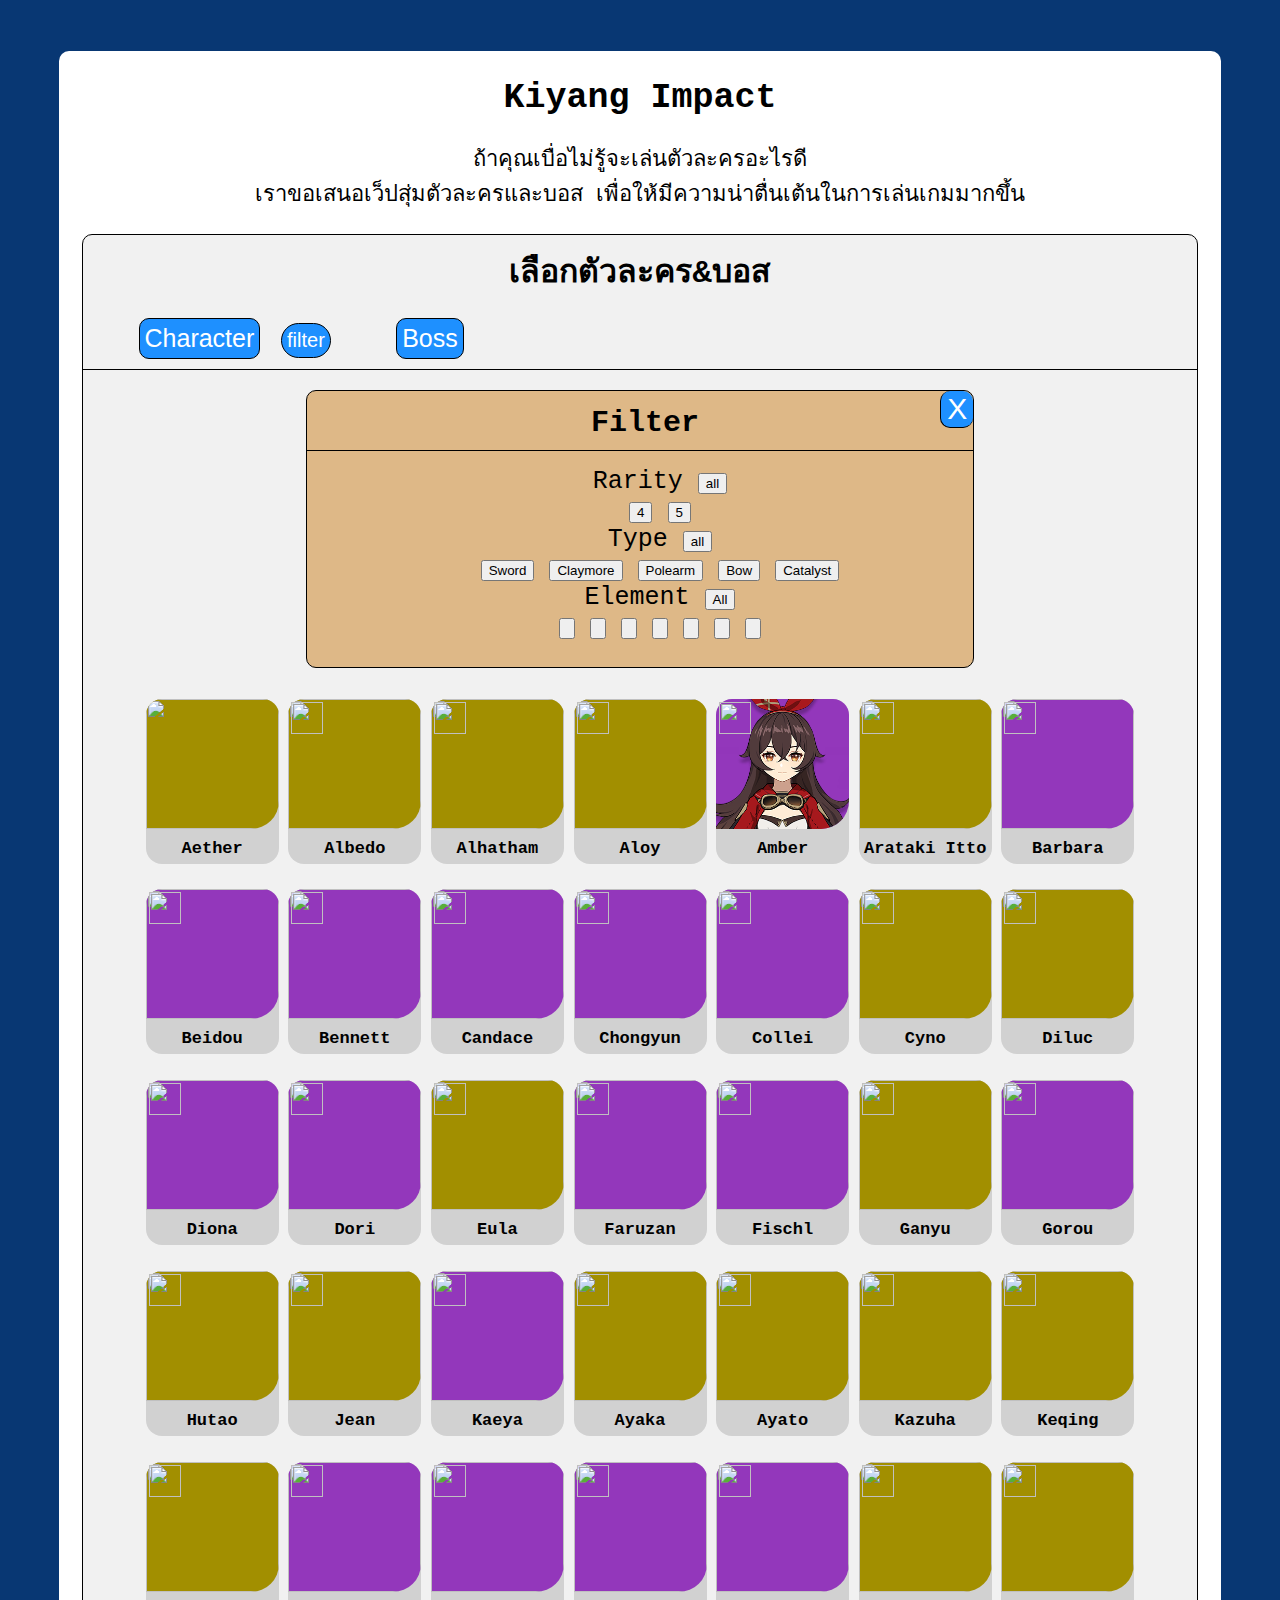
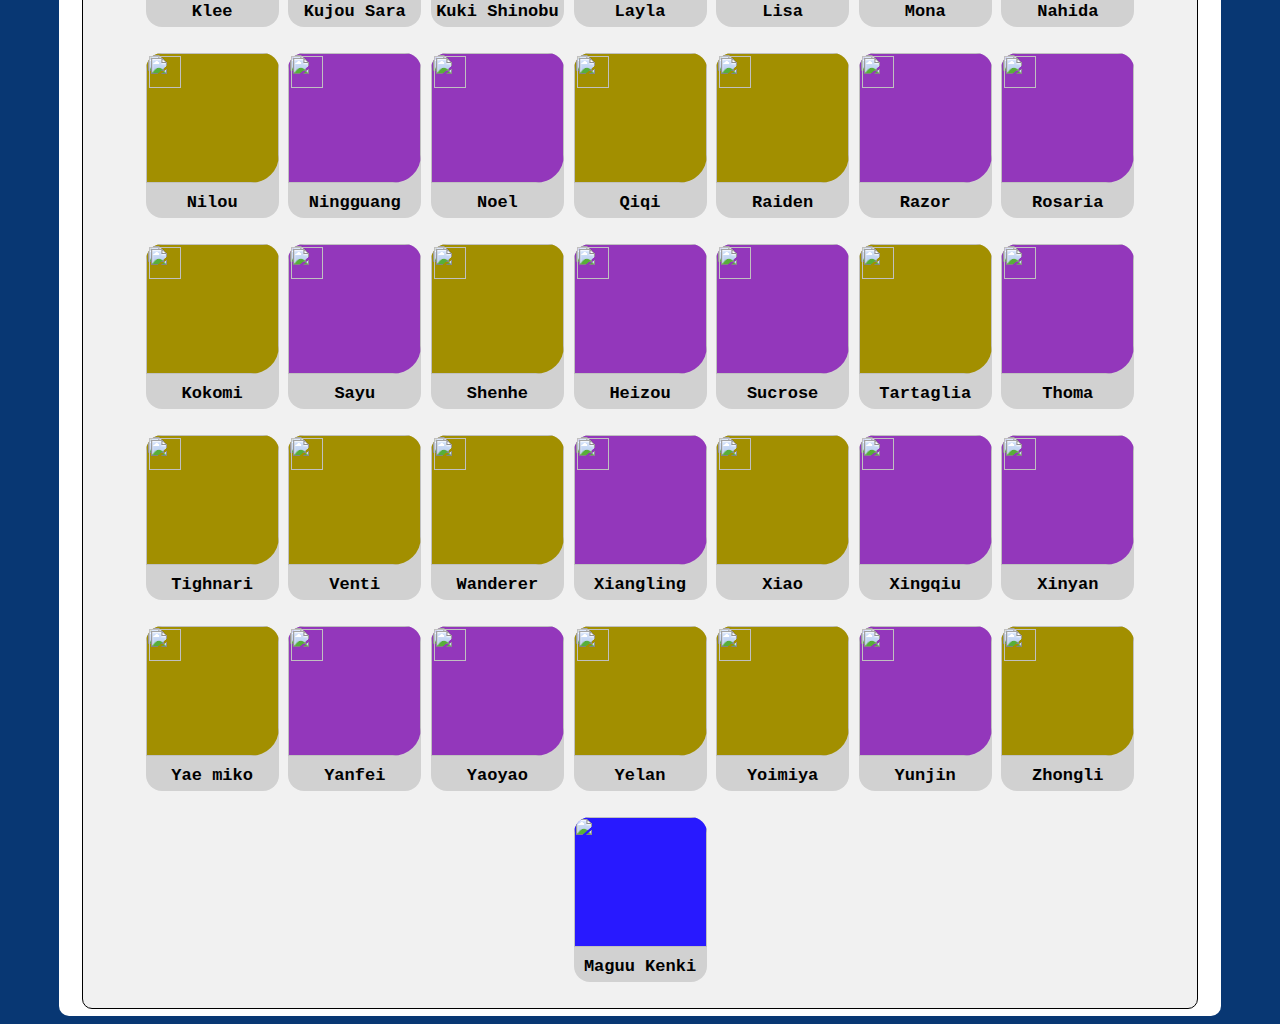
==== public/html/index.html @ da779dc0 "." ====
<!DOCTYPE html>
<html>
  <head>
    <meta charset="utf-8">
    <meta name="viewport" content="width=device-width, initial-scale=1">
    <title>Kiyang Impact | Random Character and Boss</title>
    <link href="https://fonts.googleapis.com/css2?family=Sarabun:wght@300&display=swap" rel="stylesheet">
    <link rel="stylesheet" href="../css/Main-UI.css">
    <link rel="stylesheet" href="../css/Character-UI.css">
    <link rel="stylesheet" href="../css/filter.css">
  </head>

  <body>
    <main class="main">
      <div class="head">
        <h1>Kiyang Impact</h1>
      </div>
      
      <p id="title">ถ้าคุณเบื่อไม่รู้จะเล่นตัวละครอะไรดี<br/>
        เราขอเสนอเว็ปสุ่มตัวละครและบอส เพื่อให้มีความน่าตื่นเต้นในการเล่นเกมมากขึ้น</p>

      <section class="menu">
        <div id="select">
          <header>
            <h1 id="h1">เลือกตัวละคร&บอส</h1>
            <button id="buttonchar" onclick="Char()">Character</button>
            <button class="filter" onclick="Filter()">filter</button>
            <button id="buttonboss" onclick="Boss()">Boss</button>         
          </header>
          
          <section Class="filter">
            <div class="header">
              <header id="filter">
                <h1>Filter</h1>
              </header>
              <button class="close" onclick="Close()">X</button>
            </div>
            <body>
              <ul>
                <li>Rarity
                  <Button>all</Button>
                </li>
                <li>
                  <Button>4</Button>
                  <Button>5</Button>
                </li>
                <li>Type
                  <button>all</button>
                </li>
                <li>
                  <button>Sword</button>
                  <button>Claymore</button>
                  <button>Polearm</button>
                  <button>Bow</button>
                  <button>Catalyst</button>
                </li>
                <li>Element
                  <button>All</button>
                </li>
                <li>
                  <button><img src="../image/Element/Anemo.png" alt=""></button>
                  <button><img src="../image/Element/Cryo.png" alt=""></button>
                  <button><img src="../image/Element/Dendro.png" alt=""></button>
                  <button><img src="../image/Element/Electro.png" alt=""></button>
                  <button><img src="../image/Element/Geo.png" alt=""></button>
                  <button><img src="../image/Element/Hydro.png" alt=""></button>
                  <button><img src="../image/Element/Pyro.png" alt=""></button>
                </li>
              </ul>
            </body>
          </section>

          <div class="char">

            <!--Character-->
            <span id="Character" class="Aether Sword 5-star" onclick="select_Aether()">
              <span id="5-star">
                <span class="box" id="element-none">
                <span id="color">
                  <img src="../image/Character/all/Aether.png" alt="" id="five-star">
                </span>
                <span id="text">
                  <h1>Aether</h1>
                </span>
              </span>
              </span>
            </span>

            <span id="Character" class="Albedo Sword Geo 5-star" onclick="select_Albedo()">
              <span id="5-star">
                <span class="box" id="element-geo">
                <span id="color">
                  <img src="../image/Element/Geo.png" alt="" id="element">  
                  <img src="../image/Character/all/Albedo.png" alt="" id="five-star">
                </span>
                <span id="text">
                  <h1>Albedo</h1>
                </span>
              </span>
              </span>
            </span>
            
            <span id="Character" class="Alhatham Sowrd Dendro 5-star" onclick="select_Alhatham()">
              <span id="5-star">
                <span class="box" id="element-dendro">
                <span id="color">
                  <img src="../image/Element/Dendro.png" alt="" id="element">  
                  <img src="../image/Character/all/Alhatham.png" alt="" id="five-star">
                </span>
                <span id="text">
                  <h1>Alhatham</h1>
                </span>
              </span>
              </span>
            </span>

            <span id="Character" class="Aloy Bow Cryo 5-star" onclick="select_Aloy()">
              <span id="5-star">
                <span class="box" id="element-cryo Character">
                  <span id="color">
                    <img src="../image/Element/Cryo.png" alt="" id="element">  
                    <img src="../image/Character/all/Aloy.png" alt="" id="five-star">
                  </span>
                  <span id="text">
                    <h1>Aloy</h1>
                  </span>
                </span>
              </span>
            </span>
                
            <span id="Character" class="Amber Bow Pryo 4-star" onclick="select_Amber()">
              <span id="4-star">
                <span class="box" id="element-pyro Character">
                  <span id="color">
                    <img src="../image/Element/Pyro.png" alt="" id="element">  
                    <img src="../image/Character/all/Amber.png" alt="" id="four-star">
                  </span>
                  <span id="text">
                    <h1>Amber</h1>
                  </span>
                </span>
              </span>
            </span>
            
            <span id="Character" class="Arataki_Itto Claymore Geo 5-star" onclick="select_Arataki_Itto()">
              <span id="5-star">
                <span class="box" id="element-geo Character">
                  <span id="color">
                    <img src="../image/Element/Geo.png" alt="" id="element">  
                    <img src="../image/Character/all/Arataki_Itto.png" alt="" id="five-star">
                  </span>
                  <span id="text">
                    <h1>Arataki Itto</h1>
                  </span>
                </span>
              </span>
            </span>
            
            <span id="Character" class="Barbara Catalyst Hydro 4-star" onclick="select_Barbara()">
              <span id="4-star">
                <span class="box" id="element-Hydro Character">
                  <span id="color">
                    <img src="../image/Element/Hydro.png" alt="" id="element">  
                    <img src="../image/Character/all/Barbara.png" alt="" id="four-star">
                  </span>
                  <span id="text">
                    <h1>Barbara</h1>
                  </span>
                </span>
              </span>
            </span>

            <span id="Character" class="Beidou Claymore Electro 4-star" onclick="select_Beidou()">
              <span id="4-star">
                <span class="box" id="element-Electro Character">
                  <span id="color">
                    <img src="../image/Element/Electro.png" alt="" id="element">  
                    <img src="../image/Character/all/Beidou.png" alt="" id="four-star">
                  </span>
                  <span id="text">
                    <h1>Beidou</h1>
                  </span>
                </span>
              </span>
            </span>

            <span id="Character" class="Bennett Sword Pyro 4-star" onclick="select_Bennett()">
              <span id="4-star">
                <span class="box" id="element-Pyro Character">
                  <span id="color">
                    <img src="../image/Element/Pyro.png" alt="" id="element">  
                    <img src="../image/Character/all/Bennett.png" alt="" id="four-star">
                  </span>
                  <span id="text">
                    <h1>Bennett</h1>
                  </span>
                </span>
              </span>
            </span>

            <span id="Character" class="Candace Polearm Hydro 4-star" onclick="select_Candace()">
              <span id="4-star">
                <span class="box" id="element-Hydro Character">
                  <span id="color">
                    <img src="../image/Element/Hydro.png" alt="" id="element">  
                    <img src="../image/Character/all/Candace.png" alt="" id="four-star">
                  </span>
                  <span id="text">
                    <h1>Candace</h1>
                  </span>
                </span>
              </span>
            </span>

            <span id="Character" class="Chongyun Claymore Cryo 4-star" onclick="select_Chongyun()">
              <span id="4-star">
                <span class="box" id="element-Cryo Character">
                  <span id="color">
                    <img src="../image/Element/Cryo.png" alt="" id="element">  
                    <img src="../image/Character/all/Chongyun.png" alt="" id="four-star">
                  </span>
                  <span id="text">
                    <h1>Chongyun</h1>
                  </span>
                </span>
              </span>
            </span>

            <span id="Character" class="Collei Bow Dendro 4-star" onclick="select_Collei()">
              <span id="4-star">
                <span class="box" id="element-Dendro Character">
                  <span id="color">
                    <img src="../image/Element/Dendro.png" alt="" id="element">  
                    <img src="../image/Character/all/Collei.png" alt="" id="four-star">
                  </span>
                  <span id="text">
                    <h1>Collei</h1>
                  </span>
                </span>
              </span>
            </span>

            <span id="Character" class="Cyno Polearm Dendro 5-star" onclick="select_Cyno()">
              <span id="5-star">
                <span class="box" id="element-Dendro Character">
                  <span id="color">
                    <img src="../image/Element/Dendro.png" alt="" id="element">  
                    <img src="../image/Character/all/Cyno.png" alt="" id="five-star">
                  </span>
                  <span id="text">
                    <h1>Cyno</h1>
                  </span>
                </span>
              </span>
            </span>

            <span id="Character" class="Diluc Claymore Pyro 5-star" onclick="select_Diluc()">
              <span id="5-star">
                <span class="box" id="element-Pyro Character">
                  <span id="color">
                    <img src="../image/Element/Pyro.png" alt="" id="element">  
                    <img src="../image/Character/all/Diluc.png" alt="" id="five-star">
                  </span>
                  <span id="text">
                    <h1>Diluc</h1>
                  </span>
                </span>
              </span>
            </span>

            <span id="Character" class="Diona Bow Cryo 4-star" onclick="select_Diona()">
              <span id="4-star">
                <span class="box" id="element-Pyro Character">
                  <span id="color">
                    <img src="../image/Element/Cryo.png" alt="" id="element">  
                    <img src="../image/Character/all/Diona.png" alt="" id="four-star">
                  </span>
                  <span id="text">
                    <h1>Diona</h1>
                  </span>
                </span>
              </span>
            </span>

            <span id="Character" class="Dori Claymore Electro 4-star" onclick="select_Dori()">
              <span id="4-star">
                <span class="box" id="element-Electro Character">
                  <span id="color">
                    <img src="../image/Element/Electro.png" alt="" id="element">  
                    <img src="../image/Character/all/Dori.png" alt="" id="four-star">
                  </span>
                  <span id="text">
                    <h1>Dori</h1>
                  </span>
                </span>
              </span>
            </span>

            <span id="Character" class="Eula Claymore Cryo 5-star" onclick="select_Eula()">
              <span id="5-star">
                <span class="box" id="element-Cryo Character">
                  <span id="color">
                    <img src="../image/Element/Cryo.png" alt="" id="element">  
                    <img src="../image/Character/all/Eula.png" alt="" id="five-star">
                  </span>
                  <span id="text">
                    <h1>Eula</h1>
                  </span>
                </span>
              </span>
            </span>

            <span id="Character" class="Faruzan Bow Anemo 4-star" onclick="select_Faruzan()">
              <span id="4-star">
                <span class="box" id="element-Anemo Character">
                  <span id="color">
                    <img src="../image/Element/Anemo.png" alt="" id="element">  
                    <img src="../image/Character/all/Faruzan.png" alt="" id="four-star">
                  </span>
                  <span id="text">
                    <h1>Faruzan</h1>
                  </span>
                </span>
              </span>
            </span>

            <span id="Character" class="Fischl Bow Electro 4-star" onclick="select_Fischl()">
              <span id="4-star">
                <span class="box" id="element-Electro Character">
                  <span id="color">
                    <img src="../image/Element/Electro.png" alt="" id="element">  
                    <img src="../image/Character/all/Fischl.png" alt="" id="four-star">
                  </span>
                  <span id="text">
                    <h1>Fischl</h1>
                  </span>
                </span>
              </span>
            </span>

            <span id="Character" class="Ganyu Bow Cryo 5-star" onclick="select_Ganyu()">
              <span id="5-star">
                <span class="box" id="element-Cryo Character">
                  <span id="color">
                    <img src="../image/Element/Cryo.png" alt="" id="element">  
                    <img src="../image/Character/all/Ganyu.png" alt="" id="five-star">
                  </span>
                  <span id="text">
                    <h1>Ganyu</h1>
                  </span>
                </span>
              </span>
            </span>

            <span id="Character" class="Gorou Bow Geo 4-star" onclick="select_Gorou()">
              <span id="4-star">
                <span class="box" id="element-Geo Character">
                  <span id="color">
                    <img src="../image/Element/Geo.png" alt="" id="element">  
                    <img src="../image/Character/all/Gorou.png" alt="" id="four-star">
                  </span>
                  <span id="text">
                    <h1>Gorou</h1>
                  </span>
                </span>
              </span>
            </span>

            <span id="Character" class="Hutao Polearm Pyro 5-star" onclick="select_Hutao()">
              <span id="5-star">
                <span class="box" id="element-Pyro Character">
                  <span id="color">
                    <img src="../image/Element/Pyro.png" alt="" id="element">  
                    <img src="../image/Character/all/Hutao.png" alt="" id="five-star">
                  </span>
                  <span id="text">
                    <h1>Hutao</h1>
                  </span>
                </span>
              </span>
            </span>

            <span id="Character" class="Jean Sword Anemo 5-star" onclick="select_Jean()">
              <span id="5-star">
                <span class="box" id="element-Anemo Character">
                  <span id="color">
                    <img src="../image/Element/Anemo.png" alt="" id="element">  
                    <img src="../image/Character/all/Jean.png" alt="" id="five-star">
                  </span>
                  <span id="text">
                    <h1>Jean</h1>
                  </span>
                </span>
              </span>
            </span>
            
            <span id="Character" class="Kaeya Sword Cryo 4-star" onclick="select_Kaeya()">
              <span id="4-star">
                <span class="box" id="element-Cryo Character">
                  <span id="color">
                    <img src="../image/Element/Cryo.png" alt="" id="element">  
                    <img src="../image/Character/all/Kaeya.png" alt="" id="four-star">
                  </span>
                  <span id="text">
                    <h1>Kaeya</h1>
                  </span>
                </span>
              </span>
            </span>

            <span id="Character" class="Ayaka Sword Cryo 5-star" onclick="select_Ayaka()">
              <span id="5-star">
                <span class="box" id="element-Cryo Character">
                  <span id="color">
                    <img src="../image/Element/Cryo.png" alt="" id="element">  
                    <img src="../image/Character/all/Kamisato_Ayaka.png" alt="" id="five-star">
                  </span>
                  <span id="text">
                    <h1>Ayaka</h1>
                  </span>
                </span>
              </span>
            </span>

            <span id="Character" class="Ayato Sword Hydro 5-star" onclick="select_Ayato()">
              <span id="5-star">
                <span class="box" id="element-Hydro Character">
                  <span id="color">
                    <img src="../image/Element/Hydro.png" alt="" id="element">  
                    <img src="../image/Character/all/Kamisato_Ayato.png" alt="" id="five-star">
                  </span>
                  <span id="text">
                    <h1>Ayato</h1>
                  </span>
                </span>
              </span>
            </span>

            <span id="Character" class="Kazuha Sword Anemo 5-star" onclick="select_Kazuha()">
              <span id="5-star">
                <span class="box" id="element-Anemo Character">
                  <span id="color">
                    <img src="../image/Element/Anemo.png" alt="" id="element">  
                    <img src="../image/Character/all/Kazuha.png" alt="" id="five-star">
                  </span>
                  <span id="text">
                    <h1>Kazuha</h1>
                  </span>
                </span>
              </span>
            </span>

            <span id="Character" class="Keqing Sword Electro 5-star" onclick="select_Keqing()">
              <span id="5-star">
                <span class="box" id="element-Electro Character">
                  <span id="color">
                    <img src="../image/Element/Electro.png" alt="" id="element">  
                    <img src="../image/Character/all/Keqing.png" alt="" id="five-star">
                  </span>
                  <span id="text">
                    <h1>Keqing</h1>
                  </span>
                </span>
              </span>
            </span>

            <span id="Character" class="Klee Catalyst Pyro 5-star" onclick="select_Klee()">
              <span id="5-star">
                <span class="box" id="element-Pyro Character">
                  <span id="color">
                    <img src="../image/Element/Pyro.png" alt="" id="element">  
                    <img src="../image/Character/all/Klee.png" alt="" id="five-star">
                  </span>
                  <span id="text">
                    <h1>Klee</h1>
                  </span>
                </span>
              </span>
            </span>

            <span id="Character" class="Kujou_Sara Bow Electro 4-star" onclick="select_Kujou_Sara()">
              <span id="4-star">
                <span class="box" id="element-Electro Character">
                  <span id="color">
                    <img src="../image/Element/Electro.png" alt="" id="element">  
                    <img src="../image/Character/all/Kujou_Sara.png" alt="" id="four-star">
                  </span>
                  <span id="text">
                    <h1>Kujou Sara</h1>
                  </span>
                </span>
              </span>
            </span>

            <span id="Character" class="Kuki_Shinobu Sowrd Electro 4-star" onclick="select_Kuki_Shinobu()">
              <span id="4-star">
                <span class="box" id="element-Electro Character">
                  <span id="color">
                    <img src="../image/Element/Electro.png" alt="" id="element">  
                    <img src="../image/Character/all/Kuki_Shinobu.png" alt="" id="four-star">
                  </span>
                  <span id="text">
                    <h1>Kuki Shinobu</h1>
                  </span>
                </span>
              </span>
            </span>

            <span id="Character" class="Layla Sowrd Cryo 4-star" onclick="select_Layla()">
              <span id="4-star">
                <span class="box" id="element-Cryo Character">
                  <span id="color">
                    <img src="../image/Element/Cryo.png" alt="" id="element">  
                    <img src="../image/Character/all/Layla.png" alt="" id="four-star">
                  </span>
                  <span id="text">
                    <h1>Layla</h1>
                  </span>
                </span>
              </span>
            </span>

            <span id="Character" class="Lisa Catalyst Electro 4-star" onclick="select_Lisa()">
              <span id="4-star">
                <span class="box" id="element-Electro Character">
                  <span id="color">
                    <img src="../image/Element/Electro.png" alt="" id="element">  
                    <img src="../image/Character/all/Lisa.png" alt="" id="four-star">
                  </span>
                  <span id="text">
                    <h1>Lisa</h1>
                  </span>
                </span>
              </span>
            </span>

            <span id="Character" class="Mona Catalyst Hydro 5-star" onclick="select_Mona()">
              <span id="5-star">
                <span class="box" id="element-Hydro Character">
                  <span id="color">
                    <img src="../image/Element/Hydro.png" alt="" id="element">  
                    <img src="../image/Character/all/Mona.png" alt="" id="five-star">
                  </span>
                  <span id="text">
                    <h1>Mona</h1>
                  </span>
                </span>
              </span>
            </span>

            <span id="Character" class="Nahida Catalyst Dendro 5-star" onclick="select_Nahida()">
              <span id="5-star">
                <span class="box" id="element-Dendro Character">
                  <span id="color">
                    <img src="../image/Element/Dendro.png" alt="" id="element">  
                    <img src="../image/Character/all/Nahida.png" alt="" id="five-star">
                  </span>
                  <span id="text">
                    <h1>Nahida</h1>
                  </span>
                </span>
              </span>
            </span>

            <span id="Character" class="Nilou Sword Hydro 5-star" onclick="select_Nilou()">
              <span id="5-star">
                <span class="box" id="element-Hydro Character">
                  <span id="color">
                    <img src="../image/Element/Hydro.png" alt="" id="element">  
                    <img src="../image/Character/all/Nilou.png" alt="" id="five-star">
                  </span>
                  <span id="text">
                    <h1>Nilou</h1>
                  </span>
                </span>
              </span>
            </span>

            <span id="Character" class="Ningguang Catalyst Geo 4-star" onclick="select_Ningguang()">
              <span id="4-star">
                <span class="box" id="element-Geo Character">
                  <span id="color">
                    <img src="../image/Element/Geo.png" alt="" id="element">  
                    <img src="../image/Character/all/Ningguang.png" alt="" id="four-star">
                  </span>
                  <span id="text">
                    <h1>Ningguang</h1>
                  </span>
                </span>
              </span>
            </span>
            
            <span id="Character" class="Noel Claymore Geo 4-star" onclick="select_Noel()">
              <span id="4-star">
                <span class="box" id="element-Geo Character">
                  <span id="color">
                    <img src="../image/Element/Geo.png" alt="" id="element">  
                    <img src="../image/Character/all/Noel.png" alt="" id="four-star">
                  </span>
                  <span id="text">
                    <h1>Noel</h1>
                  </span>
                </span>
              </span>
            </span>

            <span id="Character" class="Qiqi Sword Cryo 5-star" onclick="select_Qiqi()">
              <span id="5-star">
                <span class="box" id="element-Cryo Character">
                  <span id="color">
                    <img src="../image/Element/Cryo.png" alt="" id="element">  
                    <img src="../image/Character/all/Qiqi.png" alt="" id="five-star">
                  </span>
                  <span id="text">
                    <h1>Qiqi</h1>
                  </span>
                </span>
              </span>
            </span>

            <span id="Character" class="Raiden Polearm Electro 5-star" onclick="select_Raiden()">
              <span id="5-star">
                <span class="box" id="element-Electro Character">
                  <span id="color">
                    <img src="../image/Element/Electro.png" alt="" id="element">  
                    <img src="../image/Character/all/Raiden_Shougun.png" alt="" id="five-star">
                  </span>
                  <span id="text">
                    <h1>Raiden</h1>
                  </span>
                </span>
              </span>
            </span>

            <span id="Character" class="Razor Claymore Electro 4-star" onclick="select_Razor()">
              <span id="4-star">
                <span class="box" id="element-Electro Character">
                  <span id="color">
                    <img src="../image/Element/Electro.png" alt="" id="element">  
                    <img src="../image/Character/all/Razor.png" alt="" id="four-star">
                  </span>
                  <span id="text">
                    <h1>Razor</h1>
                  </span>
                </span>
              </span>
            </span>

            <span id="Character" class="Rosaria Polearm Cryo 4-star" onclick="select_Rosaria()">
              <span id="4-star">
                <span class="box" id="element-Cryo Character">
                  <span id="color">
                    <img src="../image/Element/Cryo.png" alt="" id="element">  
                    <img src="../image/Character/all/Rosaria.png" alt="" id="four-star">
                  </span>
                  <span id="text">
                    <h1>Rosaria</h1>
                  </span>
                </span>
              </span>
            </span>

            <span id="Character" class="Kokomi Catalyst Hydro 5-star" onclick="select_Kokomi()">
              <span id="5-star">
                <span class="box" id="element-Hydro Character">
                  <span id="color">
                    <img src="../image/Element/Hydro.png" alt="" id="element">  
                    <img src="../image/Character/all/Sangonomiya_Kokomi.png" alt="" id="five-star">
                  </span>
                  <span id="text">
                    <h1>Kokomi</h1>
                  </span>
                </span>
              </span>
            </span>

            <span id="Character" class="Sayu Claymore Anemo 4-star" onclick="select_Sayu()">
              <span id="4-star">
                <span class="box" id="element-Anemo Character">
                  <span id="color">
                    <img src="../image/Element/Anemo.png" alt="" id="element">  
                    <img src="../image/Character/all/Sayu.png" alt="" id="four-star">
                  </span>
                  <span id="text">
                    <h1>Sayu</h1>
                  </span>
                </span>
              </span>
            </span>

            <span id="Character" class="Shenhe Polearm Cryo 5-star" onclick="select_Shenhe()">
              <span id="5-star">
                <span class="box" id="element-Cryo Character">
                  <span id="color">
                    <img src="../image/Element/Cryo.png" alt="" id="element">  
                    <img src="../image/Character/all/Shenhe.png" alt="" id="five-star">
                  </span>
                  <span id="text">
                    <h1>Shenhe</h1>
                  </span>
                </span>
              </span>
            </span>

            <span id="Character" class="Heizou Catalyst Anemo 4-star" onclick="select_Heizou()">
              <span id="4-star">
                <span class="box" id="element-Anemo Character">
                  <span id="color">
                    <img src="../image/Element/Anemo.png" alt="" id="element">  
                    <img src="../image/Character/all/Shikanoin_Heizou.png" alt="" id="four-star">
                  </span>
                  <span id="text">
                    <h1>Heizou</h1>
                  </span>
                </span>
              </span>
            </span>

            <span id="Character" class="Sucrose Catalyst Anemo 4-star" onclick="select_Sucrose()">
              <span id="4-star">
                <span class="box" id="element-Anemo Character">
                  <span id="color">
                    <img src="../image/Element/Anemo.png" alt="" id="element">  
                    <img src="../image/Character/all/Sucrose.png" alt="" id="four-star">
                  </span>
                  <span id="text">
                    <h1>Sucrose</h1>
                  </span>
                </span>
              </span>
            </span>

            <span id="Character" class="Tartaglia Bow Hydro 5-star" onclick="select_Tartaglia()">
              <span id="5-star">
                <span class="box" id="element-Hydro Character">
                  <span id="color">
                    <img src="../image/Element/Hydro.png" alt="" id="element">  
                    <img src="../image/Character/all/Tartaglia.png" alt="" id="five-star">
                  </span>
                  <span id="text">
                    <h1>Tartaglia</h1>
                  </span>
                </span>
              </span>
            </span>

            <span id="Character" class="Thoma Polearm Pyro 4-star" onclick="select_Thoma()">
              <span id="4-star">
                <span class="box" id="element-Pyro Character">
                  <span id="color">
                    <img src="../image/Element/Pyro.png" alt="" id="element">  
                    <img src="../image/Character/all/Thoma.png" alt="" id="four-star">
                  </span>
                  <span id="text">
                    <h1>Thoma</h1>
                  </span>
                </span>
              </span>
            </span>

            <span id="Character" class="Tighnari Bow Dendro 5-star" onclick="select_Tighnari()">
              <span id="5-star">
                <span class="box" id="element-Dendro Character">
                  <span id="color">
                    <img src="../image/Element/Dendro.png" alt="" id="element">  
                    <img src="../image/Character/all/Tighnari.png" alt="" id="five-star">
                  </span>
                  <span id="text">
                    <h1>Tighnari</h1>
                  </span>
                </span>
              </span>
            </span>

            <span id="Character" class="Venti Bow Anemo 5-star" onclick="select_Venti()">
              <span id="5-star">
                <span class="box" id="element-Anemo Character">
                  <span id="color">
                    <img src="../image/Element/Anemo.png" alt="" id="element">  
                    <img src="../image/Character/all/Venti.png" alt="" id="five-star">
                  </span>
                  <span id="text">
                    <h1>Venti</h1>
                  </span>
                </span>
              </span>
            </span>

            <span id="Character" class="Wanderer Catalyst Anemo 5-star" onclick="select_Wanderer()">
              <span id="5-star">
                <span class="box" id="element-Anemo Character">
                  <span id="color">
                    <img src="../image/Element/Anemo.png" alt="" id="element">  
                    <img src="../image/Character/all/Wanderer.png" alt="" id="five-star">
                  </span>
                  <span id="text">
                    <h1>Wanderer</h1>
                  </span>
                </span>
              </span>
            </span>

            <span id="Character" class="Xiangling Polearm Pyro 4-star" onclick="select_Xiangling()">
              <span id="4-star">
                <span class="box" id="element-Pyro Character">
                  <span id="color">
                    <img src="../image/Element/Pyro.png" alt="" id="element">  
                    <img src="../image/Character/all/Xiangling.png" alt="" id="four-star">
                  </span>
                  <span id="text">
                    <h1>Xiangling</h1>
                  </span>
                </span>
              </span>
            </span>

            <span id="Character" class="Xiao Polearm Anemo 5-star" onclick="select_Xiao()">
              <span id="5-star">
                <span class="box" id="element-Anemo Character">
                  <span id="color">
                    <img src="../image/Element/Anemo.png" alt="" id="element">  
                    <img src="../image/Character/all/Xiao.png" alt="" id="five-star">
                  </span>
                  <span id="text">
                    <h1>Xiao</h1>
                  </span>
                </span>
              </span>
            </span>

            <span id="Character" class="Xingqiu Sword Hydro 4-star" onclick="select_Xingqiu()">
              <span id="4-star">
                <span class="box" id="element-Hydro Character">
                  <span id="color">
                    <img src="../image/Element/Hydro.png" alt="" id="element">  
                    <img src="../image/Character/all/Xingqiu.png" alt="" id="four-star">
                  </span>
                  <span id="text">
                    <h1>Xingqiu</h1>
                  </span>
                </span>
              </span>
            </span>

            <span id="Character" class="Xinyan Claymore Pyro 4-star" onclick="select_Xinyan()">
              <span id="4-star">
                <span class="box" id="element-Pyro Character">
                  <span id="color">
                    <img src="../image/Element/Pyro.png" alt="" id="element">  
                    <img src="../image/Character/all/Xinyan.png" alt="" id="four-star">
                  </span>
                  <span id="text">
                    <h1>Xinyan</h1>
                  </span>
                </span>
              </span>
            </span>

            <span id="Character" class="Yae_miko Catalyst Electro 5-star" onclick="select_Yae_miko()">
              <span id="5-star">
                <span class="box" id="element-Electro Character">
                  <span id="color">
                    <img src="../image/Element/Electro.png" alt="" id="element">  
                    <img src="../image/Character/all/Yae_miko.png" alt="" id="five-star">
                  </span>
                  <span id="text">
                    <h1>Yae miko</h1>
                  </span>
                </span>
              </span>
            </span>

            <span id="Character" class="Yanfei Catalyst Pyro 4-star" onclick="select_Yanfei()">
              <span id="4-star">
                <span class="box" id="element-Pyro Character">
                  <span id="color">
                    <img src="../image/Element/Pyro.png" alt="" id="element">  
                    <img src="../image/Character/all/Yanfei.png" alt="" id="four-star">
                  </span>
                  <span id="text">
                    <h1>Yanfei</h1>
                  </span>
                </span>
              </span>
            </span>

            <span id="Character" class="Yaoyao Polearm Dendro 4-star" onclick="select_Yaoyao()">
              <span id="4-star">
                <span class="box" id="element-Dendro Character">
                  <span id="color">
                    <img src="../image/Element/Dendro.png" alt="" id="element">  
                    <img src="../image/Character/all/Yaoyao.png" alt="" id="four-star">
                  </span>
                  <span id="text">
                    <h1>Yaoyao</h1>
                  </span>
                </span>
              </span>
            </span>

            <span id="Character" class="Yelan Bow Hydro 5-star" onclick="select_Yelan()">
              <span id="5-star">
                <span class="box" id="element-Hydro Character">
                  <span id="color">
                    <img src="../image/Element/Hydro.png" alt="" id="element">  
                    <img src="../image/Character/all/Yelan.png" alt="" id="five-star">
                  </span>
                  <span id="text">
                    <h1>Yelan</h1>
                  </span>
                </span>
              </span>
            </span>

            <span id="Character" class="Yoimiya Bow Pyro 5-star" onclick="select_Yoimiya()">
              <span id="5-star">
                <span class="box" id="element-Pyro Character">
                  <span id="color">
                    <img src="../image/Element/Pyro.png" alt="" id="element">  
                    <img src="../image/Character/all/Yoimiya.png" alt="" id="five-star">
                  </span>
                  <span id="text">
                    <h1>Yoimiya</h1>
                  </span>
                </span>
              </span>
            </span>

            <span id="Character" class="Yunjin Polearm Geo 4-star" onclick="select_Yunjin()">
              <span id="4-star">
                <span class="box" id="element-Geo Character">
                  <span id="color">
                    <img src="../image/Element/Geo.png" alt="" id="element">  
                    <img src="../image/Character/all/Yunjin.png" alt="" id="four-star">
                  </span>
                  <span id="text">
                    <h1>Yunjin</h1>
                  </span>
                </span>
              </span>
            </span>

            <span id="Character" class="Zhongli Polearm Geo 5-star" onclick="select_Zhongli()">
              <span id="5-star">
                <span class="box" id="element-Geo Character">
                  <span id="color">
                    <img src="../image/Element/Geo.png" alt="" id="element">  
                    <img src="../image/Character/all/Zhongli.png" alt="" id="five-star">
                  </span>
                  <span id="text">
                    <h1>Zhongli</h1>
                  </span>
                </span>
              </span>
            </span>

            <!--Boss-->
            <span id="boss" class="Maguu_Kenki">
              <span class="box boss" >
                <span id="color">
                  <img src="../image/Boss/Maguu_Kenki.png" alt="" id="boss">
                </span>
                <span id="text">
                  <h1>Maguu Kenki</h1>
                </span>
              </span>
            </span>

          </div>
        </div>
      </section>
    </main>
    
    <script src="../js/Char-add-del.js"></script>
    <script src="../js/Select_Character.js"></script>
    <script src="../js/Filter.js"></script>

  </body>
</html>
---- public/css/Main-UI.css ----
body{
    font-family: 'Courier New', Courier, monospace;
    background: #083773;
}
main{
    padding-top: 7px;
    padding-bottom: 7px;
    margin-top: 4%;
    margin-left: 4%;
    margin-right: 4%;
    height: 100%;
    background-color: #ffffff;
    border: #ffffff;
    border-radius: 10px;
}
.head h1{
    text-align: center;
    color: rgb(0, 0, 0);
    font-size: 35px;
    margin-top: 20px;
}
#title{
    text-align: center;
    font-size: 22px;
}
.menu div#select{
    border: 1px solid rgb(0, 0, 0);
    border-radius: 10px;
    background-color: rgb(241, 241, 241);
    margin-left: 2%;
    margin-right: 2%;
    margin-top: 2%;
    padding-bottom: 1%;
    padding-right: 0;
    padding-left: 0;
}
.menu div#select header button{
    font-size: 25px;
    margin-top: px;
    margin-left: 0px;
    margin-right: 0px;
    margin-bottom: 10px;
    list-style: none;
    /*border: 1px solid red;*/
    cursor: default;
}
.menu div#select header button.menu{
    display: inline-block;
}
.menu div#select header h1#h1{
    margin-top: 10px;
    text-align: center;
}
.menu div#select header button#buttonchar{
    display: inline-block;
    border: 1.3px solid black;
    border-radius: 10px;
    padding: 5px;
    margin-left: 5%;
    margin-top: 0;
    text-align: left;
    cursor: pointer;
    color: white;
    background-color: DodgerBlue ;

}
.menu div#select header button#buttonboss{
    display: inline-block;
    border: 1.3px solid black;
    border-radius: 10px;
    padding: 5px;
    margin-left: 5%;
    margin-top: 0;
    text-align: left;
    cursor: pointer;
    color: white;
    background-color: DodgerBlue ;

}

.menu div ul li{
    font-size: 25px;
    margin-left: 0px;
    margin-right: 0px;
    list-style: none;
    /*border: 1px solid red;*/
    cursor: default;
}
.menu div#select header{
    border-bottom: 1px solid rgb(0, 0, 0);
    border-radius: 0px;
    padding-top: 0;
    padding-right: 0;
    padding-left: 0;
} 
.menu div#select header ul.element img{
    
    width: 40px;
    height: 40px;
    border: 1px solid red;
    margin-left: 0;
    margin-top: px;
}

.menu div#select header ul.element{
    display:inline-flex;

}

.menu div#select header button.filter{
    font-size: 1.25rem;
    display: inline-block;
    border: 1.3px solid black;
    border-radius: 10px;
    padding: 5px;
    margin-left: 1%;
    margin-top: 0;
    text-align: left;
    cursor: pointer;
    color: white;
    background-color: DodgerBlue ;
    border-radius: 30px;
}
---- public/css/Character-UI.css ----
.char{
    margin-top: 20px;
    margin-left: 1%;
    margin-right: 1%;
    text-align: center;
}

.char span#color img#element {
    width: 32px;
    height: 32px;
    float: left ;
    position: absolute ;
    top: 3px;
    left: 3px;
    z-index: 2;
}

.char span#color img{
    height: 130px;
    width: 133px;
    /*border: 1px solid red;*/
    position: relative;
    z-index: 1;
}

.char span#color img#five-star{
    background-color: rgb(162, 143, 0);
    border-radius: 16px 16px 28px 0px;
}
.char span#color img#four-star{
    background-color: rgba(125, 0, 179, 0.737);
    border-radius: 16px 16px 28px 0px;
}
.char span#color img#boss{
    background-color: rgb(40, 25, 255);
    border-radius: 16px 16px 0px 0px;
}

.char .box span#color{
    padding-top: 95%;
    padding-bottom: 0px;    
    border-radius: 16px 16px 0px 0px;
    /*border: 1px solid red;*/
    margin-bottom: 0;
}
.char .box{ 
    display: grid;
    display: inline-table;
    padding-top: -5%;
    margin-top: 1%;
    background-color: rgb(209, 209, 209);
    cursor: pointer;
    scale: 100%;
    border-radius: 16px;
    /*grid-template-rows: 1% ;   /*ตั้ง*/
    /*grid-template-columns: 1% 1.5%;      /*นอน*/
    
    margin-right: auto;
    margin-left: auto;
    margin-bottom: 15px;
    
}
/*
.char span.box.Character{
    display: ;
}

.char span.box.boss{
    display: ;
}*/

.char .box:hover{
    scale: 105%;
}

.char .box h1{
    color: #000;
    font-size: 17px;
    margin-left: 0px;
    margin-top: 5px;
    margin-bottom: 15px;
    text-align: center;
    height: 10px;

    /*border: 1px solid red;*/
 }
---- public/css/filter.css ----
section.filter{
    border: 1.5px solid Black;
    text-align: center;
    margin-left: 20%;
    margin-right: 20%;
    background-color: burlywood;
    border-radius: 10px;
    margin-top: 20px;
    padding-bottom: 10px;
}

section.filter button{
    cursor: pointer;
}

section.filter header#filter{
    display: inline-flex;
    border: 0px;
}

section.filter header#filter{
    text-align: center;
    cursor:default;
}

section.filter body ul{
    left: 50%;
}

section.filter header#filter h1{
    font-size: 30px;
    margin-left: 20%;
    margin-top: 15px;
    margin-bottom: 0px;
    padding-bottom: 10px;
    display: block;
    justify-content: center;
}

section.filter button.close{
    border-top: 0px;
    border-right: 0px;
    border-left: 1px solid black;
    border-bottom: 1px solid black;
    color: white;
    background-color: dodgerblue;
    cursor: pointer;
    justify-content: center;
    float: right;
    font-size: 30px;
    border-radius: 10px;
}

section.filter div.header{
    border-bottom: 1.5px solid Black;
    border-radius: 0px;
    padding-top: 0;
    padding-right: 0;
    padding-left: 0;
}
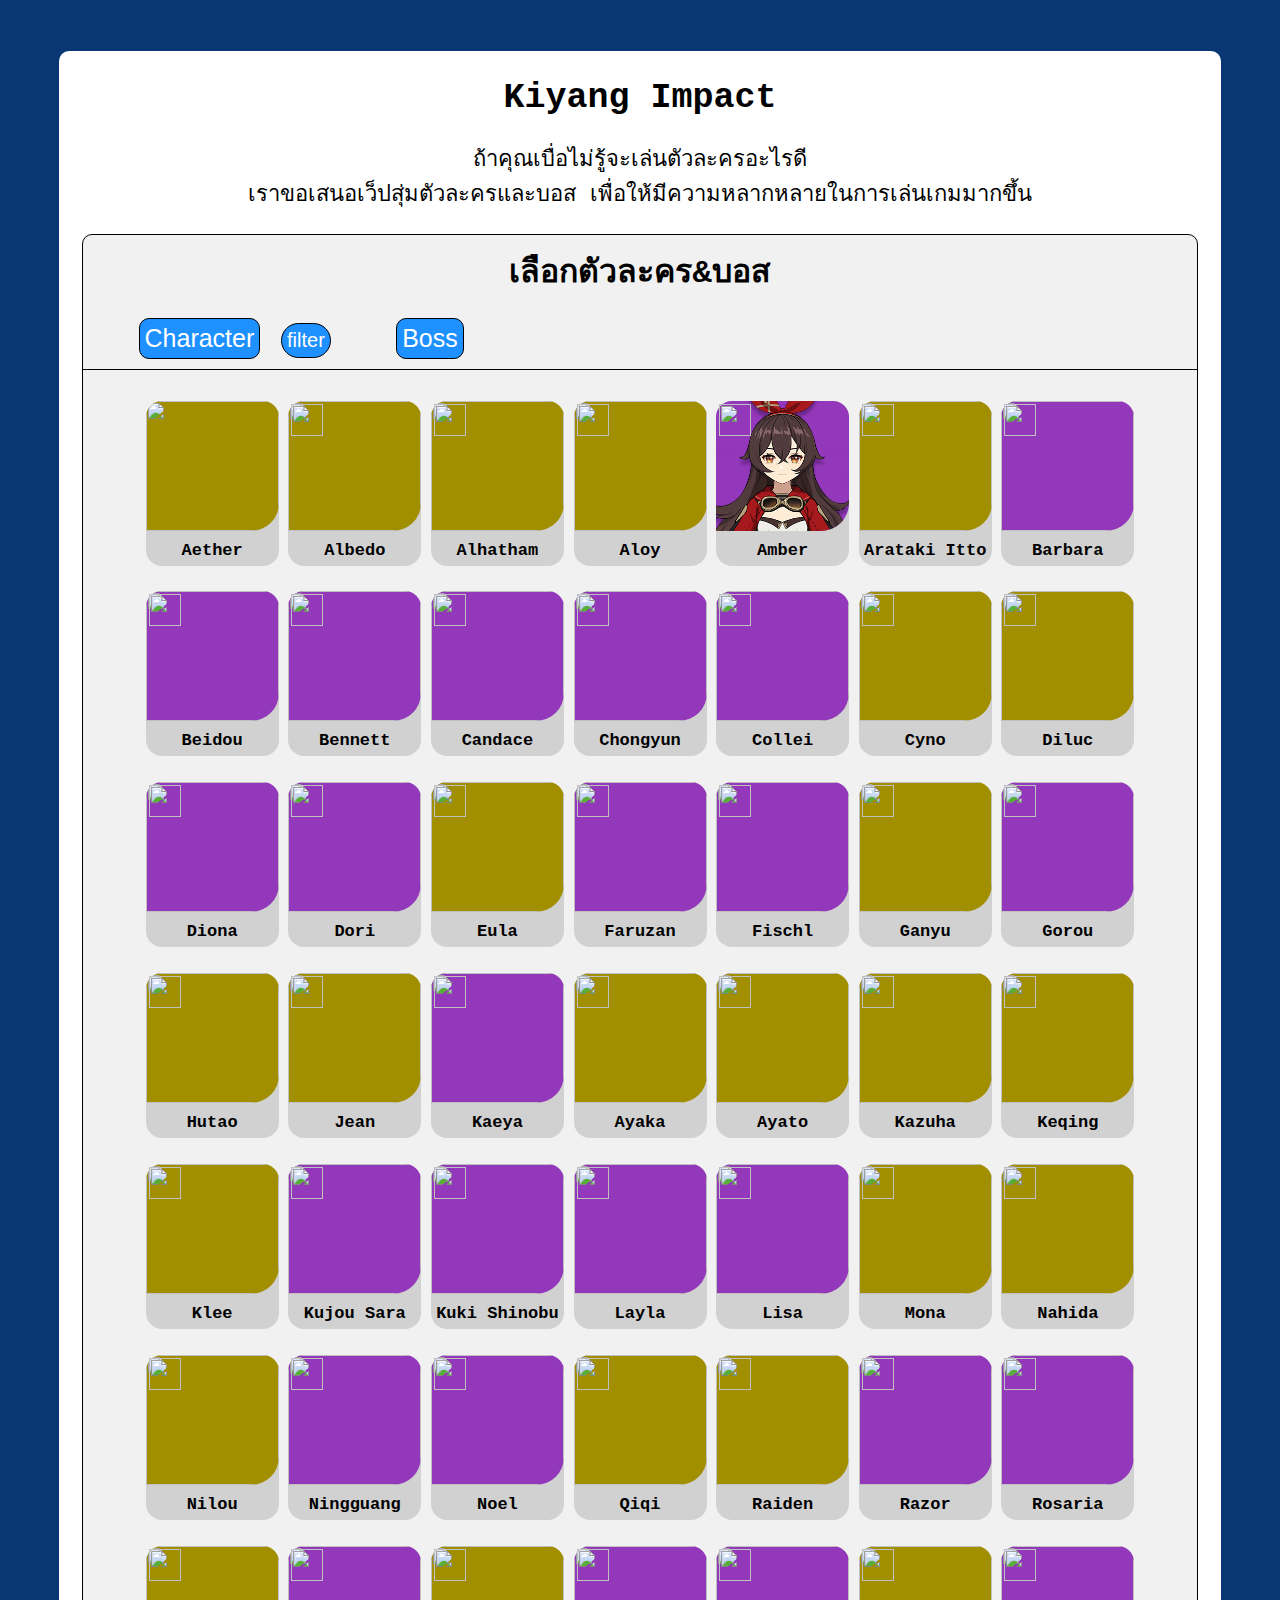
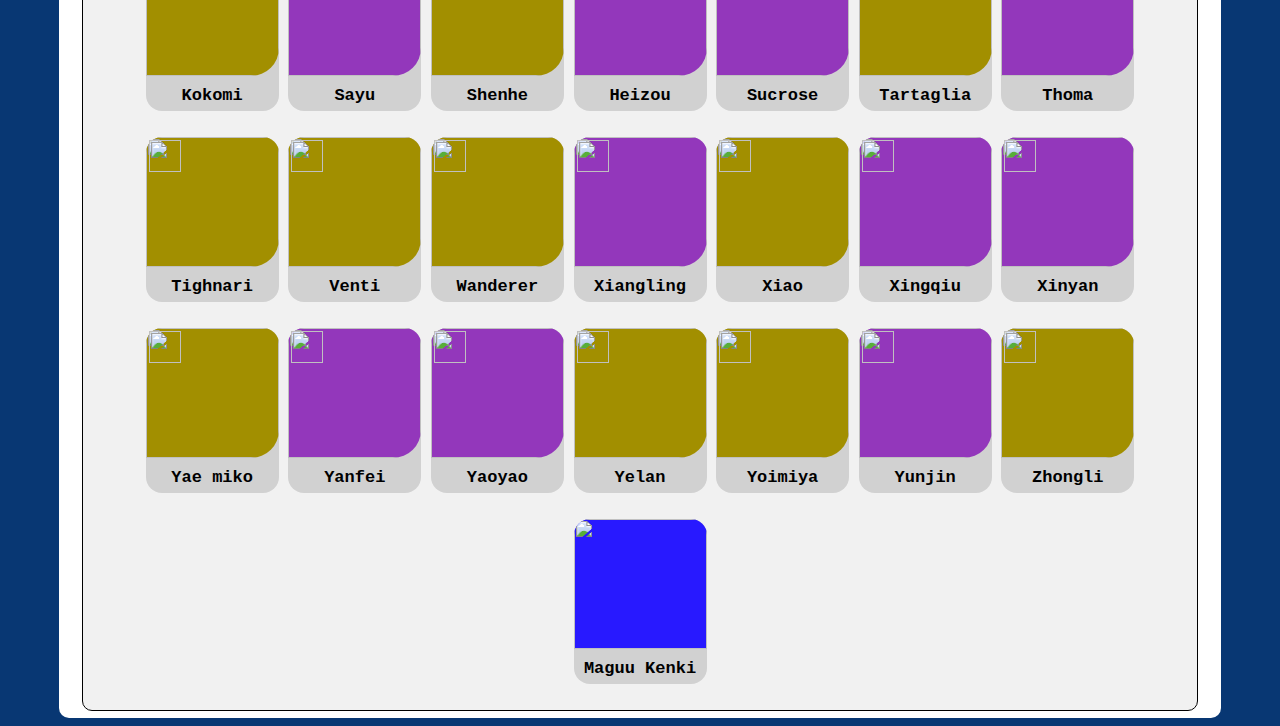
==== commit 96fafdc2: "." ====
--- a/public/html/index.html
+++ b/public/html/index.html
@@ -8,6 +8,7 @@
     <link rel="stylesheet" href="../css/Main-UI.css">
     <link rel="stylesheet" href="../css/Character-UI.css">
     <link rel="stylesheet" href="../css/filter.css">
+    <link rel="stylesheet" href="https://kit.fontawesome.com/0b7f1a7922.css" crossorigin="anonymous">
   </head>
 
   <body>
@@ -17,7 +18,7 @@
       </div>
       
       <p id="title">ถ้าคุณเบื่อไม่รู้จะเล่นตัวละครอะไรดี<br/>
-        เราขอเสนอเว็ปสุ่มตัวละครและบอส เพื่อให้มีความน่าตื่นเต้นในการเล่นเกมมากขึ้น</p>
+        เราขอเสนอเว็ปสุ่มตัวละครและบอส เพื่อให้มีความหลากหลายในการเล่นเกมมากขึ้น</p>
 
       <section class="menu">
         <div id="select">
@@ -28,43 +29,72 @@
             <button id="buttonboss" onclick="Boss()">Boss</button>         
           </header>
           
-          <section Class="filter">
+          <section Class="filter" style="display: none;">
             <div class="header">
               <header id="filter">
                 <h1>Filter</h1>
               </header>
-              <button class="close" onclick="Close()">X</button>
+              <button class="close" onclick="Close()">
+                <i class="fa-solid fa-xmark"></i>
+              </button>
             </div>
             <body>
-              <ul>
-                <li>Rarity
-                  <Button>all</Button>
+              <ul id="center">
+                <li class="rarity">
+                  <h1>Rarity</h1>
+                  <Button class="rarity_all" onclick="rarity_all()">all</Button>
                 </li>
-                <li>
-                  <Button>4</Button>
-                  <Button>5</Button>
+                <li class="rarity_star">
+                  <Button class="rarity_4" onclick="rarity_4()">4
+                    <span style="color: Gold">
+                      <i class="fa-solid fa-star"></i>
+                    </span>
+                  </Button>
+                  <Button class="rarity_5" onclick="rarity_5()">5
+                    <span style="color: Gold">
+                      <i class="fa-solid fa-star"></i>
+                    </span>
+
+                  </Button>
                 </li>
-                <li>Type
-                  <button>all</button>
+                <li class="type">
+                  <h1>Type</h1>
+                  <button class="type_all" onclick="type_all()">all</button>
                 </li>
-                <li>
-                  <button>Sword</button>
-                  <button>Claymore</button>
-                  <button>Polearm</button>
-                  <button>Bow</button>
-                  <button>Catalyst</button>
+                <li class="type_weapon">
+                  <button id="weapon_type" class="type_sword" onclick="type_sword()">
+                    <img src="../image/Icon_weapon/Sword.png" alt="" id="weapon_type">
+                    <h1>Sword</h1>
+                  </button>
+                  <button id="weapon_type" class="type_Claymore" onclick="type_Claymore()">
+                    <img src="../image/Icon_weapon/Claymore.png" alt="" id="weapon_type">
+                    <h1>Claymore</h1>
+                  </button>
+                  <button id="weapon_type" class="type_Pole" onclick="type_Pole()">
+                    <img src="../image/Icon_weapon/Pole.png" alt="" id="weapon_type">
+                    <h1>Polearm</h1>
+                  </button>
+                  <button id="weapon_type" class="type_Bow" onclick="type_Bow()">
+                    <img src="../image/Icon_weapon/Bow.png" alt="" id="weapon_type">
+                    <h1>Bow</h1>
+                  </button>
+                  <button id="weapon_type" class="type_Catalyst" onclick="type_Catalyst()">
+                    <img src="../image/Icon_weapon/Catalyst.png" alt="" id="weapon_type">
+                    <h1>Catalyst</h1>
+                  </button>
                 </li>
-                <li>Element
-                  <button>All</button>
+                <li class="element">
+                  <h1>Element</h1>
+                  <button class="element_all" onclick="element_all()">All</button>
                 </li>
-                <li>
-                  <button><img src="../image/Element/Anemo.png" alt=""></button>
-                  <button><img src="../image/Element/Cryo.png" alt=""></button>
-                  <button><img src="../image/Element/Dendro.png" alt=""></button>
-                  <button><img src="../image/Element/Electro.png" alt=""></button>
-                  <button><img src="../image/Element/Geo.png" alt=""></button>
-                  <button><img src="../image/Element/Hydro.png" alt=""></button>
-                  <button><img src="../image/Element/Pyro.png" alt=""></button>
+                <li class="element_img">
+                  <button class="E_Anemo" onclick="E_Anemo()"><img src="../image/Element/Anemo.png" alt=""></button>
+                  <button class="E_Cryo" onclick="E_Cryo()"><img src="../image/Element/Cryo.png" alt=""></button>
+                  <button class="E_Dendro" onclick="E_Dendro()"><img src="../image/Element/Dendro.png" alt=""></button>
+                  <button class="E_Electro" onclick="E_Electro()"><img src="../image/Element/Electro.png" alt=""></button>
+                  <button class="E_Geo" onclick="E_Geo()"><img src="../image/Element/Geo.png" alt=""></button>
+                  <button class="E_Hydro" onclick="E_Hydro()"><img src="../image/Element/Hydro.png" alt=""></button>
+                  <button class="E_Pyro" onclick="E_Pyro()"><img src="../image/Element/Pyro.png" alt=""></button>
                 </li>
               </ul>
             </body>
@@ -974,6 +1004,7 @@
     <script src="../js/Char-add-del.js"></script>
     <script src="../js/Select_Character.js"></script>
     <script src="../js/Filter.js"></script>
+    <script src="https://kit.fontawesome.com/0b7f1a7922.js" crossorigin="anonymous"></script>
 
   </body>
 </html>
--- a/public/css/filter.css
+++ b/public/css/filter.css
@@ -1,9 +1,12 @@
 section.filter{
     border: 1.5px solid Black;
-    text-align: center;
     margin-left: 20%;
     margin-right: 20%;
-    background-color: burlywood;
+    background: LightSkyBlue; /* For browsers that do not support gradients */
+    background: -webkit-linear-gradient(DodgerBlue, LightSkyBlue,LightCyan); /* For Safari 5.1 to 6.0 */
+    background: -o-linear-gradient(DodgerBlue, LightSkyBlue,LightCyan); /* For Opera 11.1 to 12.0 */
+    background: -moz-linear-gradient(DodgerBlue, LightSkyBlue,LightCyan); /* For Firefox 3.6 to 15 */
+    background: linear-gradient(DodgerBlue, LightSkyBlue,LightCyan); /* Standard syntax */
     border-radius: 10px;
     margin-top: 20px;
     padding-bottom: 10px;
@@ -19,36 +22,30 @@
 }
 
 section.filter header#filter{
-    text-align: center;
     cursor:default;
 }
 
-section.filter body ul{
-    left: 50%;
+section.filter div.header{
+    text-align: center;
 }
 
 section.filter header#filter h1{
     font-size: 30px;
-    margin-left: 20%;
-    margin-top: 15px;
-    margin-bottom: 0px;
-    padding-bottom: 10px;
-    display: block;
-    justify-content: center;
+    margin-top: 10px;
+    margin-bottom: 10px;
+    padding-bottom: 0px;
 }
 
 section.filter button.close{
-    border-top: 0px;
-    border-right: 0px;
-    border-left: 1px solid black;
-    border-bottom: 1px solid black;
+    border: 1px solid black;
     color: white;
     background-color: dodgerblue;
     cursor: pointer;
-    justify-content: center;
     float: right;
     font-size: 30px;
     border-radius: 10px;
+    margin-right: 10px;
+    margin-top: 8.5px;
 }
 
 section.filter div.header{
@@ -57,4 +54,73 @@
     padding-top: 0;
     padding-right: 0;
     padding-left: 0;
-}+}
+
+li.type_weapon button{
+    border: 0px;
+    border-radius: 10px;
+    margin-top: 5px;
+    margin-bottom: 5px;
+    padding-top: 6px;
+}
+
+li.type_weapon h1{
+    margin-top: 0px;
+    margin-bottom: 0px;
+    display: inline-block;
+    transform: translateY(-50%);
+    -ms-transform: translateY(-50%);
+
+}
+
+img#weapon_type{
+    height: 30px;
+    background-color: aqua;
+    border-radius: 5px;
+}
+
+li.rarity h1,
+li.type h1,
+li.element h1
+{
+    display: inline-block;
+    margin-top: 0px;
+    margin-bottom: 10px;
+    font-size: 1.5rem;
+}
+
+li.rarity button,
+li.rarity_star button,
+li.type button,
+li.element button
+{
+    border-radius: 5px;
+    font-size: 1rem;
+    border: 0px;
+}
+
+li.rarity_star button{
+    margin-top: 0px;
+    margin-bottom: 10px;
+}
+
+li.element_img button{
+    border: 0px;
+    border-radius: 10px;
+}
+
+/*Color Button*/
+.rarity_all,
+.rarity_4,.rarity_5,
+.type_all,
+.type_sword,.type_Claymore,.type_Pole,.type_Bow,.type_Catalyst,
+.element_all,
+.E_Anemo,.E_Cryo,.E_Dendro,.E_Electro,.E_Geo,.E_Hydro,.E_Pyro
+{
+    background-color: Aquamarine;
+    background: -webkit-linear-gradient(Aquamarine,PaleTurquoise); 
+    background: -o-linear-gradient(Aquamarine,PaleTurquoise); 
+    background: -moz-linear-gradient(Aquamarine,PaleTurquoise); 
+    background: linear-gradient(Aquamarine,PaleTurquoise); 
+}
+
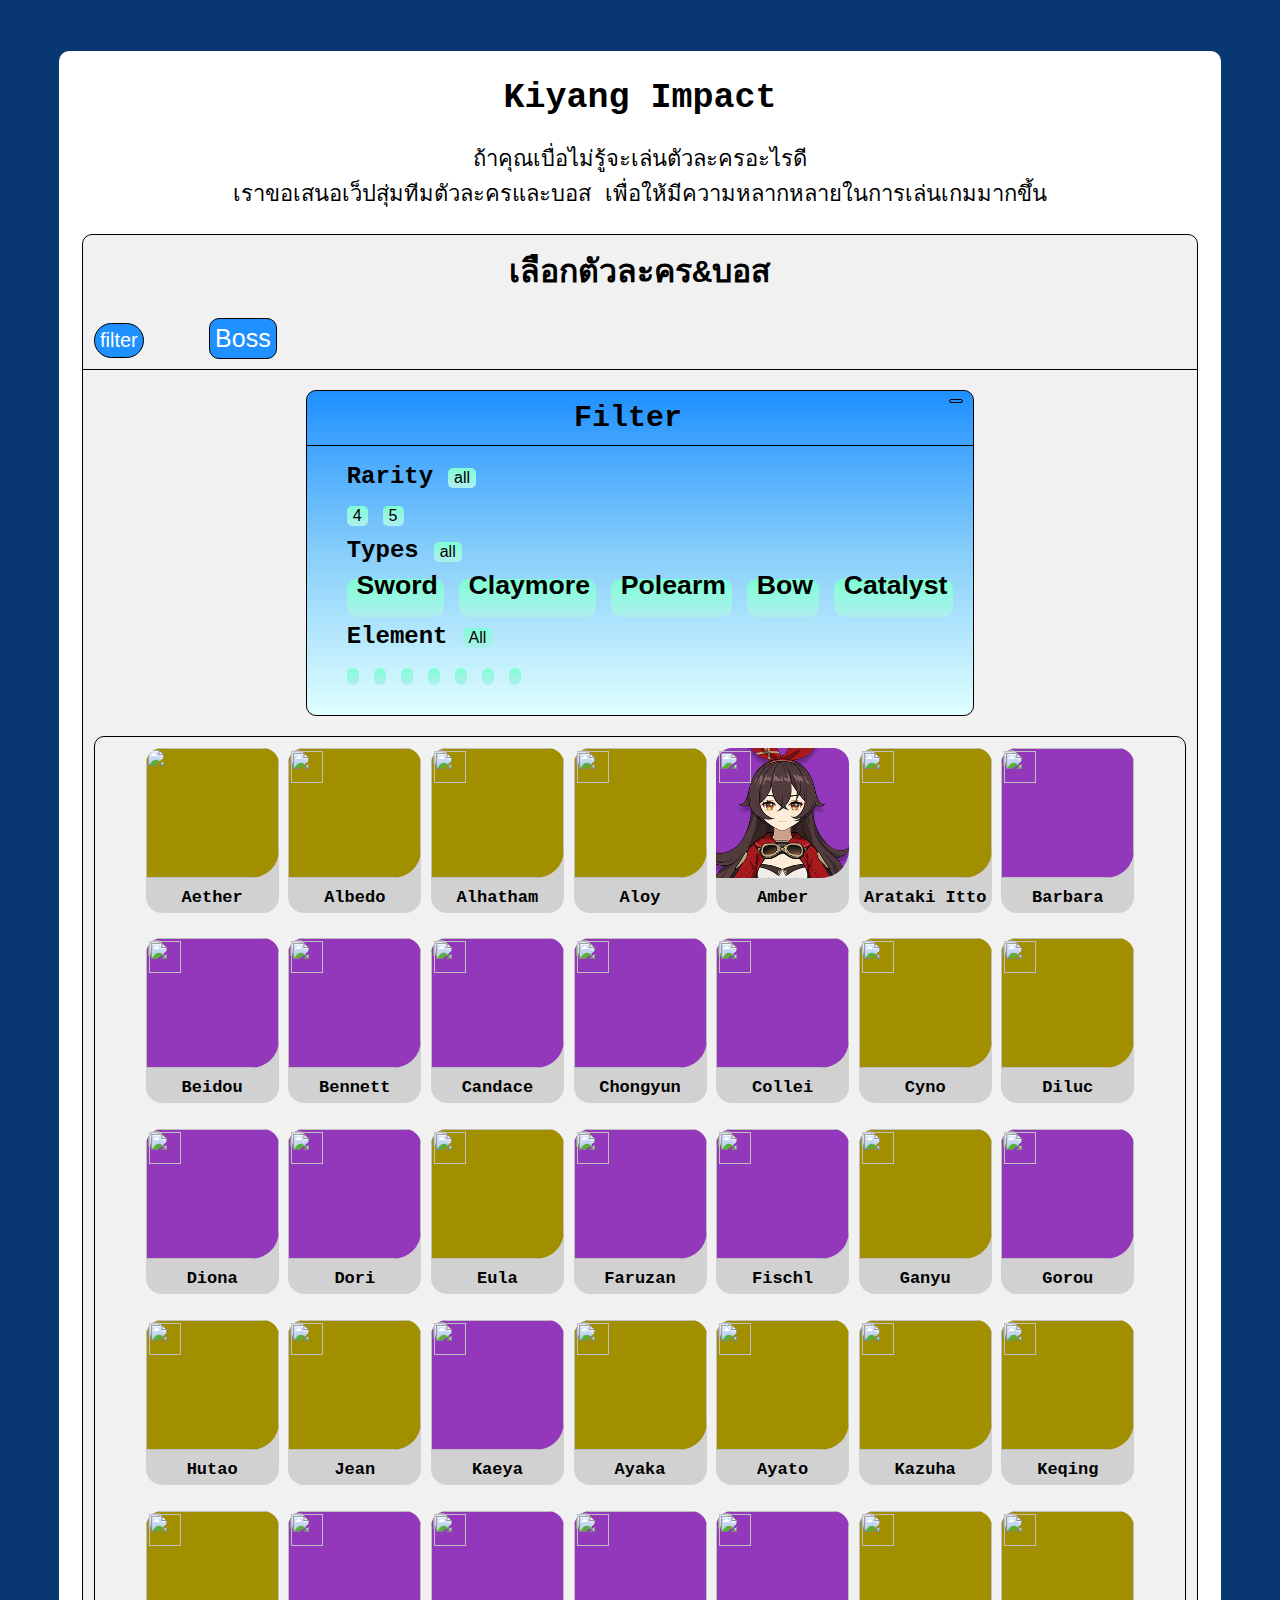
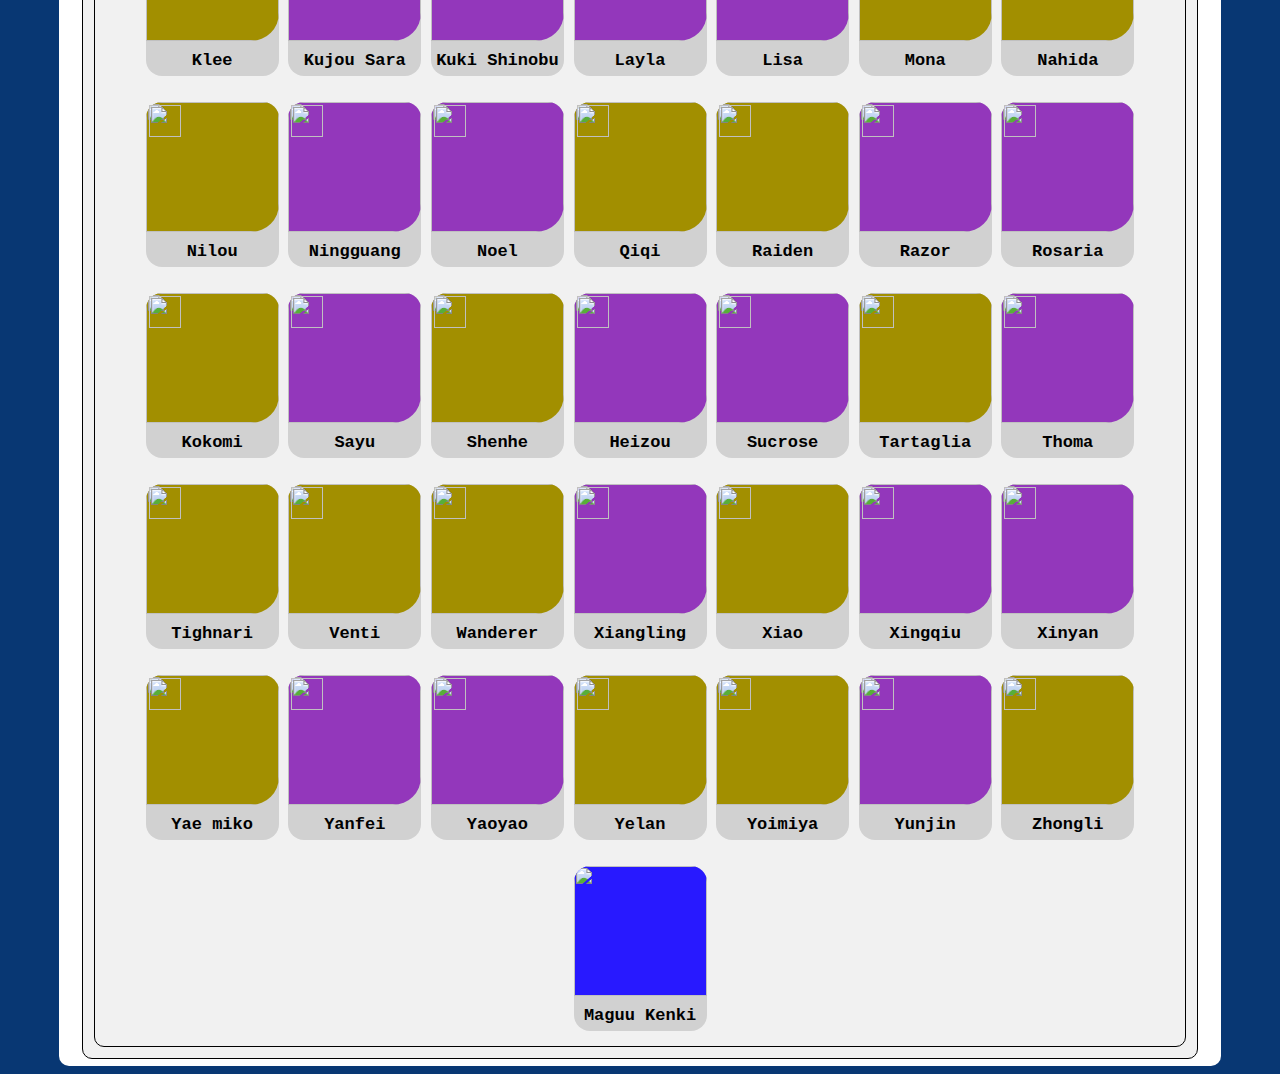
==== commit 4ad2276c: "." ====
--- a/public/html/index.html
+++ b/public/html/index.html
@@ -3,7 +3,7 @@
   <head>
     <meta charset="utf-8">
     <meta name="viewport" content="width=device-width, initial-scale=1">
-    <title>Kiyang Impact | Random Character and Boss</title>
+    <title>Kiyang Impact | Random Team and Boss</title>
     <link href="https://fonts.googleapis.com/css2?family=Sarabun:wght@300&display=swap" rel="stylesheet">
     <link rel="stylesheet" href="../css/Main-UI.css">
     <link rel="stylesheet" href="../css/Character-UI.css">
@@ -12,94 +12,109 @@
   </head>
 
   <body>
+    <div class="overlay"></div>
     <main class="main">
       <div class="head">
         <h1>Kiyang Impact</h1>
       </div>
       
       <p id="title">ถ้าคุณเบื่อไม่รู้จะเล่นตัวละครอะไรดี<br/>
-        เราขอเสนอเว็ปสุ่มตัวละครและบอส เพื่อให้มีความหลากหลายในการเล่นเกมมากขึ้น</p>
+        เราขอเสนอเว็ปสุ่มทีมตัวละครและบอส เพื่อให้มีความหลากหลายในการเล่นเกมมากขึ้น</p>
 
       <section class="menu">
         <div id="select">
           <header>
             <h1 id="h1">เลือกตัวละคร&บอส</h1>
-            <button id="buttonchar" onclick="Char()">Character</button>
-            <button class="filter" onclick="Filter()">filter</button>
+            <button id="buttonchar" onclick="Char()" style="display: none;">Character</button>
+            <button class="filter show-modal" onclick="Filter()">
+              <span><i class="fa-solid fa-filter"></i></span>
+              filter
+            </button>
             <button id="buttonboss" onclick="Boss()">Boss</button>         
           </header>
           
-          <section Class="filter" style="display: none;">
-            <div class="header">
-              <header id="filter">
-                <h1>Filter</h1>
-              </header>
-              <button class="close" onclick="Close()">
-                <i class="fa-solid fa-xmark"></i>
-              </button>
+          <section Class="filter">
+            <div class="modal-box">
+              <div class="header">
+                <header id="filter">
+                  <h1>Filter</h1>
+                </header>
+                <button class="close close-btn" onclick="Close()">
+                  <i class="fa-solid fa-xmark"></i>
+                </button>
+              </div>
+
+              <body class="pointer">
+                <ul id="center">
+                  <li class="rarity">
+                    <h1>Rarity</h1>
+                    <Button class="rarity_all" onclick="rarity_all()">all</Button>
+                  </li>
+                  <li class="rarity_star">
+                    <Button class="rarity_4" onclick="rarity_4()">4
+                      <span style="color: Gold">
+                        <i class="fa-solid fa-star"></i>
+                      </span>
+                    </Button>
+                    <Button class="rarity_5" onclick="rarity_5()">5
+                      <span style="color: Gold">
+                        <i class="fa-solid fa-star"></i>
+                      </span>
+
+                    </Button>
+                  </li>
+                  <li class="type">
+                    <h1>Types</h1>
+                    <button class="type_all" onclick="type_all()">all</button>
+                  </li>
+                  <li class="type_weapon">
+                    <button id="weapon_type" class="type_sword" onclick="type_sword()">
+                      <img src="../image/Icon_weapon/Sword.png" alt="" id="weapon_type">
+                      <h1>Sword</h1>
+                    </button>
+                    <button id="weapon_type" class="type_Claymore" onclick="type_Claymore()">
+                      <img src="../image/Icon_weapon/Claymore.png" alt="" id="weapon_type">
+                      <h1>Claymore</h1>
+                    </button>
+                    <button id="weapon_type" class="type_Pole" onclick="type_Pole()">
+                      <img src="../image/Icon_weapon/Pole.png" alt="" id="weapon_type">
+                      <h1>Polearm</h1>
+                    </button>
+                    <button id="weapon_type" class="type_Bow" onclick="type_Bow()">
+                      <img src="../image/Icon_weapon/Bow.png" alt="" id="weapon_type">
+                      <h1>Bow</h1>
+                    </button>
+                    <button id="weapon_type" class="type_Catalyst" onclick="type_Catalyst()">
+                      <img src="../image/Icon_weapon/Catalyst.png" alt="" id="weapon_type">
+                      <h1>Catalyst</h1>
+                    </button>
+                  </li>
+                  <li class="element">
+                    <h1>Element</h1>
+                    <button class="element_all" onclick="element_all()">All</button>
+                  </li>
+                  <li class="element_img">
+                    <span>
+                      <button class="E_Anemo" onclick="E_Anemo()"><img src="../image/Element/Anemo.png" alt=""></button>
+                    <button class="E_Cryo" onclick="E_Cryo()"><img src="../image/Element/Cryo.png" alt=""></button>
+                    <button class="E_Dendro" onclick="E_Dendro()"><img src="../image/Element/Dendro.png" alt=""></button>
+                    <button class="E_Electro" onclick="E_Electro()"><img src="../image/Element/Electro.png" alt=""></button>
+                    <button class="E_Geo" onclick="E_Geo()"><img src="../image/Element/Geo.png" alt=""></button>
+                    <button class="E_Hydro" onclick="E_Hydro()"><img src="../image/Element/Hydro.png" alt=""></button>
+                    <button class="E_Pyro" onclick="E_Pyro()"><img src="../image/Element/Pyro.png" alt=""></button>
+                    </span>
+                    
+                  </li>
+                </ul>
+              </body>
             </div>
-            <body>
-              <ul id="center">
-                <li class="rarity">
-                  <h1>Rarity</h1>
-                  <Button class="rarity_all" onclick="rarity_all()">all</Button>
-                </li>
-                <li class="rarity_star">
-                  <Button class="rarity_4" onclick="rarity_4()">4
-                    <span style="color: Gold">
-                      <i class="fa-solid fa-star"></i>
-                    </span>
-                  </Button>
-                  <Button class="rarity_5" onclick="rarity_5()">5
-                    <span style="color: Gold">
-                      <i class="fa-solid fa-star"></i>
-                    </span>
-
-                  </Button>
-                </li>
-                <li class="type">
-                  <h1>Type</h1>
-                  <button class="type_all" onclick="type_all()">all</button>
-                </li>
-                <li class="type_weapon">
-                  <button id="weapon_type" class="type_sword" onclick="type_sword()">
-                    <img src="../image/Icon_weapon/Sword.png" alt="" id="weapon_type">
-                    <h1>Sword</h1>
-                  </button>
-                  <button id="weapon_type" class="type_Claymore" onclick="type_Claymore()">
-                    <img src="../image/Icon_weapon/Claymore.png" alt="" id="weapon_type">
-                    <h1>Claymore</h1>
-                  </button>
-                  <button id="weapon_type" class="type_Pole" onclick="type_Pole()">
-                    <img src="../image/Icon_weapon/Pole.png" alt="" id="weapon_type">
-                    <h1>Polearm</h1>
-                  </button>
-                  <button id="weapon_type" class="type_Bow" onclick="type_Bow()">
-                    <img src="../image/Icon_weapon/Bow.png" alt="" id="weapon_type">
-                    <h1>Bow</h1>
-                  </button>
-                  <button id="weapon_type" class="type_Catalyst" onclick="type_Catalyst()">
-                    <img src="../image/Icon_weapon/Catalyst.png" alt="" id="weapon_type">
-                    <h1>Catalyst</h1>
-                  </button>
-                </li>
-                <li class="element">
-                  <h1>Element</h1>
-                  <button class="element_all" onclick="element_all()">All</button>
-                </li>
-                <li class="element_img">
-                  <button class="E_Anemo" onclick="E_Anemo()"><img src="../image/Element/Anemo.png" alt=""></button>
-                  <button class="E_Cryo" onclick="E_Cryo()"><img src="../image/Element/Cryo.png" alt=""></button>
-                  <button class="E_Dendro" onclick="E_Dendro()"><img src="../image/Element/Dendro.png" alt=""></button>
-                  <button class="E_Electro" onclick="E_Electro()"><img src="../image/Element/Electro.png" alt=""></button>
-                  <button class="E_Geo" onclick="E_Geo()"><img src="../image/Element/Geo.png" alt=""></button>
-                  <button class="E_Hydro" onclick="E_Hydro()"><img src="../image/Element/Hydro.png" alt=""></button>
-                  <button class="E_Pyro" onclick="E_Pyro()"><img src="../image/Element/Pyro.png" alt=""></button>
-                </li>
-              </ul>
-            </body>
+            
+            
+              
           </section>
 
+
+          
           <div class="char">
 
             <!--Character-->
@@ -274,7 +289,7 @@
               <span id="5-star">
                 <span class="box" id="element-Dendro Character">
                   <span id="color">
-                    <img src="../image/Element/Dendro.png" alt="" id="element">  
+                    <img src="../image/Element/Electro.png" alt="" id="element">  
                     <img src="../image/Character/all/Cyno.png" alt="" id="five-star">
                   </span>
                   <span id="text">
--- a/public/css/Character-UI.css
+++ b/public/css/Character-UI.css
@@ -3,6 +3,8 @@
     margin-left: 1%;
     margin-right: 1%;
     text-align: center;
+    border: 1px solid black;
+    border-radius: 10px;
 }
 
 .char span#color img#element {
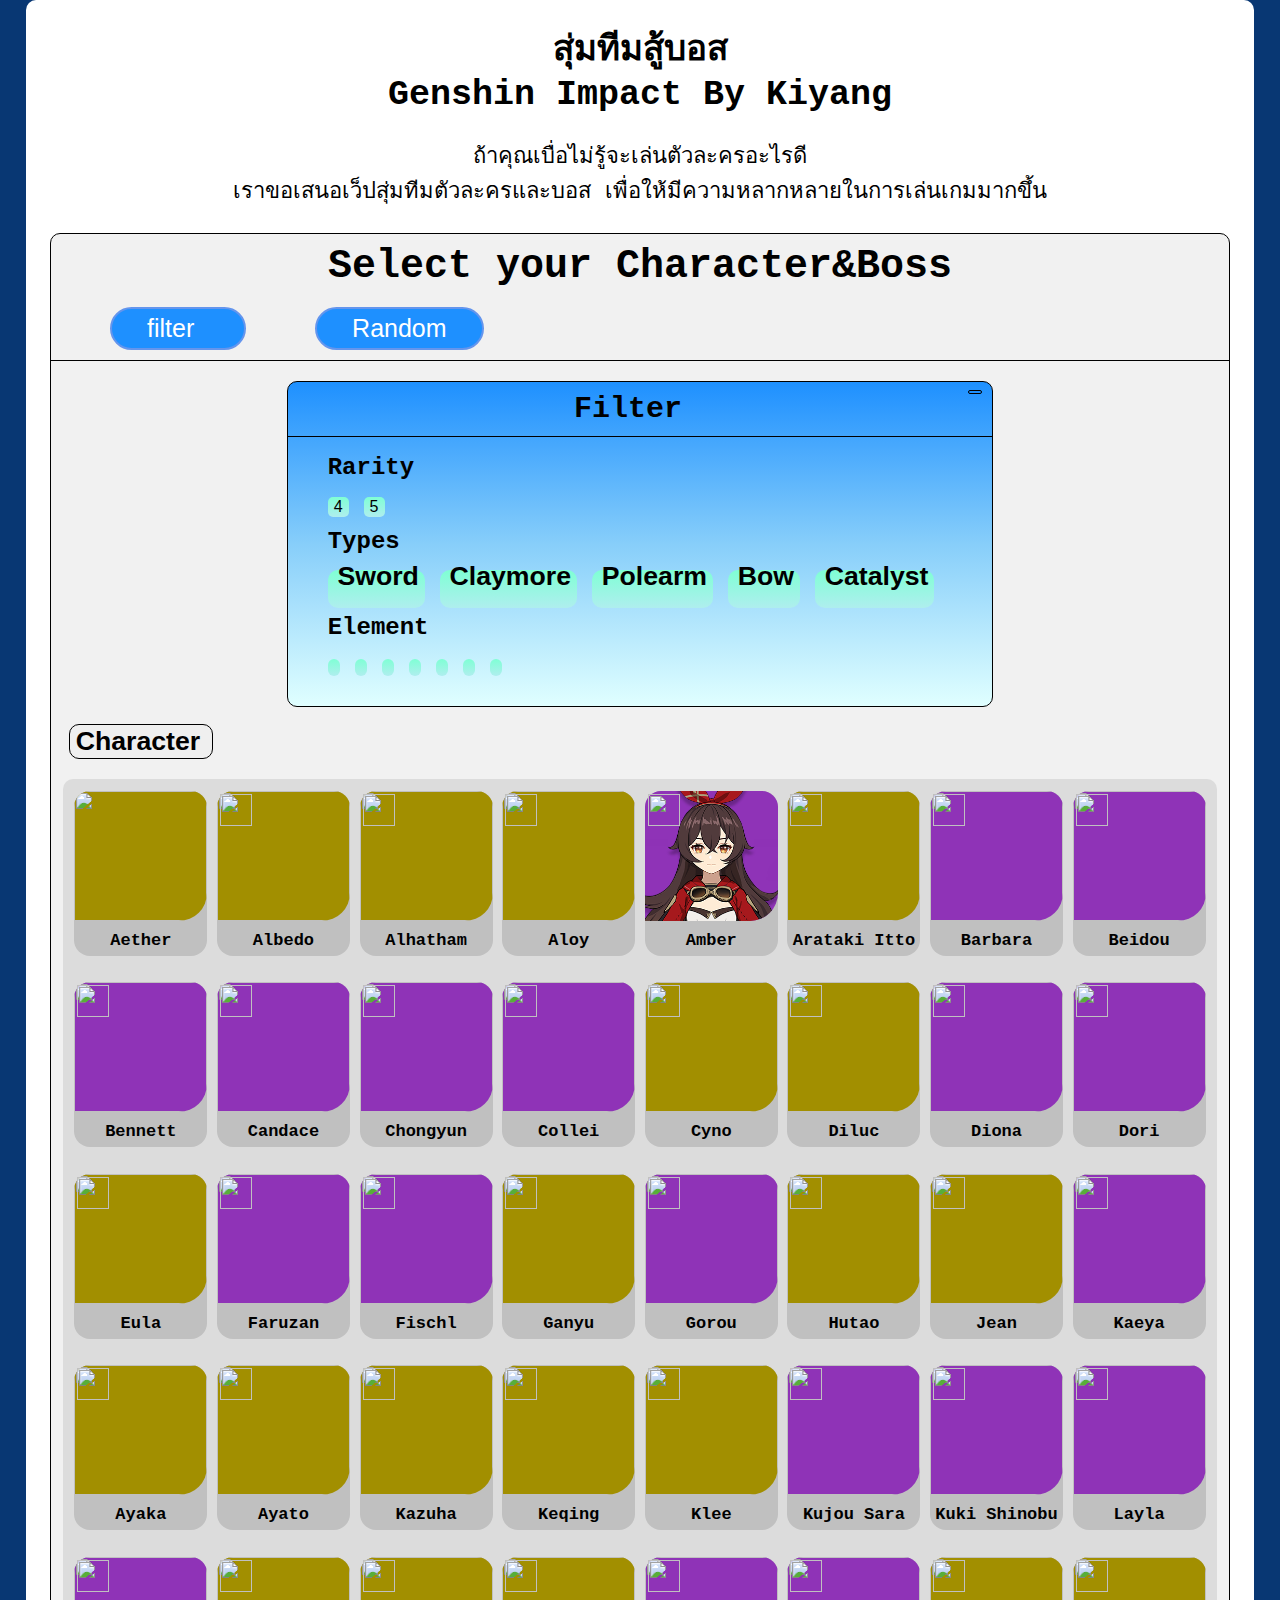
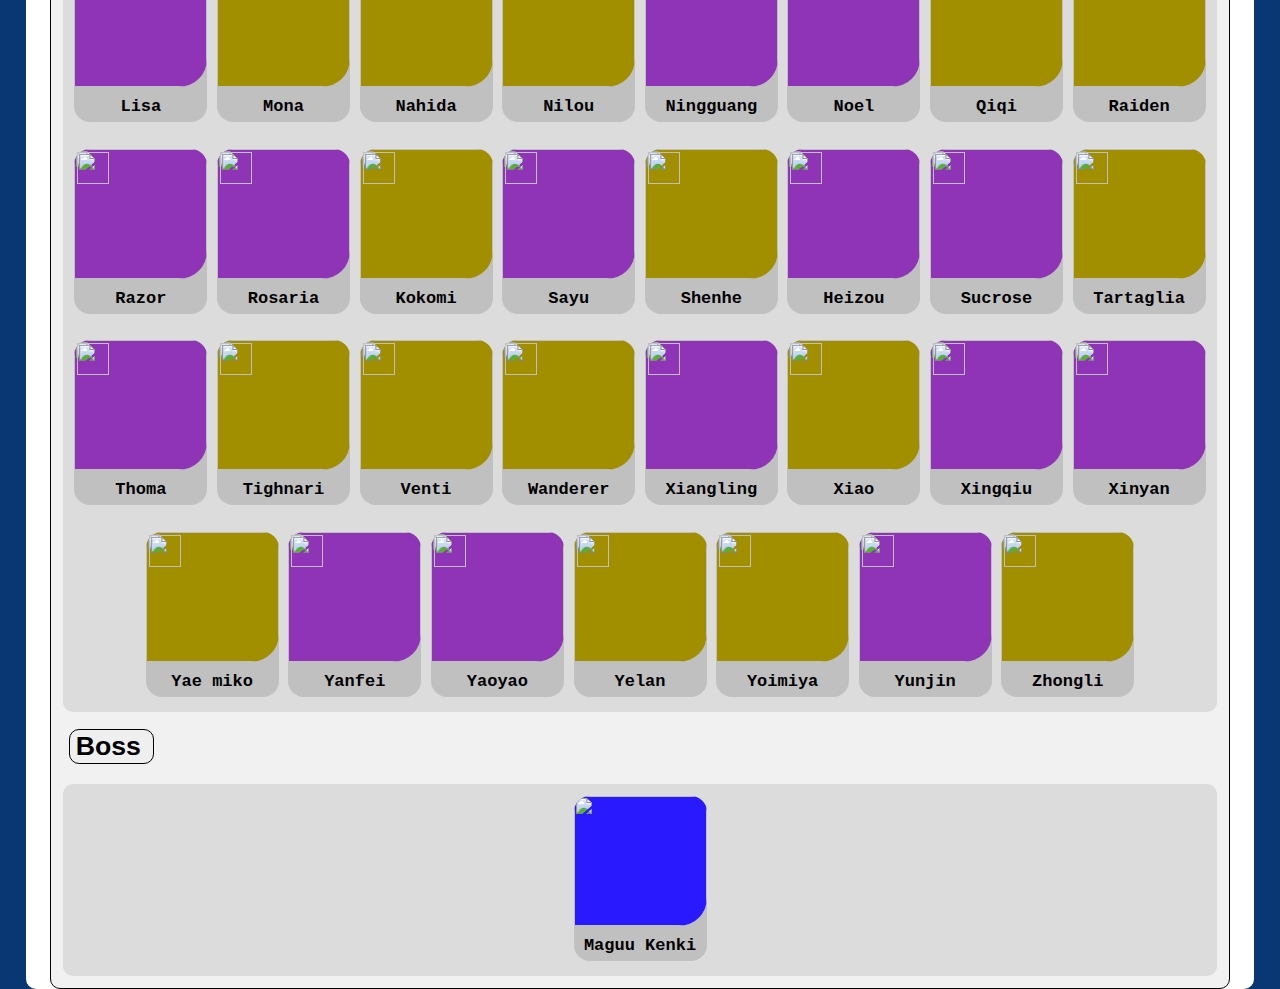
==== commit 8889d21f: "." ====
--- a/public/html/index.html
+++ b/public/html/index.html
@@ -5,6 +5,8 @@
     <meta name="viewport" content="width=device-width, initial-scale=1">
     <title>Kiyang Impact | Random Team and Boss</title>
     <link href="https://fonts.googleapis.com/css2?family=Sarabun:wght@300&display=swap" rel="stylesheet">
+    <link rel="icon" href="../image/icon_web/icon.png" type="image/icon type">
+    <link rel="stylesheet" href="../css/random.css">
     <link rel="stylesheet" href="../css/Main-UI.css">
     <link rel="stylesheet" href="../css/Character-UI.css">
     <link rel="stylesheet" href="../css/filter.css">
@@ -15,7 +17,7 @@
     <div class="overlay"></div>
     <main class="main">
       <div class="head">
-        <h1>Kiyang Impact</h1>
+        <h1>สุ่มทีมสู้บอส <br> Genshin Impact By Kiyang</h1>
       </div>
       
       <p id="title">ถ้าคุณเบื่อไม่รู้จะเล่นตัวละครอะไรดี<br/>
@@ -24,13 +26,14 @@
       <section class="menu">
         <div id="select">
           <header>
-            <h1 id="h1">เลือกตัวละคร&บอส</h1>
-            <button id="buttonchar" onclick="Char()" style="display: none;">Character</button>
+            <h1 id="h1">Select your Character&Boss</h1>
             <button class="filter show-modal" onclick="Filter()">
               <span><i class="fa-solid fa-filter"></i></span>
               filter
             </button>
-            <button id="buttonboss" onclick="Boss()">Boss</button>         
+            <button class="random" onclick="Random()">
+              <span><i class="fa-solid fa-shuffle"></i></span>
+              Random</button>         
           </header>
           
           <section Class="filter">
@@ -48,7 +51,7 @@
                 <ul id="center">
                   <li class="rarity">
                     <h1>Rarity</h1>
-                    <Button class="rarity_all" onclick="rarity_all()">all</Button>
+                    <!--<Button class="rarity_all" onclick="rarity_all()">all</Button>-->
                   </li>
                   <li class="rarity_star">
                     <Button class="rarity_4" onclick="rarity_4()">4
@@ -65,7 +68,7 @@
                   </li>
                   <li class="type">
                     <h1>Types</h1>
-                    <button class="type_all" onclick="type_all()">all</button>
+                    <!--<button class="type_all" onclick="type_all()">all</button>-->
                   </li>
                   <li class="type_weapon">
                     <button id="weapon_type" class="type_sword" onclick="type_sword()">
@@ -91,7 +94,7 @@
                   </li>
                   <li class="element">
                     <h1>Element</h1>
-                    <button class="element_all" onclick="element_all()">All</button>
+                    <!--<button class="element_all" onclick="element_all()">All</button>-->
                   </li>
                   <li class="element_img">
                     <span>
@@ -113,12 +116,19 @@
               
           </section>
 
-
+          <span class="displaycharacter">
+            <button onclick="dischar()">
+              <h1>Character</h1>
+              <span class="char-caret-right" style="display: none;"><i class="fa-solid fa-caret-right"></i></span>
+              <span class="char-caret-down"><i class="fa-sharp fa-solid fa-caret-down"></i></span>
+            </button>
+          </span>
           
+
           <div class="char">
-
+            
             <!--Character-->
-            <span id="Character" class="Aether Sword 5-star" onclick="select_Aether()">
+            <span id="Character" class="Aether Sword five_star" onclick="select_Aether()">
               <span id="5-star">
                 <span class="box" id="element-none">
                 <span id="color">
@@ -131,7 +141,7 @@
               </span>
             </span>
 
-            <span id="Character" class="Albedo Sword Geo 5-star" onclick="select_Albedo()">
+            <span id="Character" class="Albedo Sword Geo five_star" onclick="select_Albedo()">
               <span id="5-star">
                 <span class="box" id="element-geo">
                 <span id="color">
@@ -145,7 +155,7 @@
               </span>
             </span>
             
-            <span id="Character" class="Alhatham Sowrd Dendro 5-star" onclick="select_Alhatham()">
+            <span id="Character" class="Alhatham Sword Dendro five_star" onclick="select_Alhatham()">
               <span id="5-star">
                 <span class="box" id="element-dendro">
                 <span id="color">
@@ -159,7 +169,7 @@
               </span>
             </span>
 
-            <span id="Character" class="Aloy Bow Cryo 5-star" onclick="select_Aloy()">
+            <span id="Character" class="Aloy Bow Cryo five_star" onclick="select_Aloy()">
               <span id="5-star">
                 <span class="box" id="element-cryo Character">
                   <span id="color">
@@ -173,7 +183,7 @@
               </span>
             </span>
                 
-            <span id="Character" class="Amber Bow Pryo 4-star" onclick="select_Amber()">
+            <span id="Character" class="Amber Bow Pyro four_star" onclick="select_Amber()">
               <span id="4-star">
                 <span class="box" id="element-pyro Character">
                   <span id="color">
@@ -187,7 +197,7 @@
               </span>
             </span>
             
-            <span id="Character" class="Arataki_Itto Claymore Geo 5-star" onclick="select_Arataki_Itto()">
+            <span id="Character" class="Arataki_Itto Claymore Geo five_star" onclick="select_Arataki_Itto()">
               <span id="5-star">
                 <span class="box" id="element-geo Character">
                   <span id="color">
@@ -201,7 +211,7 @@
               </span>
             </span>
             
-            <span id="Character" class="Barbara Catalyst Hydro 4-star" onclick="select_Barbara()">
+            <span id="Character" class="Barbara Catalyst Hydro four_star" onclick="select_Barbara()">
               <span id="4-star">
                 <span class="box" id="element-Hydro Character">
                   <span id="color">
@@ -215,7 +225,7 @@
               </span>
             </span>
 
-            <span id="Character" class="Beidou Claymore Electro 4-star" onclick="select_Beidou()">
+            <span id="Character" class="Beidou Claymore Electro four_star" onclick="select_Beidou()">
               <span id="4-star">
                 <span class="box" id="element-Electro Character">
                   <span id="color">
@@ -229,7 +239,7 @@
               </span>
             </span>
 
-            <span id="Character" class="Bennett Sword Pyro 4-star" onclick="select_Bennett()">
+            <span id="Character" class="Bennett Sword Pyro four_star" onclick="select_Bennett()">
               <span id="4-star">
                 <span class="box" id="element-Pyro Character">
                   <span id="color">
@@ -243,7 +253,7 @@
               </span>
             </span>
 
-            <span id="Character" class="Candace Polearm Hydro 4-star" onclick="select_Candace()">
+            <span id="Character" class="Candace Polearm Hydro four_star" onclick="select_Candace()">
               <span id="4-star">
                 <span class="box" id="element-Hydro Character">
                   <span id="color">
@@ -257,7 +267,7 @@
               </span>
             </span>
 
-            <span id="Character" class="Chongyun Claymore Cryo 4-star" onclick="select_Chongyun()">
+            <span id="Character" class="Chongyun Claymore Cryo four_star" onclick="select_Chongyun()">
               <span id="4-star">
                 <span class="box" id="element-Cryo Character">
                   <span id="color">
@@ -271,7 +281,7 @@
               </span>
             </span>
 
-            <span id="Character" class="Collei Bow Dendro 4-star" onclick="select_Collei()">
+            <span id="Character" class="Collei Bow Dendro four_star" onclick="select_Collei()">
               <span id="4-star">
                 <span class="box" id="element-Dendro Character">
                   <span id="color">
@@ -285,9 +295,9 @@
               </span>
             </span>
 
-            <span id="Character" class="Cyno Polearm Dendro 5-star" onclick="select_Cyno()">
-              <span id="5-star">
-                <span class="box" id="element-Dendro Character">
+            <span id="Character" class="Cyno Polearm Electro five_star" onclick="select_Cyno()">
+              <span id="5-star">
+                <span class="box" id="element-Electro Character">
                   <span id="color">
                     <img src="../image/Element/Electro.png" alt="" id="element">  
                     <img src="../image/Character/all/Cyno.png" alt="" id="five-star">
@@ -299,7 +309,7 @@
               </span>
             </span>
 
-            <span id="Character" class="Diluc Claymore Pyro 5-star" onclick="select_Diluc()">
+            <span id="Character" class="Diluc Claymore Pyro five_star" onclick="select_Diluc()">
               <span id="5-star">
                 <span class="box" id="element-Pyro Character">
                   <span id="color">
@@ -313,7 +323,7 @@
               </span>
             </span>
 
-            <span id="Character" class="Diona Bow Cryo 4-star" onclick="select_Diona()">
+            <span id="Character" class="Diona Bow Cryo four_star" onclick="select_Diona()">
               <span id="4-star">
                 <span class="box" id="element-Pyro Character">
                   <span id="color">
@@ -327,7 +337,7 @@
               </span>
             </span>
 
-            <span id="Character" class="Dori Claymore Electro 4-star" onclick="select_Dori()">
+            <span id="Character" class="Dori Claymore Electro four_star" onclick="select_Dori()">
               <span id="4-star">
                 <span class="box" id="element-Electro Character">
                   <span id="color">
@@ -341,7 +351,7 @@
               </span>
             </span>
 
-            <span id="Character" class="Eula Claymore Cryo 5-star" onclick="select_Eula()">
+            <span id="Character" class="Eula Claymore Cryo five_star" onclick="select_Eula()">
               <span id="5-star">
                 <span class="box" id="element-Cryo Character">
                   <span id="color">
@@ -355,7 +365,7 @@
               </span>
             </span>
 
-            <span id="Character" class="Faruzan Bow Anemo 4-star" onclick="select_Faruzan()">
+            <span id="Character" class="Faruzan Bow Anemo four_star" onclick="select_Faruzan()">
               <span id="4-star">
                 <span class="box" id="element-Anemo Character">
                   <span id="color">
@@ -369,7 +379,7 @@
               </span>
             </span>
 
-            <span id="Character" class="Fischl Bow Electro 4-star" onclick="select_Fischl()">
+            <span id="Character" class="Fischl Bow Electro four_star" onclick="select_Fischl()">
               <span id="4-star">
                 <span class="box" id="element-Electro Character">
                   <span id="color">
@@ -383,7 +393,7 @@
               </span>
             </span>
 
-            <span id="Character" class="Ganyu Bow Cryo 5-star" onclick="select_Ganyu()">
+            <span id="Character" class="Ganyu Bow Cryo five_star" onclick="select_Ganyu()">
               <span id="5-star">
                 <span class="box" id="element-Cryo Character">
                   <span id="color">
@@ -397,7 +407,7 @@
               </span>
             </span>
 
-            <span id="Character" class="Gorou Bow Geo 4-star" onclick="select_Gorou()">
+            <span id="Character" class="Gorou Bow Geo four_star" onclick="select_Gorou()">
               <span id="4-star">
                 <span class="box" id="element-Geo Character">
                   <span id="color">
@@ -411,7 +421,7 @@
               </span>
             </span>
 
-            <span id="Character" class="Hutao Polearm Pyro 5-star" onclick="select_Hutao()">
+            <span id="Character" class="Hutao Polearm Pyro five_star" onclick="select_Hutao()">
               <span id="5-star">
                 <span class="box" id="element-Pyro Character">
                   <span id="color">
@@ -425,7 +435,7 @@
               </span>
             </span>
 
-            <span id="Character" class="Jean Sword Anemo 5-star" onclick="select_Jean()">
+            <span id="Character" class="Jean Sword Anemo five_star" onclick="select_Jean()">
               <span id="5-star">
                 <span class="box" id="element-Anemo Character">
                   <span id="color">
@@ -439,7 +449,7 @@
               </span>
             </span>
             
-            <span id="Character" class="Kaeya Sword Cryo 4-star" onclick="select_Kaeya()">
+            <span id="Character" class="Kaeya Sword Cryo four_star" onclick="select_Kaeya()">
               <span id="4-star">
                 <span class="box" id="element-Cryo Character">
                   <span id="color">
@@ -453,7 +463,7 @@
               </span>
             </span>
 
-            <span id="Character" class="Ayaka Sword Cryo 5-star" onclick="select_Ayaka()">
+            <span id="Character" class="Ayaka Sword Cryo five_star" onclick="select_Ayaka()">
               <span id="5-star">
                 <span class="box" id="element-Cryo Character">
                   <span id="color">
@@ -467,7 +477,7 @@
               </span>
             </span>
 
-            <span id="Character" class="Ayato Sword Hydro 5-star" onclick="select_Ayato()">
+            <span id="Character" class="Ayato Sword Hydro five_star" onclick="select_Ayato()">
               <span id="5-star">
                 <span class="box" id="element-Hydro Character">
                   <span id="color">
@@ -481,7 +491,7 @@
               </span>
             </span>
 
-            <span id="Character" class="Kazuha Sword Anemo 5-star" onclick="select_Kazuha()">
+            <span id="Character" class="Kazuha Sword Anemo five_star" onclick="select_Kazuha()">
               <span id="5-star">
                 <span class="box" id="element-Anemo Character">
                   <span id="color">
@@ -495,7 +505,7 @@
               </span>
             </span>
 
-            <span id="Character" class="Keqing Sword Electro 5-star" onclick="select_Keqing()">
+            <span id="Character" class="Keqing Sword Electro five_star" onclick="select_Keqing()">
               <span id="5-star">
                 <span class="box" id="element-Electro Character">
                   <span id="color">
@@ -509,7 +519,7 @@
               </span>
             </span>
 
-            <span id="Character" class="Klee Catalyst Pyro 5-star" onclick="select_Klee()">
+            <span id="Character" class="Klee Catalyst Pyro five_star" onclick="select_Klee()">
               <span id="5-star">
                 <span class="box" id="element-Pyro Character">
                   <span id="color">
@@ -523,7 +533,7 @@
               </span>
             </span>
 
-            <span id="Character" class="Kujou_Sara Bow Electro 4-star" onclick="select_Kujou_Sara()">
+            <span id="Character" class="Kujou_Sara Bow Electro four_star" onclick="select_Kujou_Sara()">
               <span id="4-star">
                 <span class="box" id="element-Electro Character">
                   <span id="color">
@@ -537,7 +547,7 @@
               </span>
             </span>
 
-            <span id="Character" class="Kuki_Shinobu Sowrd Electro 4-star" onclick="select_Kuki_Shinobu()">
+            <span id="Character" class="Kuki_Shinobu Sword Electro four_star" onclick="select_Kuki_Shinobu()">
               <span id="4-star">
                 <span class="box" id="element-Electro Character">
                   <span id="color">
@@ -551,7 +561,7 @@
               </span>
             </span>
 
-            <span id="Character" class="Layla Sowrd Cryo 4-star" onclick="select_Layla()">
+            <span id="Character" class="Layla Sword Cryo four_star" onclick="select_Layla()">
               <span id="4-star">
                 <span class="box" id="element-Cryo Character">
                   <span id="color">
@@ -565,7 +575,7 @@
               </span>
             </span>
 
-            <span id="Character" class="Lisa Catalyst Electro 4-star" onclick="select_Lisa()">
+            <span id="Character" class="Lisa Catalyst Electro four_star" onclick="select_Lisa()">
               <span id="4-star">
                 <span class="box" id="element-Electro Character">
                   <span id="color">
@@ -579,7 +589,7 @@
               </span>
             </span>
 
-            <span id="Character" class="Mona Catalyst Hydro 5-star" onclick="select_Mona()">
+            <span id="Character" class="Mona Catalyst Hydro five_star" onclick="select_Mona()">
               <span id="5-star">
                 <span class="box" id="element-Hydro Character">
                   <span id="color">
@@ -593,7 +603,7 @@
               </span>
             </span>
 
-            <span id="Character" class="Nahida Catalyst Dendro 5-star" onclick="select_Nahida()">
+            <span id="Character" class="Nahida Catalyst Dendro five_star" onclick="select_Nahida()">
               <span id="5-star">
                 <span class="box" id="element-Dendro Character">
                   <span id="color">
@@ -607,7 +617,7 @@
               </span>
             </span>
 
-            <span id="Character" class="Nilou Sword Hydro 5-star" onclick="select_Nilou()">
+            <span id="Character" class="Nilou Sword Hydro five_star" onclick="select_Nilou()">
               <span id="5-star">
                 <span class="box" id="element-Hydro Character">
                   <span id="color">
@@ -621,7 +631,7 @@
               </span>
             </span>
 
-            <span id="Character" class="Ningguang Catalyst Geo 4-star" onclick="select_Ningguang()">
+            <span id="Character" class="Ningguang Catalyst Geo four_star" onclick="select_Ningguang()">
               <span id="4-star">
                 <span class="box" id="element-Geo Character">
                   <span id="color">
@@ -635,7 +645,7 @@
               </span>
             </span>
             
-            <span id="Character" class="Noel Claymore Geo 4-star" onclick="select_Noel()">
+            <span id="Character" class="Noel Claymore Geo four_star" onclick="select_Noel()">
               <span id="4-star">
                 <span class="box" id="element-Geo Character">
                   <span id="color">
@@ -649,7 +659,7 @@
               </span>
             </span>
 
-            <span id="Character" class="Qiqi Sword Cryo 5-star" onclick="select_Qiqi()">
+            <span id="Character" class="Qiqi Sword Cryo five_star" onclick="select_Qiqi()">
               <span id="5-star">
                 <span class="box" id="element-Cryo Character">
                   <span id="color">
@@ -663,7 +673,7 @@
               </span>
             </span>
 
-            <span id="Character" class="Raiden Polearm Electro 5-star" onclick="select_Raiden()">
+            <span id="Character" class="Raiden Polearm Electro five_star" onclick="select_Raiden()">
               <span id="5-star">
                 <span class="box" id="element-Electro Character">
                   <span id="color">
@@ -677,7 +687,7 @@
               </span>
             </span>
 
-            <span id="Character" class="Razor Claymore Electro 4-star" onclick="select_Razor()">
+            <span id="Character" class="Razor Claymore Electro four_star" onclick="select_Razor()">
               <span id="4-star">
                 <span class="box" id="element-Electro Character">
                   <span id="color">
@@ -691,7 +701,7 @@
               </span>
             </span>
 
-            <span id="Character" class="Rosaria Polearm Cryo 4-star" onclick="select_Rosaria()">
+            <span id="Character" class="Rosaria Polearm Cryo four_star" onclick="select_Rosaria()">
               <span id="4-star">
                 <span class="box" id="element-Cryo Character">
                   <span id="color">
@@ -705,7 +715,7 @@
               </span>
             </span>
 
-            <span id="Character" class="Kokomi Catalyst Hydro 5-star" onclick="select_Kokomi()">
+            <span id="Character" class="Kokomi Catalyst Hydro five_star" onclick="select_Kokomi()">
               <span id="5-star">
                 <span class="box" id="element-Hydro Character">
                   <span id="color">
@@ -719,7 +729,7 @@
               </span>
             </span>
 
-            <span id="Character" class="Sayu Claymore Anemo 4-star" onclick="select_Sayu()">
+            <span id="Character" class="Sayu Claymore Anemo four_star" onclick="select_Sayu()">
               <span id="4-star">
                 <span class="box" id="element-Anemo Character">
                   <span id="color">
@@ -733,7 +743,7 @@
               </span>
             </span>
 
-            <span id="Character" class="Shenhe Polearm Cryo 5-star" onclick="select_Shenhe()">
+            <span id="Character" class="Shenhe Polearm Cryo five_star" onclick="select_Shenhe()">
               <span id="5-star">
                 <span class="box" id="element-Cryo Character">
                   <span id="color">
@@ -747,7 +757,7 @@
               </span>
             </span>
 
-            <span id="Character" class="Heizou Catalyst Anemo 4-star" onclick="select_Heizou()">
+            <span id="Character" class="Heizou Catalyst Anemo four_star" onclick="select_Heizou()">
               <span id="4-star">
                 <span class="box" id="element-Anemo Character">
                   <span id="color">
@@ -761,7 +771,7 @@
               </span>
             </span>
 
-            <span id="Character" class="Sucrose Catalyst Anemo 4-star" onclick="select_Sucrose()">
+            <span id="Character" class="Sucrose Catalyst Anemo four_star" onclick="select_Sucrose()">
               <span id="4-star">
                 <span class="box" id="element-Anemo Character">
                   <span id="color">
@@ -775,7 +785,7 @@
               </span>
             </span>
 
-            <span id="Character" class="Tartaglia Bow Hydro 5-star" onclick="select_Tartaglia()">
+            <span id="Character" class="Tartaglia Bow Hydro five_star" onclick="select_Tartaglia()">
               <span id="5-star">
                 <span class="box" id="element-Hydro Character">
                   <span id="color">
@@ -789,7 +799,7 @@
               </span>
             </span>
 
-            <span id="Character" class="Thoma Polearm Pyro 4-star" onclick="select_Thoma()">
+            <span id="Character" class="Thoma Polearm Pyro four_star" onclick="select_Thoma()">
               <span id="4-star">
                 <span class="box" id="element-Pyro Character">
                   <span id="color">
@@ -803,7 +813,7 @@
               </span>
             </span>
 
-            <span id="Character" class="Tighnari Bow Dendro 5-star" onclick="select_Tighnari()">
+            <span id="Character" class="Tighnari Bow Dendro five_star" onclick="select_Tighnari()">
               <span id="5-star">
                 <span class="box" id="element-Dendro Character">
                   <span id="color">
@@ -817,7 +827,7 @@
               </span>
             </span>
 
-            <span id="Character" class="Venti Bow Anemo 5-star" onclick="select_Venti()">
+            <span id="Character" class="Venti Bow Anemo five_star" onclick="select_Venti()">
               <span id="5-star">
                 <span class="box" id="element-Anemo Character">
                   <span id="color">
@@ -831,7 +841,7 @@
               </span>
             </span>
 
-            <span id="Character" class="Wanderer Catalyst Anemo 5-star" onclick="select_Wanderer()">
+            <span id="Character" class="Wanderer Catalyst Anemo five_star" onclick="select_Wanderer()">
               <span id="5-star">
                 <span class="box" id="element-Anemo Character">
                   <span id="color">
@@ -845,7 +855,7 @@
               </span>
             </span>
 
-            <span id="Character" class="Xiangling Polearm Pyro 4-star" onclick="select_Xiangling()">
+            <span id="Character" class="Xiangling Polearm Pyro four_star" onclick="select_Xiangling()">
               <span id="4-star">
                 <span class="box" id="element-Pyro Character">
                   <span id="color">
@@ -859,7 +869,7 @@
               </span>
             </span>
 
-            <span id="Character" class="Xiao Polearm Anemo 5-star" onclick="select_Xiao()">
+            <span id="Character" class="Xiao Polearm Anemo five_star" onclick="select_Xiao()">
               <span id="5-star">
                 <span class="box" id="element-Anemo Character">
                   <span id="color">
@@ -873,7 +883,7 @@
               </span>
             </span>
 
-            <span id="Character" class="Xingqiu Sword Hydro 4-star" onclick="select_Xingqiu()">
+            <span id="Character" class="Xingqiu Sword Hydro four_star" onclick="select_Xingqiu()">
               <span id="4-star">
                 <span class="box" id="element-Hydro Character">
                   <span id="color">
@@ -887,7 +897,7 @@
               </span>
             </span>
 
-            <span id="Character" class="Xinyan Claymore Pyro 4-star" onclick="select_Xinyan()">
+            <span id="Character" class="Xinyan Claymore Pyro four_star" onclick="select_Xinyan()">
               <span id="4-star">
                 <span class="box" id="element-Pyro Character">
                   <span id="color">
@@ -901,7 +911,7 @@
               </span>
             </span>
 
-            <span id="Character" class="Yae_miko Catalyst Electro 5-star" onclick="select_Yae_miko()">
+            <span id="Character" class="Yae_miko Catalyst Electro five_star" onclick="select_Yae_miko()">
               <span id="5-star">
                 <span class="box" id="element-Electro Character">
                   <span id="color">
@@ -915,7 +925,7 @@
               </span>
             </span>
 
-            <span id="Character" class="Yanfei Catalyst Pyro 4-star" onclick="select_Yanfei()">
+            <span id="Character" class="Yanfei Catalyst Pyro four_star" onclick="select_Yanfei()">
               <span id="4-star">
                 <span class="box" id="element-Pyro Character">
                   <span id="color">
@@ -929,7 +939,7 @@
               </span>
             </span>
 
-            <span id="Character" class="Yaoyao Polearm Dendro 4-star" onclick="select_Yaoyao()">
+            <span id="Character" class="Yaoyao Polearm Dendro four_star" onclick="select_Yaoyao()">
               <span id="4-star">
                 <span class="box" id="element-Dendro Character">
                   <span id="color">
@@ -943,7 +953,7 @@
               </span>
             </span>
 
-            <span id="Character" class="Yelan Bow Hydro 5-star" onclick="select_Yelan()">
+            <span id="Character" class="Yelan Bow Hydro five_star" onclick="select_Yelan()">
               <span id="5-star">
                 <span class="box" id="element-Hydro Character">
                   <span id="color">
@@ -957,7 +967,7 @@
               </span>
             </span>
 
-            <span id="Character" class="Yoimiya Bow Pyro 5-star" onclick="select_Yoimiya()">
+            <span id="Character" class="Yoimiya Bow Pyro five_star" onclick="select_Yoimiya()">
               <span id="5-star">
                 <span class="box" id="element-Pyro Character">
                   <span id="color">
@@ -971,7 +981,7 @@
               </span>
             </span>
 
-            <span id="Character" class="Yunjin Polearm Geo 4-star" onclick="select_Yunjin()">
+            <span id="Character" class="Yunjin Polearm Geo four_star" onclick="select_Yunjin()">
               <span id="4-star">
                 <span class="box" id="element-Geo Character">
                   <span id="color">
@@ -985,7 +995,7 @@
               </span>
             </span>
 
-            <span id="Character" class="Zhongli Polearm Geo 5-star" onclick="select_Zhongli()">
+            <span id="Character" class="Zhongli Polearm Geo five_star" onclick="select_Zhongli()">
               <span id="5-star">
                 <span class="box" id="element-Geo Character">
                   <span id="color">
@@ -999,24 +1009,76 @@
               </span>
             </span>
 
+          </div>
+
+          <span class="displayboss">
+            <button onclick="disboss()">
+              <h1>Boss</h1>
+              <span class="boss-caret-right" style="display: none;"><i class="fa-solid fa-caret-right"></i></span>
+              <span class="boss-caret-down"><i class="fa-sharp fa-solid fa-caret-down"></i></span>
+            </button>
+          </span>
+
+          <div class="Boss">
             <!--Boss-->
-            <span id="boss" class="Maguu_Kenki">
-              <span class="box boss" >
-                <span id="color">
-                  <img src="../image/Boss/Maguu_Kenki.png" alt="" id="boss">
-                </span>
-                <span id="text">
-                  <h1>Maguu Kenki</h1>
-                </span>
-              </span>
-            </span>
-
+            <span class="boss Maguu_Kenki box color">
+              <img src="../image/Boss/Maguu_Kenki.png" alt="">
+              <h1 class="text">Maguu Kenki</h1>
+            </span>
           </div>
+            
+          <span class="return" style="display: none">
+            <button onclick="Return()"><h1>Return</h1></button>
+          </span>
+
+          <div class="Random" style="display: none;">
+
+
+            <span class="start_random btn">
+              <button onclick="start_random()" class="">
+                <h1>Start Random</h1>
+              </button>
+            </span>
+
+            <span class="section_random" style="display: none;">
+
+              <span class="random charfist box">
+                <img src="../image/Character/all/black.png" alt="" class="ranchar bg">
+                <img src="../image/Element/" alt="" class="element" >  
+                  <h1 class="name_text"></h1>
+              </span>
+
+              <span class="random charthrid box">
+                <img src="../image/Character/all/black.png" alt="" class="ranchar bg">
+                <img src="../image/Element/" alt="" class="element">  
+                <h1 class="name_text"></h1>
+              </span>
+
+              <span class="random charfourth box">
+                <img src="../image/Character/all/black.png" alt="" class="ranchar bg">
+                <img src="../image/Element/" alt="" class="element">  
+                <h1 class="name_text"></h1>
+              </span>
+
+              <span class="random bossfist box">
+                <img src="../image/Character/all/black.png" alt="" class="ranchar bg">
+                <img src="../image/Element/" alt="" class="element">  
+                <h1 class="name_text"></h1>
+              </span>
+
+            </span>
+            
+          </div>
+
+         
+
         </div>
       </section>
     </main>
     
-    <script src="../js/Char-add-del.js"></script>
+    <!--<script src="../js/Char-add-del.js"></script>-->
+    <script src="../js/display.js"></script>
+    <script src="../js/random.js"></script>
     <script src="../js/Select_Character.js"></script>
     <script src="../js/Filter.js"></script>
     <script src="https://kit.fontawesome.com/0b7f1a7922.js" crossorigin="anonymous"></script>
--- a/public/css/random.css
+++ b/public/css/random.css
@@ -0,0 +1,81 @@
+.Random{
+    margin-top: 20px;
+    margin-left: 1%;
+    margin-right: 1%;
+    text-align: center;
+    border-radius: 10px;
+    background-color: Gainsboro;
+}
+
+.random img.element{
+    width: 32px;
+    height: 32px;
+    float: left ;
+    position: absolute ;
+    top: 3px;
+    left: 3px;
+    z-index: 2;
+    opacity: 0;
+}
+
+.random img.ranchar{
+    height: 130px;
+    width: 133px;
+    position: relative;
+    z-index: 1;
+    opacity: 1;
+}
+
+.random.box{
+    display: grid;
+    display: inline-table;
+    padding-top: -5%;
+    margin-top: 1%;
+    background-color: Silver;
+    cursor: default;
+    scale: 100%;
+    border-radius: 16px;
+    margin-right: auto;
+    margin-left: auto;
+    margin-bottom: 15px;
+}
+
+.random h1{
+    color: #000;
+    font-size: 17px;
+    margin-left: 0px;
+    margin-top: 5px;
+    margin-bottom: 15px;
+    text-align: center;
+    height: 10px;
+}
+
+
+.random .bg{
+    background-color: rgb(162, 143, 0);
+    border-radius: 16px 16px 28px 0px;
+}
+
+.btn button{
+    margin-top: 5%;
+    margin-bottom: 5%;
+    border-radius: 10px;
+    background-color: none;
+    cursor: pointer;
+    border: 2.35px solid dodgerblue;
+    background-color: Gainsboro;
+}
+
+
+.btn button:hover {
+    color: white;
+    transition: .75s;
+    background-color: dodgerblue;
+    border-radius: 50px;
+    padding-left: 3%;
+    padding-right: 3%;
+}
+
+.return button{
+    cursor: pointer;
+}--- a/public/css/Main-UI.css
+++ b/public/css/Main-UI.css
@@ -1,23 +1,31 @@
 body{
     font-family: 'Courier New', Courier, monospace;
     background: #083773;
+    margin: 0 2% 0 2%;
 }
-main{
-    padding-top: 7px;
+main.main{
+    /*padding-top: 7px;
     padding-bottom: 7px;
     margin-top: 4%;
     margin-left: 4%;
-    margin-right: 4%;
+    margin-right: 4%;*/
     height: 100%;
     background-color: #ffffff;
     border: #ffffff;
     border-radius: 10px;
 }
+
+main p{
+    cursor: default;
+}
+
 .head h1{
     text-align: center;
     color: rgb(0, 0, 0);
     font-size: 35px;
-    margin-top: 20px;
+    margin-top: 0px;
+    padding-top: 20px;
+    cursor: default;
 }
 #title{
     text-align: center;
@@ -34,6 +42,13 @@
     padding-right: 0;
     padding-left: 0;
 }
+
+.menu div#select header h1#h1{
+    font-size: 2.5rem;
+    margin-bottom: 1.5%;
+    cursor: default;
+}
+
 .menu div#select header button{
     font-size: 25px;
     margin-top: px;
@@ -66,11 +81,13 @@
 }
 .menu div#select header button#buttonboss{
     display: inline-block;
-    border: 1.3px solid black;
-    border-radius: 10px;
+    border: 2px solid CornflowerBlue;
+    border-radius: 20px;
     padding: 5px;
-    margin-left: 5%;
+    margin-left: 2%;
     margin-top: 0;
+    padding-left: 20px;
+    padding-right: 20px;
     text-align: left;
     cursor: pointer;
     color: white;
@@ -108,17 +125,41 @@
 }
 
 .menu div#select header button.filter{
-    font-size: 1.25rem;
     display: inline-block;
-    border: 1.3px solid black;
-    border-radius: 10px;
+    border: 2px solid CornflowerBlue;
+    border-radius: 30px;
     padding: 5px;
-    margin-left: 1%;
+    margin-left: 5%;
     margin-top: 0;
     text-align: left;
     cursor: pointer;
     color: white;
     background-color: DodgerBlue ;
-    border-radius: 30px;
+    padding-right: 50px;
+    margin-right: 0px;
 }
 
+button.filter span{
+    font-size: 1.25rem;
+    margin-left: 30px;
+}
+
+.menu div#select header button.random{
+    display: inline-block;
+    border: 2px solid CornflowerBlue;
+    border-radius: 30px;
+    padding: 5px;
+    margin-left: 5%;
+    margin-top: 0;
+    text-align: left;
+    cursor: pointer;
+    color: white;
+    background-color: DodgerBlue ;
+    padding-right: 3%;
+    padding-left: 3%;
+    margin-right: 1%;
+}
+
+button.filter span{
+    font-size: 1.25rem;
+}--- a/public/css/Character-UI.css
+++ b/public/css/Character-UI.css
@@ -1,13 +1,14 @@
-.char{
+.char,
+.Boss{
     margin-top: 20px;
     margin-left: 1%;
     margin-right: 1%;
     text-align: center;
-    border: 1px solid black;
     border-radius: 10px;
+    background-color: Gainsboro;
 }
 
-.char span#color img#element {
+.char span#color img#element{
     width: 32px;
     height: 32px;
     float: left ;
@@ -17,7 +18,8 @@
     z-index: 2;
 }
 
-.char span#color img{
+.char span#color img,
+.boss img{
     height: 130px;
     width: 133px;
     /*border: 1px solid red;*/
@@ -33,49 +35,39 @@
     background-color: rgba(125, 0, 179, 0.737);
     border-radius: 16px 16px 28px 0px;
 }
-.char span#color img#boss{
+.boss img{
     background-color: rgb(40, 25, 255);
-    border-radius: 16px 16px 0px 0px;
+    border-radius: 16px 16px 28px 0px;
 }
 
 .char .box span#color{
     padding-top: 95%;
     padding-bottom: 0px;    
     border-radius: 16px 16px 0px 0px;
-    /*border: 1px solid red;*/
     margin-bottom: 0;
 }
-.char .box{ 
+.char .box,
+.boss.box{ 
     display: grid;
     display: inline-table;
     padding-top: -5%;
     margin-top: 1%;
-    background-color: rgb(209, 209, 209);
+    background-color: Silver;
     cursor: pointer;
     scale: 100%;
     border-radius: 16px;
-    /*grid-template-rows: 1% ;   /*ตั้ง*/
-    /*grid-template-columns: 1% 1.5%;      /*นอน*/
-    
     margin-right: auto;
     margin-left: auto;
     margin-bottom: 15px;
-    
-}
-/*
-.char span.box.Character{
-    display: ;
 }
 
-.char span.box.boss{
-    display: ;
-}*/
-
-.char .box:hover{
+.char .box:hover,
+.boss.box:hover{
     scale: 105%;
 }
 
-.char .box h1{
+.char .box h1,
+.boss h1{
     color: #000;
     font-size: 17px;
     margin-left: 0px;
@@ -86,3 +78,30 @@
 
     /*border: 1px solid red;*/
  }
+
+.displaycharacter button,
+.displayboss button,
+.return button
+{
+    border-radius: 10px;
+    border: 1px solid black;
+    margin-top: 1.5%;
+    margin-left: 1.5%;
+    padding-left: 0.5%;
+    padding-right: 0.7%;
+}
+
+.displaycharacter h1,
+.displayboss h1,
+.return h1
+{
+    display: inline-block;
+    margin: 0px;
+}
+
+.displaycharacter i,
+.displayboss i
+{
+    display: inline-block;
+    font-size: 1.3rem;
+}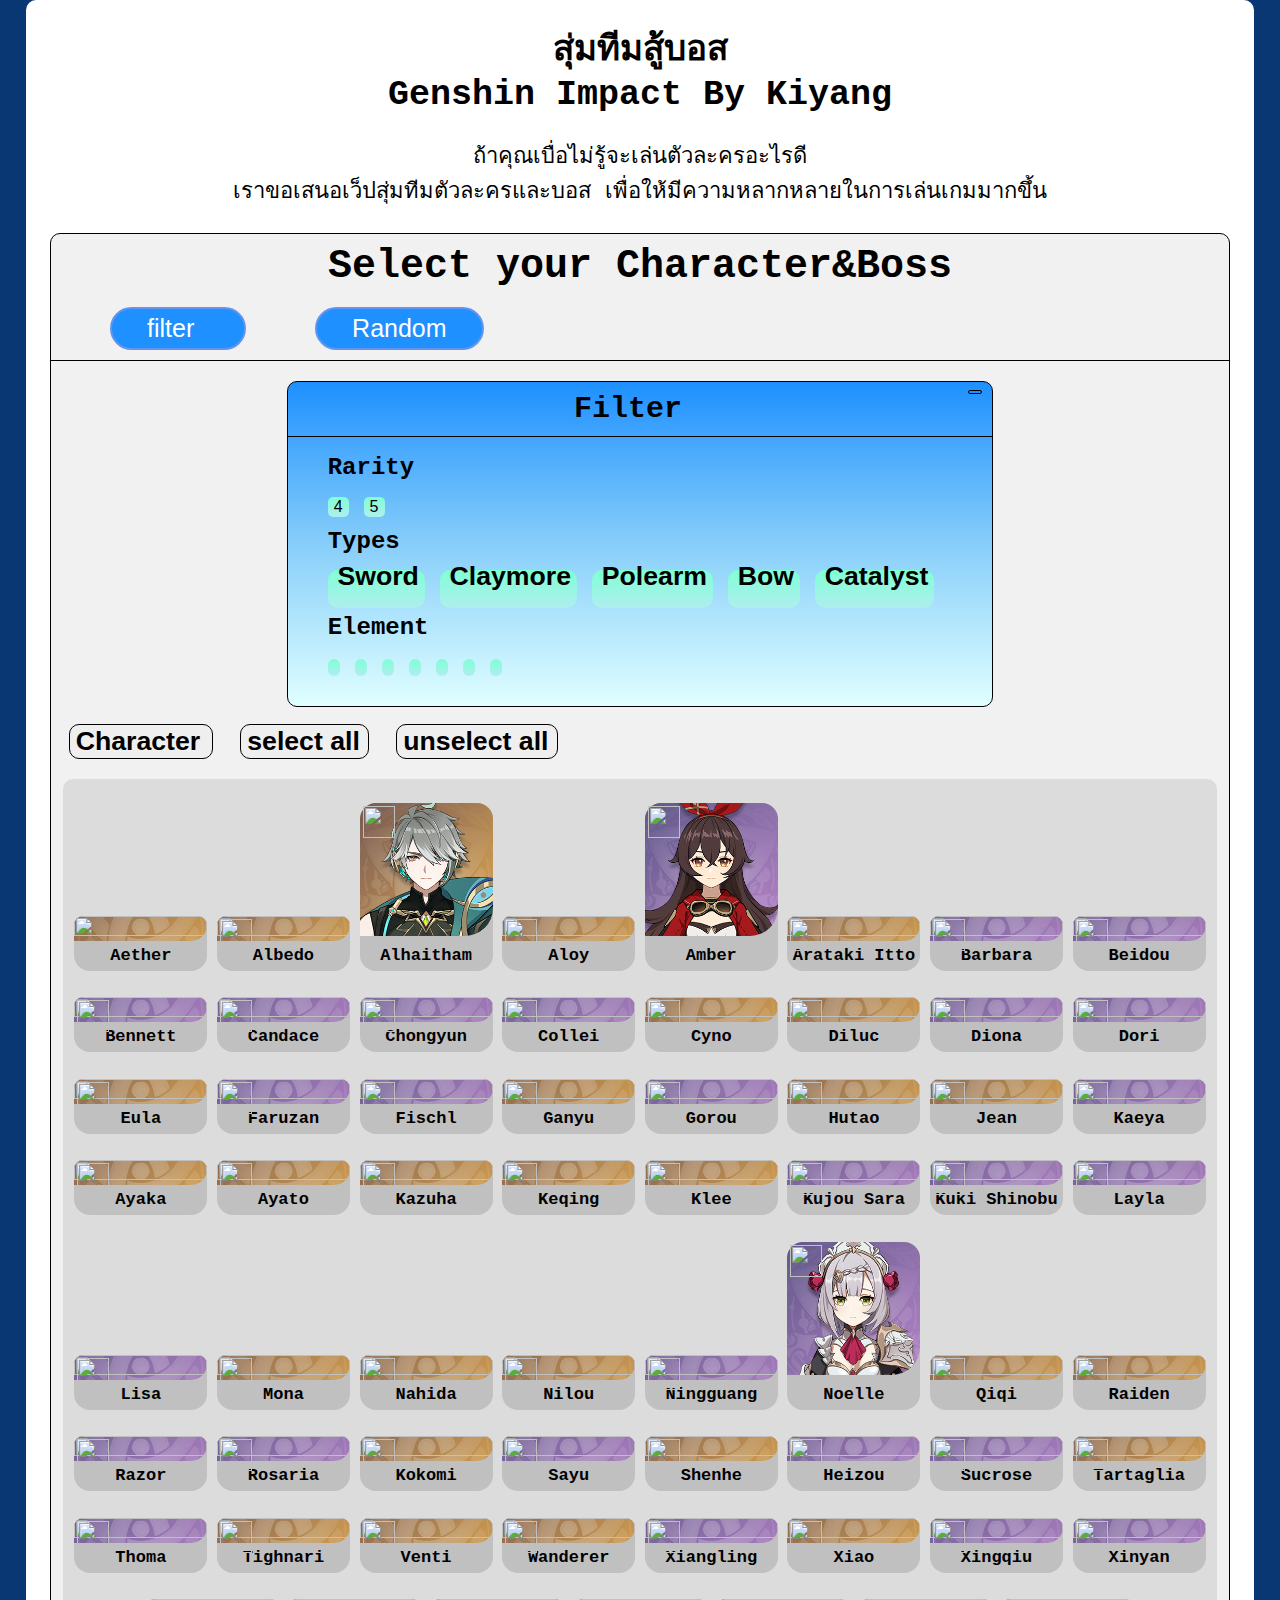
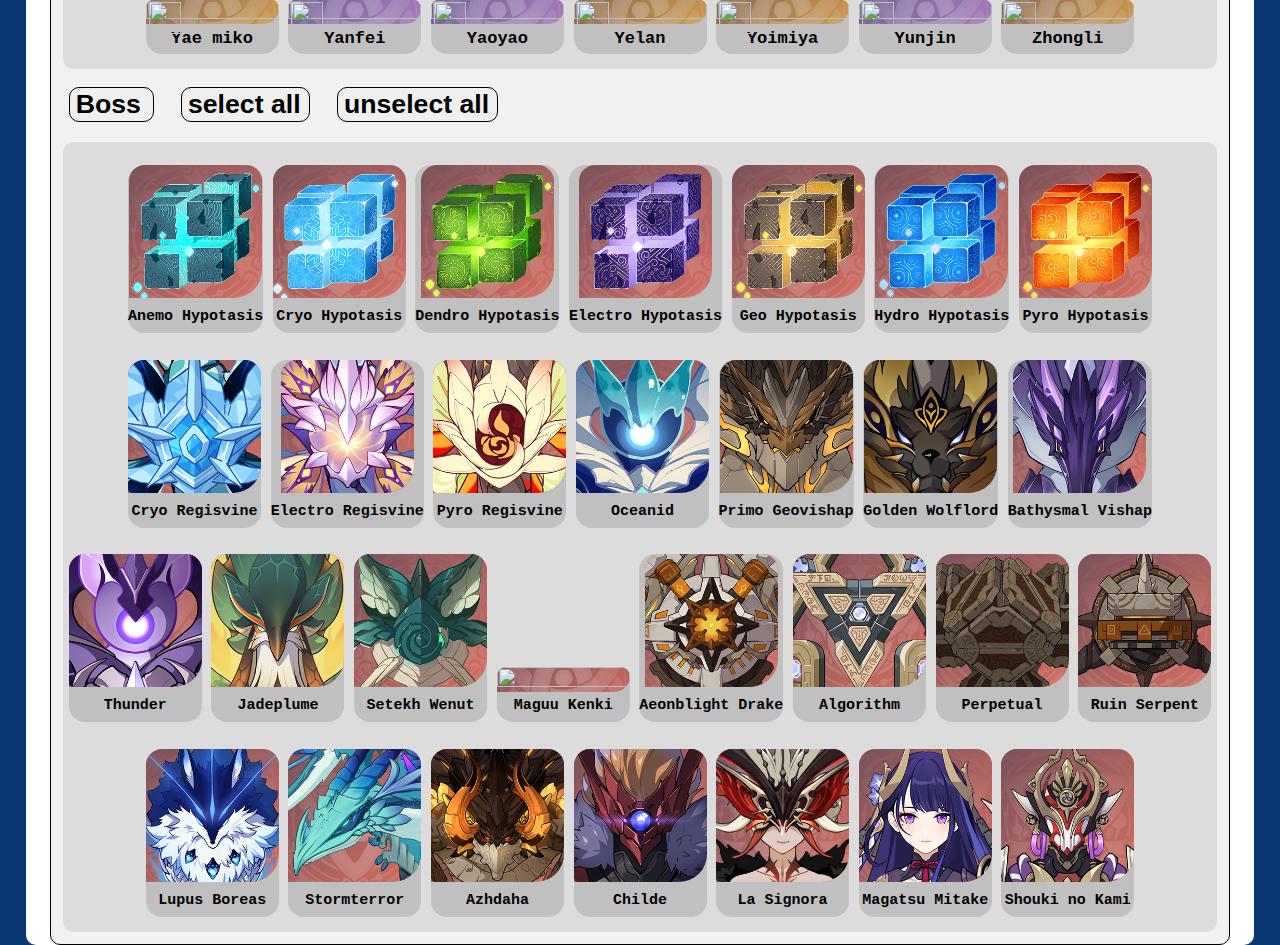
==== commit e7f683f4: "." ====
--- a/public/html/index.html
+++ b/public/html/index.html
@@ -4,7 +4,9 @@
     <meta charset="utf-8">
     <meta name="viewport" content="width=device-width, initial-scale=1">
     <title>Kiyang Impact | Random Team and Boss</title>
-    <link href="https://fonts.googleapis.com/css2?family=Sarabun:wght@300&display=swap" rel="stylesheet">
+    <link rel="preconnect" href="https://fonts.googleapis.com">
+    <link rel="preconnect" href="https://fonts.gstatic.com" crossorigin>
+    <link href="https://fonts.googleapis.com/css2?family=Bai+Jamjuree&display=swap" rel="stylesheet">
     <link rel="icon" href="../image/icon_web/icon.png" type="image/icon type">
     <link rel="stylesheet" href="../css/random.css">
     <link rel="stylesheet" href="../css/Main-UI.css">
@@ -20,9 +22,10 @@
         <h1>สุ่มทีมสู้บอส <br> Genshin Impact By Kiyang</h1>
       </div>
       
-      <p id="title">ถ้าคุณเบื่อไม่รู้จะเล่นตัวละครอะไรดี<br/>
-        เราขอเสนอเว็ปสุ่มทีมตัวละครและบอส เพื่อให้มีความหลากหลายในการเล่นเกมมากขึ้น</p>
-
+      <p id="title">ถ้าคุณเบื่อไม่รู้จะเล่นตัวละครอะไรดี <br>
+        เราขอเสนอเว็ปสุ่มทีมตัวละครและบอส เพื่อให้มีความหลากหลายในการเล่นเกมมากขึ้น
+      </p>
+      
       <section class="menu">
         <div id="select">
           <header>
@@ -33,7 +36,8 @@
             </button>
             <button class="random" onclick="Random()">
               <span><i class="fa-solid fa-shuffle"></i></span>
-              Random</button>         
+              Random
+            </button>
           </header>
           
           <section Class="filter">
@@ -53,69 +57,76 @@
                     <h1>Rarity</h1>
                     <!--<Button class="rarity_all" onclick="rarity_all()">all</Button>-->
                   </li>
+
                   <li class="rarity_star">
                     <Button class="rarity_4" onclick="rarity_4()">4
                       <span style="color: Gold">
                         <i class="fa-solid fa-star"></i>
                       </span>
                     </Button>
+
                     <Button class="rarity_5" onclick="rarity_5()">5
                       <span style="color: Gold">
                         <i class="fa-solid fa-star"></i>
                       </span>
-
                     </Button>
                   </li>
+
                   <li class="type">
                     <h1>Types</h1>
                     <!--<button class="type_all" onclick="type_all()">all</button>-->
                   </li>
+
                   <li class="type_weapon">
                     <button id="weapon_type" class="type_sword" onclick="type_sword()">
                       <img src="../image/Icon_weapon/Sword.png" alt="" id="weapon_type">
                       <h1>Sword</h1>
                     </button>
+
                     <button id="weapon_type" class="type_Claymore" onclick="type_Claymore()">
                       <img src="../image/Icon_weapon/Claymore.png" alt="" id="weapon_type">
                       <h1>Claymore</h1>
                     </button>
+
                     <button id="weapon_type" class="type_Pole" onclick="type_Pole()">
                       <img src="../image/Icon_weapon/Pole.png" alt="" id="weapon_type">
                       <h1>Polearm</h1>
                     </button>
+
                     <button id="weapon_type" class="type_Bow" onclick="type_Bow()">
                       <img src="../image/Icon_weapon/Bow.png" alt="" id="weapon_type">
                       <h1>Bow</h1>
                     </button>
+
                     <button id="weapon_type" class="type_Catalyst" onclick="type_Catalyst()">
                       <img src="../image/Icon_weapon/Catalyst.png" alt="" id="weapon_type">
                       <h1>Catalyst</h1>
                     </button>
                   </li>
+
                   <li class="element">
                     <h1>Element</h1>
                     <!--<button class="element_all" onclick="element_all()">All</button>-->
                   </li>
+
                   <li class="element_img">
                     <span>
                       <button class="E_Anemo" onclick="E_Anemo()"><img src="../image/Element/Anemo.png" alt=""></button>
-                    <button class="E_Cryo" onclick="E_Cryo()"><img src="../image/Element/Cryo.png" alt=""></button>
-                    <button class="E_Dendro" onclick="E_Dendro()"><img src="../image/Element/Dendro.png" alt=""></button>
-                    <button class="E_Electro" onclick="E_Electro()"><img src="../image/Element/Electro.png" alt=""></button>
-                    <button class="E_Geo" onclick="E_Geo()"><img src="../image/Element/Geo.png" alt=""></button>
-                    <button class="E_Hydro" onclick="E_Hydro()"><img src="../image/Element/Hydro.png" alt=""></button>
-                    <button class="E_Pyro" onclick="E_Pyro()"><img src="../image/Element/Pyro.png" alt=""></button>
+                      <button class="E_Cryo" onclick="E_Cryo()"><img src="../image/Element/Cryo.png" alt=""></button>
+                      <button class="E_Dendro" onclick="E_Dendro()"><img src="../image/Element/Dendro.png" alt=""></button>
+                      <button class="E_Electro" onclick="E_Electro()"><img src="../image/Element/Electro.png" alt=""></button>
+                      <button class="E_Geo" onclick="E_Geo()"><img src="../image/Element/Geo.png" alt=""></button>
+                      <button class="E_Hydro" onclick="E_Hydro()"><img src="../image/Element/Hydro.png" alt=""></button>
+                      <button class="E_Pyro" onclick="E_Pyro()"><img src="../image/Element/Pyro.png" alt=""></button>
                     </span>
-                    
                   </li>
                 </ul>
+
               </body>
             </div>
             
-            
-              
           </section>
-
+          
           <span class="displaycharacter">
             <button onclick="dischar()">
               <h1>Character</h1>
@@ -123,10 +134,20 @@
               <span class="char-caret-down"><i class="fa-sharp fa-solid fa-caret-down"></i></span>
             </button>
           </span>
-          
+
+          <span class="selectall_char">
+            <button onclick="selectcharall()">
+              <h1>select all</h1>
+            </button>
+          </span>
+
+          <span class="unselectall_char">
+            <button onclick="unselectcharall()">
+              <h1>unselect all</h1>
+            </button>
+          </span>
 
           <div class="char">
-            
             <!--Character-->
             <span id="Character" class="Aether Sword five_star" onclick="select_Aether()">
               <span id="5-star">
@@ -155,15 +176,15 @@
               </span>
             </span>
             
-            <span id="Character" class="Alhatham Sword Dendro five_star" onclick="select_Alhatham()">
+            <span id="Character" class="Alhaitham Sword Dendro five_star" onclick="select_Alhatham()">
               <span id="5-star">
                 <span class="box" id="element-dendro">
                 <span id="color">
                   <img src="../image/Element/Dendro.png" alt="" id="element">  
-                  <img src="../image/Character/all/Alhatham.png" alt="" id="five-star">
+                  <img src="../image/Character/all/Alhaitham.png" alt="" id="five-star">
                 </span>
                 <span id="text">
-                  <h1>Alhatham</h1>
+                  <h1>Alhaitham</h1>
                 </span>
               </span>
               </span>
@@ -468,7 +489,7 @@
                 <span class="box" id="element-Cryo Character">
                   <span id="color">
                     <img src="../image/Element/Cryo.png" alt="" id="element">  
-                    <img src="../image/Character/all/Kamisato_Ayaka.png" alt="" id="five-star">
+                    <img src="../image/Character/all/Ayaka.png" alt="" id="five-star">
                   </span>
                   <span id="text">
                     <h1>Ayaka</h1>
@@ -482,7 +503,7 @@
                 <span class="box" id="element-Hydro Character">
                   <span id="color">
                     <img src="../image/Element/Hydro.png" alt="" id="element">  
-                    <img src="../image/Character/all/Kamisato_Ayato.png" alt="" id="five-star">
+                    <img src="../image/Character/all/Ayato.png" alt="" id="five-star">
                   </span>
                   <span id="text">
                     <h1>Ayato</h1>
@@ -645,15 +666,15 @@
               </span>
             </span>
             
-            <span id="Character" class="Noel Claymore Geo four_star" onclick="select_Noel()">
+            <span id="Character" class="Noelle Claymore Geo four_star" onclick="select_Noelle()">
               <span id="4-star">
                 <span class="box" id="element-Geo Character">
                   <span id="color">
                     <img src="../image/Element/Geo.png" alt="" id="element">  
-                    <img src="../image/Character/all/Noel.png" alt="" id="four-star">
-                  </span>
-                  <span id="text">
-                    <h1>Noel</h1>
+                    <img src="../image/Character/all/Noelle.png" alt="" id="four-star">
+                  </span>
+                  <span id="text">
+                    <h1>Noelle</h1>
                   </span>
                 </span>
               </span>
@@ -678,7 +699,7 @@
                 <span class="box" id="element-Electro Character">
                   <span id="color">
                     <img src="../image/Element/Electro.png" alt="" id="element">  
-                    <img src="../image/Character/all/Raiden_Shougun.png" alt="" id="five-star">
+                    <img src="../image/Character/all/Raiden.png" alt="" id="five-star">
                   </span>
                   <span id="text">
                     <h1>Raiden</h1>
@@ -720,7 +741,7 @@
                 <span class="box" id="element-Hydro Character">
                   <span id="color">
                     <img src="../image/Element/Hydro.png" alt="" id="element">  
-                    <img src="../image/Character/all/Sangonomiya_Kokomi.png" alt="" id="five-star">
+                    <img src="../image/Character/all/Kokomi.png" alt="" id="five-star">
                   </span>
                   <span id="text">
                     <h1>Kokomi</h1>
@@ -762,7 +783,7 @@
                 <span class="box" id="element-Anemo Character">
                   <span id="color">
                     <img src="../image/Element/Anemo.png" alt="" id="element">  
-                    <img src="../image/Character/all/Shikanoin_Heizou.png" alt="" id="four-star">
+                    <img src="../image/Character/all/Heizou.png" alt="" id="four-star">
                   </span>
                   <span id="text">
                     <h1>Heizou</h1>
@@ -1019,21 +1040,178 @@
             </button>
           </span>
 
+          <span class="selectall_boss">
+            <button onclick="selectbossall()">
+              <h1>select all</h1>
+            </button>
+          </span>
+
+          <span class="unselectall_boss">
+            <button onclick="unselectbossall()">
+              <h1>unselect all</h1>
+            </button>
+          </span>
+
           <div class="Boss">
             <!--Boss-->
-            <span class="boss Maguu_Kenki box color">
+            
+            <span class="boss Anemo_Hypotasis box color" onclick="select_Anemo_Hypotasis()">
+              <img src="../image/Boss/Anemo_Hypotasis.png" alt="">
+              <h1 class="text">Anemo Hypotasis</h1>
+            </span>
+
+            <span class="boss Cryo_Hypotasis box color" onclick="select_Cryo_Hypotasis()">
+              <img src="../image/Boss/Cryo_Hypotasis.png" alt="">
+              <h1 class="text">Cryo Hypotasis</h1>
+            </span>
+
+            <span class="boss Dendro_Hypotasis box color" onclick="select_Dendro_Hypotasis()">
+              <img src="../image/Boss/Dendro_Hypotasis.png" alt="">
+              <h1 class="text">Dendro Hypotasis</h1>
+            </span>
+
+            <span class="boss Electro_Hypotasis box color" onclick="select_Electro_Hypotasis()">
+              <img src="../image/Boss/Electro_Hypotasis.png" alt="">
+              <h1 class="text">Electro Hypotasis</h1>
+            </span>
+
+            <span class="boss Geo_Hypotasis box color" onclick="select_Geo_Hypotasis()">
+              <img src="../image/Boss/Geo_Hypotasis.png" alt="">
+              <h1 class="text">Geo Hypotasis</h1>
+            </span>
+
+            <span class="boss Hydro_Hypotasis box color" onclick="select_Hydro_Hypotasis()">
+              <img src="../image/Boss/Hydro_Hypotasis.png" alt="">
+              <h1 class="text">Hydro Hypotasis</h1>
+            </span>
+
+            <span class="boss Pyro_Hypotasis box color" onclick="select_Pyro_Hypotasis()">
+              <img src="../image/Boss/Pyro_Hypotasis.png" alt="">
+              <h1 class="text">Pyro Hypotasis</h1>
+            </span>
+
+            <span class="boss Cryo_Regisvine box color" onclick="select_Cryo_Regisvine()">
+              <img src="../image/Boss/Cryo_Regisvine.png" alt="">
+              <h1 class="text">Cryo Regisvine</h1>
+            </span>
+
+            <span class="boss Electro_Regisvine box color" onclick="select_Electro_Regisvine()">
+              <img src="../image/Boss/Electro_Regisvine.png" alt="">
+              <h1 class="text">Electro Regisvine</h1>
+            </span>
+
+            <span class="boss Pyro_Regisvine box color" onclick="select_Pyro_Regisvine()">
+              <img src="../image/Boss/Pyro_Regisvine.png" alt="">
+              <h1 class="text">Pyro Regisvine</h1>
+            </span>
+
+            <span class="boss Oceanid box color" onclick="select_Oceanid()">
+              <img src="../image/Boss/Oceanid.png" alt="">
+              <h1 class="text">Oceanid</h1>
+            </span>
+
+            <span class="boss Primo_Geovishap box color" onclick="select_Primo_Geovishap()">
+              <img src="../image/Boss/Primo_Geovishap.png" alt="">
+              <h1 class="text">Primo Geovishap</h1>
+            </span>
+
+            <span class="boss Golden_Wolflord box color" onclick="select_Golden_Wolflord()">
+              <img src="../image/Boss/Golden_Wolflord.png" alt="">
+              <h1 class="text">Golden Wolflord</h1>
+            </span>
+
+            <span class="boss Bathysmal_Vishap box color" onclick="select_Bathysmal_Vishap()">
+              <img src="../image/Boss/Bathysmal_Vishap.png" alt="">
+              <h1 class="text">Bathysmal Vishap</h1>
+            </span>
+
+            <span class="boss Thunder_Manifestation box color" onclick="select_Thunder_Manifestation()">
+              <img src="../image/Boss/Thunder_Manifestation.png" alt="">
+              <h1 class="text">Thunder</h1>
+            </span>
+
+            <span class="boss Jadeplume box color" onclick="select_Jadeplume()">
+              <img src="../image/Boss/Jadeplume.png" alt="">
+              <h1 class="text">Jadeplume</h1>
+            </span>
+
+            <span class="boss Setekh_Wenut box color" onclick="select_Setekh_Wenut()">
+              <img src="../image/Boss/Setekh_Wenut.png" alt="">
+              <h1 class="text">Setekh Wenut</h1>
+            </span>
+
+            <span class="boss Maguu_Kenki box color" onclick="select_Maguu_Kenki()">
               <img src="../image/Boss/Maguu_Kenki.png" alt="">
               <h1 class="text">Maguu Kenki</h1>
             </span>
+
+            <span class="boss Aeonblight_Drake box color" onclick="select_Aeonblight_Drake()">
+              <img src="../image/Boss/Aeonblight_Drake.png" alt="">
+              <h1 class="text">Aeonblight Drake</h1>
+            </span>
+
+            <span class="boss Algorithm box color" onclick="select_Algorithm()">
+              <img src="../image/Boss/Algorithm.png" alt="">
+              <h1 class="text">Algorithm</h1>
+            </span>
+
+            <span class="boss Perpetual_Mechanical_Array box color" onclick="select_Perpetual_Mechanical_Array()">
+              <img src="../image/Boss/Perpetual_Mechanical_Array.png" alt="">
+              <h1 class="text">Perpetual</h1>
+            </span>
+
+            <span class="boss Ruin_Serpent box color" onclick="select_Ruin_Serpent()">
+              <img src="../image/Boss/Ruin_Serpent.png" alt="">
+              <h1 class="text">Ruin Serpent</h1>
+            </span>
+
+            <span class="boss Lupus_Boreas box color" onclick="select_Lupus_Boreas()">
+              <img src="../image/Boss/Lupus_Boreas.png" alt="">
+              <h1 class="text">Lupus Boreas</h1>
+            </span>
+
+            <span class="boss Stormterror box color" onclick="select_Stormterror()">
+              <img src="../image/Boss/Stormterror.png" alt="">
+              <h1 class="text">Stormterror</h1>
+            </span>
+
+            <span class="boss Azhdaha box color" onclick="select_Azhdaha()">
+              <img src="../image/Boss/Azhdaha.png" alt="">
+              <h1 class="text">Azhdaha</h1>
+            </span>
+
+            <span class="boss Childe box color" onclick="select_Childe()">
+              <img src="../image/Boss/Childe.png" alt="">
+              <h1 class="text">Childe</h1>
+            </span>
+
+            <span class="boss La_Signora box color" onclick="select_La_Signora()">
+              <img src="../image/Boss/La_Signora.png" alt="">
+              <h1 class="text">La Signora</h1>
+            </span>
+
+            <span class="boss Magatsu_Mitake box color" onclick="select_Magatsu_Mitake()">
+              <img src="../image/Boss/Magatsu_Mitake.png" alt="">
+              <h1 class="text">Magatsu Mitake</h1>
+            </span>
+
+            <span class="boss Shouki_no_Kami box color" onclick="select_Shouki_no_Kami()">
+              <img src="../image/Boss/Shouki_no_Kami.png" alt="">
+              <h1 class="text">Shouki no Kami</h1>
+            </span>
+
+
           </div>
             
           <span class="return" style="display: none">
             <button onclick="Return()"><h1>Return</h1></button>
           </span>
 
+          <span class="random_again" style="display: none">
+            <button onclick="start_random()"><h1>Random again</h1></button>
+          </span>
+
           <div class="Random" style="display: none;">
-
-
             <span class="start_random btn">
               <button onclick="start_random()" class="">
                 <h1>Start Random</h1>
@@ -1041,47 +1219,45 @@
             </span>
 
             <span class="section_random" style="display: none;">
-
               <span class="random charfist box">
-                <img src="../image/Character/all/black.png" alt="" class="ranchar bg">
-                <img src="../image/Element/" alt="" class="element" >  
-                  <h1 class="name_text"></h1>
+                <img src="../image/Character/all/black.png" alt="" class="ranchar bg f" id="charf">
+                <img src="../image/Element/" alt="" class="element f" id="elementf">  
+                  <h1 id="name_text_first"></h1>
+              </span>
+
+              <span class="random charsecond box">
+                <img src="../image/Character/all/black.png" alt="" class="ranchar bg s" id="chars">
+                <img src="../image/Element/" alt="" class="element s" id="elements">  
+                <h1 id="name_text_second"></h1>
               </span>
 
               <span class="random charthrid box">
-                <img src="../image/Character/all/black.png" alt="" class="ranchar bg">
-                <img src="../image/Element/" alt="" class="element">  
-                <h1 class="name_text"></h1>
+                <img src="../image/Character/all/black.png" alt="" class="ranchar bg th" id="charth">
+                <img src="../image/Element/" alt="" class="element th" id="elementth">  
+                <h1 id="name_text_thrid"></h1>
               </span>
 
               <span class="random charfourth box">
-                <img src="../image/Character/all/black.png" alt="" class="ranchar bg">
-                <img src="../image/Element/" alt="" class="element">  
-                <h1 class="name_text"></h1>
-              </span>
-
-              <span class="random bossfist box">
-                <img src="../image/Character/all/black.png" alt="" class="ranchar bg">
-                <img src="../image/Element/" alt="" class="element">  
-                <h1 class="name_text"></h1>
-              </span>
-
-            </span>
-            
+                <img src="../image/Character/all/black.png" alt="" class="ranchar bg fth" id="charfth">
+                <img src="../image/Element/" alt="" class="element fth" id="elementfth">  
+                <h1 id="name_text_fourth"></h1>
+              </span>
+
+              <span class="random ranboss box">
+                <img src="../image/Character/all/black.png" alt="" class="bossbg f" id="bossf">
+                <h1 id="name_text_boss"></h1>
+              </span>
+
+            </span>
           </div>
-
-         
-
         </div>
       </section>
     </main>
     
-    <!--<script src="../js/Char-add-del.js"></script>-->
     <script src="../js/display.js"></script>
-    <script src="../js/random.js"></script>
-    <script src="../js/Select_Character.js"></script>
+    <script src="../js/Select_Character_and_Random.js"></script>
     <script src="../js/Filter.js"></script>
     <script src="https://kit.fontawesome.com/0b7f1a7922.js" crossorigin="anonymous"></script>
 
   </body>
-</html>
+</html>--- a/public/css/random.css
+++ b/public/css/random.css
@@ -15,10 +15,18 @@
     top: 3px;
     left: 3px;
     z-index: 2;
-    opacity: 0;
+    opacity: 1;
 }
 
 .random img.ranchar{
+    height: 130px;
+    width: 133px;
+    position: relative;
+    z-index: 1;
+    opacity: 1;
+}
+
+.ranboss img{
     height: 130px;
     width: 133px;
     position: relative;
@@ -51,8 +59,23 @@
 }
 
 
+
+
 .random .bg{
+    height: 100%;
+    background-position: center;
+    background-repeat: no-repeat;
+    background-size: cover;
     background-color: rgb(162, 143, 0);
+    border-radius: 16px 16px 28px 0px;
+}
+
+.bossbg{
+    height: 100%;
+    background-position: center;
+    background-repeat: no-repeat;
+    background-size: cover;
+    background-image: url(../image/Character/bg/Background_Item_5a_Star.webp);
     border-radius: 16px 16px 28px 0px;
 }
 
@@ -67,7 +90,7 @@
 }
 
 
-.btn button:hover {
+.btn button:hover{
     color: white;
     transition: .75s;
     background-color: dodgerblue;
@@ -77,5 +100,8 @@
 }
 
 .return button{
-    cursor: pointer;
+    background-color: FireBrick;
+}
+.random_again button{
+    background-color: greenyellow;
 }--- a/public/css/Character-UI.css
+++ b/public/css/Character-UI.css
@@ -1,5 +1,6 @@
 .char,
 .Boss{
+    padding-top: 1%;
     margin-top: 20px;
     margin-left: 1%;
     margin-right: 1%;
@@ -22,21 +23,34 @@
 .boss img{
     height: 130px;
     width: 133px;
-    /*border: 1px solid red;*/
     position: relative;
     z-index: 1;
 }
 
 .char span#color img#five-star{
-    background-color: rgb(162, 143, 0);
+    height: 100%;
+    background-position: center;
+    background-repeat: no-repeat;
+    background-size: cover;
+    background-image: url(../image/Character/bg/Background_Item_5_Star.png);
+    /*background-color: rgb(162, 143, 0);*/
     border-radius: 16px 16px 28px 0px;
 }
 .char span#color img#four-star{
-    background-color: rgba(125, 0, 179, 0.737);
+    height: 100%;
+    background-position: center;
+    background-repeat: no-repeat;
+    background-size: cover;
+    background-image: url(../image/Character/bg/Background_Item_4_Star.png);
+    /*background-color: rgba(125, 0, 179, 0.737);*/
     border-radius: 16px 16px 28px 0px;
 }
 .boss img{
-    background-color: rgb(40, 25, 255);
+    height: 100%;
+    background-position: center;
+    background-repeat: no-repeat;
+    background-size: cover;
+    background-image: url(../image/Character/bg/Background_Item_5a_Star.webp);
     border-radius: 16px 16px 28px 0px;
 }
 
@@ -75,33 +89,54 @@
     margin-bottom: 15px;
     text-align: center;
     height: 10px;
+}
 
-    /*border: 1px solid red;*/
- }
+.boss h1{
+    font-size: 15px;
+}
 
 .displaycharacter button,
 .displayboss button,
-.return button
-{
+.selectall_char button,
+.unselectall_char button,
+.selectall_boss button,
+.unselectall_boss button,
+.return button,
+.random_again button{
     border-radius: 10px;
     border: 1px solid black;
     margin-top: 1.5%;
     margin-left: 1.5%;
     padding-left: 0.5%;
     padding-right: 0.7%;
+    cursor: pointer;
+}
+
+.random_again button{
+    padding-top: 0;
+    padding-bottom: 0;
 }
 
 .displaycharacter h1,
 .displayboss h1,
-.return h1
-{
+.selectall_char h1,
+.unselectall_char h1,
+.selectall_boss h1,
+.unselectall_boss h1,
+.return h1,
+.random_again h1{
     display: inline-block;
     margin: 0px;
 }
 
+.random_again h1{
+    margin-top: 2%;
+    margin-bottom: 2%;
+}
+
 .displaycharacter i,
-.displayboss i
-{
+.displayboss i{
     display: inline-block;
     font-size: 1.3rem;
-}+}
+
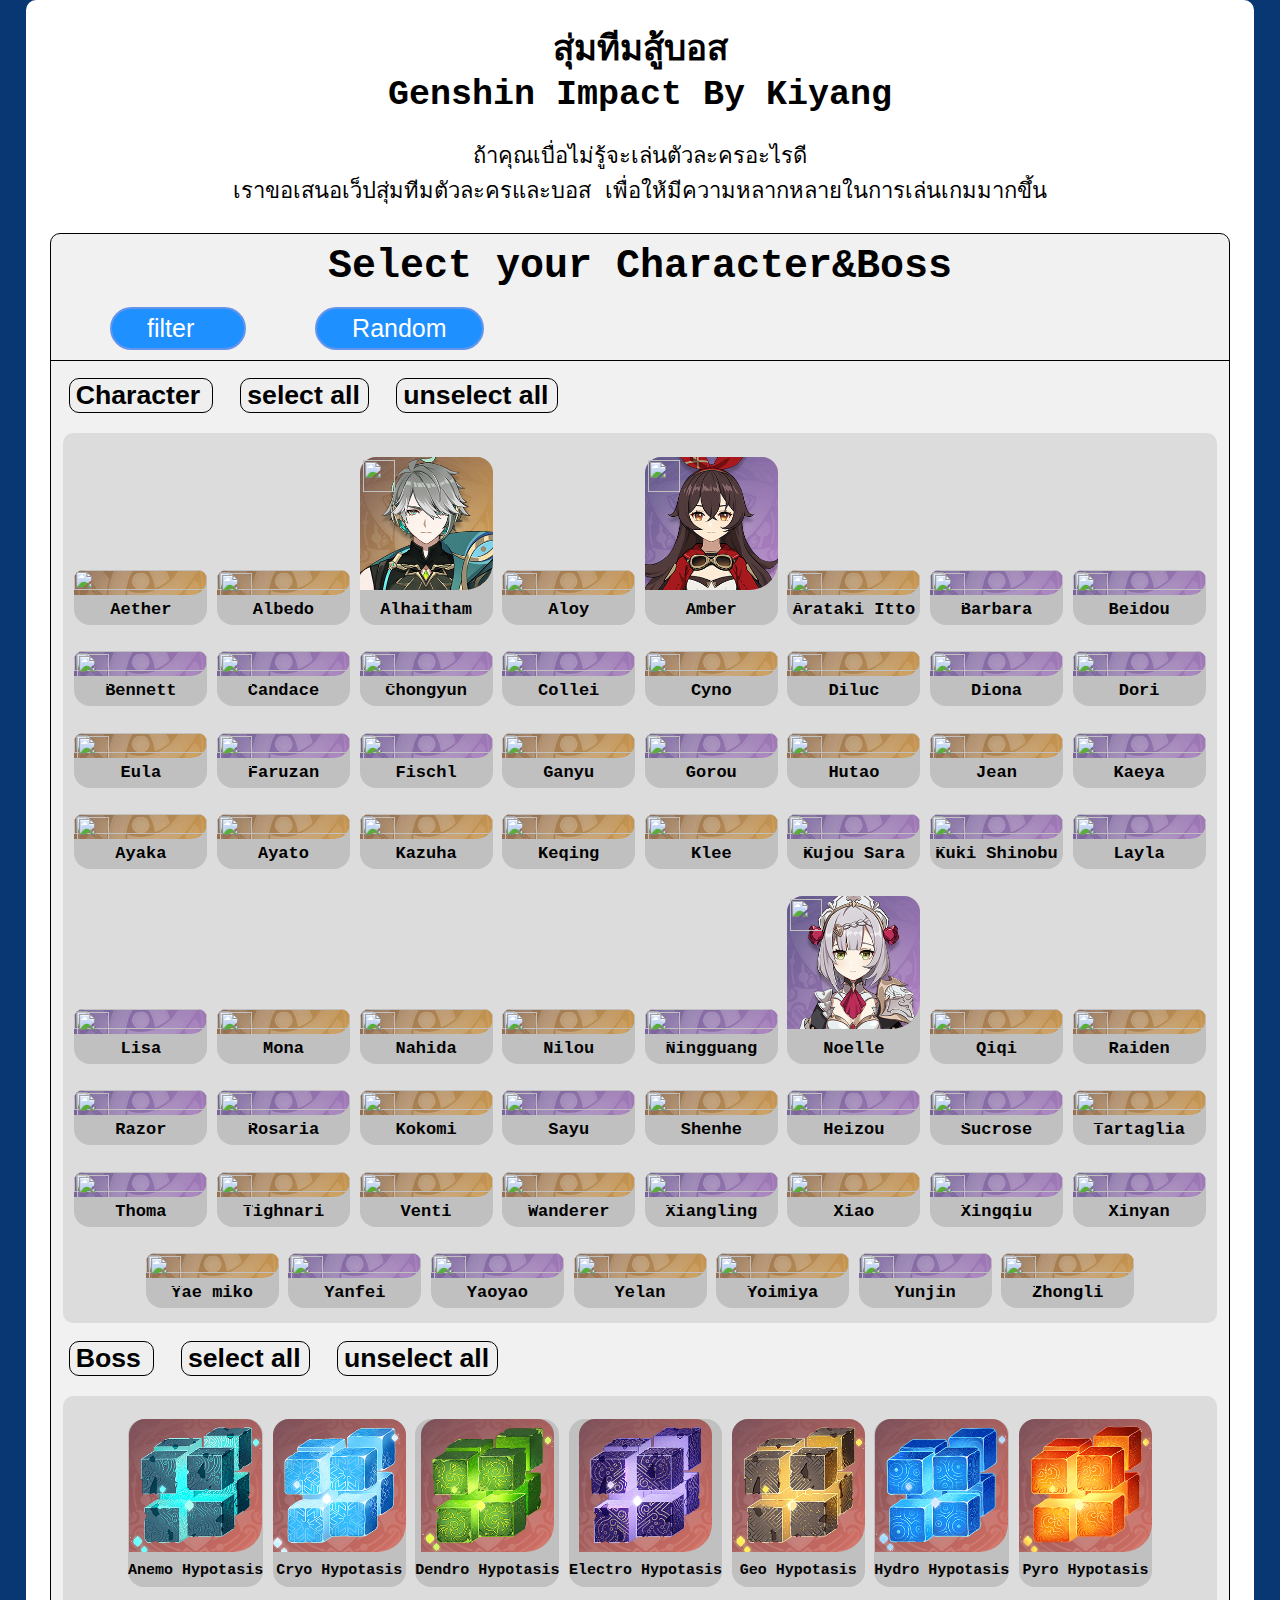
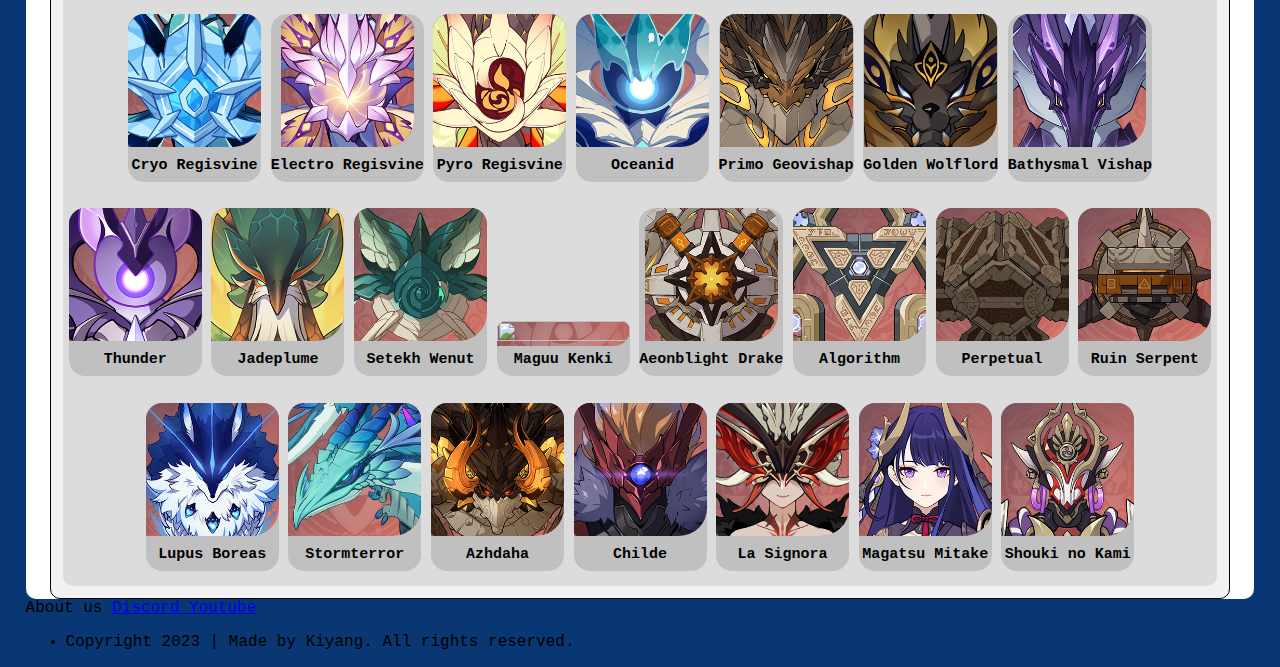
==== commit 2a887030: "." ====
--- a/public/html/index.html
+++ b/public/html/index.html
@@ -12,6 +12,7 @@
     <link rel="stylesheet" href="../css/Main-UI.css">
     <link rel="stylesheet" href="../css/Character-UI.css">
     <link rel="stylesheet" href="../css/filter.css">
+    <link rel="stylesheet" href="../css/footer.css">
     <link rel="stylesheet" href="https://kit.fontawesome.com/0b7f1a7922.css" crossorigin="anonymous">
   </head>
 
@@ -162,7 +163,7 @@
               </span>
             </span>
 
-            <span id="Character" class="Albedo Sword Geo five_star" onclick="select_Albedo()">
+            <span id="Character" class="Albedo Sword Geo Sword_Geo_Five five_star" onclick="select_Albedo()">
               <span id="5-star">
                 <span class="box" id="element-geo">
                 <span id="color">
@@ -176,7 +177,7 @@
               </span>
             </span>
             
-            <span id="Character" class="Alhaitham Sword Dendro five_star" onclick="select_Alhatham()">
+            <span id="Character" class="Alhaitham Sword Dendro Sword_Dendro_Five five_star" onclick="select_Alhatham()">
               <span id="5-star">
                 <span class="box" id="element-dendro">
                 <span id="color">
@@ -190,7 +191,7 @@
               </span>
             </span>
 
-            <span id="Character" class="Aloy Bow Cryo five_star" onclick="select_Aloy()">
+            <span id="Character" class="Aloy Bow Cryo Bow_Cryo_Five five_star" onclick="select_Aloy()">
               <span id="5-star">
                 <span class="box" id="element-cryo Character">
                   <span id="color">
@@ -204,7 +205,7 @@
               </span>
             </span>
                 
-            <span id="Character" class="Amber Bow Pyro four_star" onclick="select_Amber()">
+            <span id="Character" class="Amber Bow Pyro Bow_Pyro_Four four_star" onclick="select_Amber()">
               <span id="4-star">
                 <span class="box" id="element-pyro Character">
                   <span id="color">
@@ -218,7 +219,7 @@
               </span>
             </span>
             
-            <span id="Character" class="Arataki_Itto Claymore Geo five_star" onclick="select_Arataki_Itto()">
+            <span id="Character" class="Arataki_Itto Claymore Geo Claymore_Geo_Five five_star" onclick="select_Arataki_Itto()">
               <span id="5-star">
                 <span class="box" id="element-geo Character">
                   <span id="color">
@@ -232,7 +233,7 @@
               </span>
             </span>
             
-            <span id="Character" class="Barbara Catalyst Hydro four_star" onclick="select_Barbara()">
+            <span id="Character" class="Barbara Catalyst Hydro Catalyst_Hydro_Four four_star" onclick="select_Barbara()">
               <span id="4-star">
                 <span class="box" id="element-Hydro Character">
                   <span id="color">
@@ -246,7 +247,7 @@
               </span>
             </span>
 
-            <span id="Character" class="Beidou Claymore Electro four_star" onclick="select_Beidou()">
+            <span id="Character" class="Beidou Claymore Electro Claymore_Electro_Four four_star" onclick="select_Beidou()">
               <span id="4-star">
                 <span class="box" id="element-Electro Character">
                   <span id="color">
@@ -260,7 +261,7 @@
               </span>
             </span>
 
-            <span id="Character" class="Bennett Sword Pyro four_star" onclick="select_Bennett()">
+            <span id="Character" class="Bennett Sword Pyro Sword_Pyro_Four four_star" onclick="select_Bennett()">
               <span id="4-star">
                 <span class="box" id="element-Pyro Character">
                   <span id="color">
@@ -274,7 +275,7 @@
               </span>
             </span>
 
-            <span id="Character" class="Candace Polearm Hydro four_star" onclick="select_Candace()">
+            <span id="Character" class="Candace Polearm Hydro Polearm_Hydro_Four four_star" onclick="select_Candace()">
               <span id="4-star">
                 <span class="box" id="element-Hydro Character">
                   <span id="color">
@@ -288,7 +289,7 @@
               </span>
             </span>
 
-            <span id="Character" class="Chongyun Claymore Cryo four_star" onclick="select_Chongyun()">
+            <span id="Character" class="Chongyun Claymore Cryo Claymore_Cryo_Four four_star" onclick="select_Chongyun()">
               <span id="4-star">
                 <span class="box" id="element-Cryo Character">
                   <span id="color">
@@ -302,7 +303,7 @@
               </span>
             </span>
 
-            <span id="Character" class="Collei Bow Dendro four_star" onclick="select_Collei()">
+            <span id="Character" class="Collei Bow Dendro Bow_Dendro_Four four_star" onclick="select_Collei()">
               <span id="4-star">
                 <span class="box" id="element-Dendro Character">
                   <span id="color">
@@ -316,7 +317,7 @@
               </span>
             </span>
 
-            <span id="Character" class="Cyno Polearm Electro five_star" onclick="select_Cyno()">
+            <span id="Character" class="Cyno Polearm Electro Polearm_Electro_Five five_star" onclick="select_Cyno()">
               <span id="5-star">
                 <span class="box" id="element-Electro Character">
                   <span id="color">
@@ -330,7 +331,7 @@
               </span>
             </span>
 
-            <span id="Character" class="Diluc Claymore Pyro five_star" onclick="select_Diluc()">
+            <span id="Character" class="Diluc Claymore Pyro Claymore_Pyro_Five five_star" onclick="select_Diluc()">
               <span id="5-star">
                 <span class="box" id="element-Pyro Character">
                   <span id="color">
@@ -344,7 +345,7 @@
               </span>
             </span>
 
-            <span id="Character" class="Diona Bow Cryo four_star" onclick="select_Diona()">
+            <span id="Character" class="Diona Bow Cryo Bow_Cryo_Four four_star" onclick="select_Diona()">
               <span id="4-star">
                 <span class="box" id="element-Pyro Character">
                   <span id="color">
@@ -358,7 +359,7 @@
               </span>
             </span>
 
-            <span id="Character" class="Dori Claymore Electro four_star" onclick="select_Dori()">
+            <span id="Character" class="Dori Claymore Electro Claymore_Electro_Four four_star" onclick="select_Dori()">
               <span id="4-star">
                 <span class="box" id="element-Electro Character">
                   <span id="color">
@@ -372,7 +373,7 @@
               </span>
             </span>
 
-            <span id="Character" class="Eula Claymore Cryo five_star" onclick="select_Eula()">
+            <span id="Character" class="Eula Claymore Cryo Claymore_Cryo_Five five_star" onclick="select_Eula()">
               <span id="5-star">
                 <span class="box" id="element-Cryo Character">
                   <span id="color">
@@ -386,7 +387,7 @@
               </span>
             </span>
 
-            <span id="Character" class="Faruzan Bow Anemo four_star" onclick="select_Faruzan()">
+            <span id="Character" class="Faruzan Bow Anemo Bow_Anemo_Four four_star" onclick="select_Faruzan()">
               <span id="4-star">
                 <span class="box" id="element-Anemo Character">
                   <span id="color">
@@ -400,7 +401,7 @@
               </span>
             </span>
 
-            <span id="Character" class="Fischl Bow Electro four_star" onclick="select_Fischl()">
+            <span id="Character" class="Fischl Bow Electro Bow_Electro_Four four_star" onclick="select_Fischl()">
               <span id="4-star">
                 <span class="box" id="element-Electro Character">
                   <span id="color">
@@ -414,7 +415,7 @@
               </span>
             </span>
 
-            <span id="Character" class="Ganyu Bow Cryo five_star" onclick="select_Ganyu()">
+            <span id="Character" class="Ganyu Bow Cryo Bow_Cryo_Five five_star" onclick="select_Ganyu()">
               <span id="5-star">
                 <span class="box" id="element-Cryo Character">
                   <span id="color">
@@ -428,7 +429,7 @@
               </span>
             </span>
 
-            <span id="Character" class="Gorou Bow Geo four_star" onclick="select_Gorou()">
+            <span id="Character" class="Gorou Bow Geo Bow_Geo_Four four_star" onclick="select_Gorou()">
               <span id="4-star">
                 <span class="box" id="element-Geo Character">
                   <span id="color">
@@ -442,7 +443,7 @@
               </span>
             </span>
 
-            <span id="Character" class="Hutao Polearm Pyro five_star" onclick="select_Hutao()">
+            <span id="Character" class="Hutao Polearm Pyro Polearm_Pyro_Five five_star" onclick="select_Hutao()">
               <span id="5-star">
                 <span class="box" id="element-Pyro Character">
                   <span id="color">
@@ -456,7 +457,7 @@
               </span>
             </span>
 
-            <span id="Character" class="Jean Sword Anemo five_star" onclick="select_Jean()">
+            <span id="Character" class="Jean Sword Anemo Sword_Anemo_Five five_star" onclick="select_Jean()">
               <span id="5-star">
                 <span class="box" id="element-Anemo Character">
                   <span id="color">
@@ -470,7 +471,7 @@
               </span>
             </span>
             
-            <span id="Character" class="Kaeya Sword Cryo four_star" onclick="select_Kaeya()">
+            <span id="Character" class="Kaeya Sword Cryo Sword_Cryo_Four four_star" onclick="select_Kaeya()">
               <span id="4-star">
                 <span class="box" id="element-Cryo Character">
                   <span id="color">
@@ -484,7 +485,7 @@
               </span>
             </span>
 
-            <span id="Character" class="Ayaka Sword Cryo five_star" onclick="select_Ayaka()">
+            <span id="Character" class="Ayaka Sword Cryo Sword_Cryo_Five five_star" onclick="select_Ayaka()">
               <span id="5-star">
                 <span class="box" id="element-Cryo Character">
                   <span id="color">
@@ -498,7 +499,7 @@
               </span>
             </span>
 
-            <span id="Character" class="Ayato Sword Hydro five_star" onclick="select_Ayato()">
+            <span id="Character" class="Ayato Sword Hydro Sword_Hydro_Five five_star" onclick="select_Ayato()">
               <span id="5-star">
                 <span class="box" id="element-Hydro Character">
                   <span id="color">
@@ -512,7 +513,7 @@
               </span>
             </span>
 
-            <span id="Character" class="Kazuha Sword Anemo five_star" onclick="select_Kazuha()">
+            <span id="Character" class="Kazuha Sword Anemo Sword_Anemo_Five five_star" onclick="select_Kazuha()">
               <span id="5-star">
                 <span class="box" id="element-Anemo Character">
                   <span id="color">
@@ -526,7 +527,7 @@
               </span>
             </span>
 
-            <span id="Character" class="Keqing Sword Electro five_star" onclick="select_Keqing()">
+            <span id="Character" class="Keqing Sword Electro Sword_Electro_Five five_star" onclick="select_Keqing()">
               <span id="5-star">
                 <span class="box" id="element-Electro Character">
                   <span id="color">
@@ -540,7 +541,7 @@
               </span>
             </span>
 
-            <span id="Character" class="Klee Catalyst Pyro five_star" onclick="select_Klee()">
+            <span id="Character" class="Klee Catalyst Pyro Catalyst_Pyro_Five five_star" onclick="select_Klee()">
               <span id="5-star">
                 <span class="box" id="element-Pyro Character">
                   <span id="color">
@@ -554,7 +555,7 @@
               </span>
             </span>
 
-            <span id="Character" class="Kujou_Sara Bow Electro four_star" onclick="select_Kujou_Sara()">
+            <span id="Character" class="Kujou_Sara Bow Electro Bow_Electro_Four four_star" onclick="select_Kujou_Sara()">
               <span id="4-star">
                 <span class="box" id="element-Electro Character">
                   <span id="color">
@@ -568,7 +569,7 @@
               </span>
             </span>
 
-            <span id="Character" class="Kuki_Shinobu Sword Electro four_star" onclick="select_Kuki_Shinobu()">
+            <span id="Character" class="Kuki_Shinobu Sword Electro Sword_Electro_Four four_star" onclick="select_Kuki_Shinobu()">
               <span id="4-star">
                 <span class="box" id="element-Electro Character">
                   <span id="color">
@@ -582,7 +583,7 @@
               </span>
             </span>
 
-            <span id="Character" class="Layla Sword Cryo four_star" onclick="select_Layla()">
+            <span id="Character" class="Layla Sword Cryo Sword_Cryo_Four four_star" onclick="select_Layla()">
               <span id="4-star">
                 <span class="box" id="element-Cryo Character">
                   <span id="color">
@@ -596,7 +597,7 @@
               </span>
             </span>
 
-            <span id="Character" class="Lisa Catalyst Electro four_star" onclick="select_Lisa()">
+            <span id="Character" class="Lisa Catalyst Electro Catalyst_Electro_Four four_star" onclick="select_Lisa()">
               <span id="4-star">
                 <span class="box" id="element-Electro Character">
                   <span id="color">
@@ -610,7 +611,7 @@
               </span>
             </span>
 
-            <span id="Character" class="Mona Catalyst Hydro five_star" onclick="select_Mona()">
+            <span id="Character" class="Mona Catalyst Hydro Catalyst_Hydro_Five five_star" onclick="select_Mona()">
               <span id="5-star">
                 <span class="box" id="element-Hydro Character">
                   <span id="color">
@@ -624,7 +625,7 @@
               </span>
             </span>
 
-            <span id="Character" class="Nahida Catalyst Dendro five_star" onclick="select_Nahida()">
+            <span id="Character" class="Nahida Catalyst Dendro Catalyst_Dendro_Five five_star" onclick="select_Nahida()">
               <span id="5-star">
                 <span class="box" id="element-Dendro Character">
                   <span id="color">
@@ -638,7 +639,7 @@
               </span>
             </span>
 
-            <span id="Character" class="Nilou Sword Hydro five_star" onclick="select_Nilou()">
+            <span id="Character" class="Nilou Sword Hydro Sword_Hydro_Five five_star" onclick="select_Nilou()">
               <span id="5-star">
                 <span class="box" id="element-Hydro Character">
                   <span id="color">
@@ -652,7 +653,7 @@
               </span>
             </span>
 
-            <span id="Character" class="Ningguang Catalyst Geo four_star" onclick="select_Ningguang()">
+            <span id="Character" class="Ningguang Catalyst Geo Catalyst_Geo_Four four_star" onclick="select_Ningguang()">
               <span id="4-star">
                 <span class="box" id="element-Geo Character">
                   <span id="color">
@@ -666,7 +667,7 @@
               </span>
             </span>
             
-            <span id="Character" class="Noelle Claymore Geo four_star" onclick="select_Noelle()">
+            <span id="Character" class="Noelle Claymore Geo Claymore_Geo_Four four_star" onclick="select_Noelle()">
               <span id="4-star">
                 <span class="box" id="element-Geo Character">
                   <span id="color">
@@ -680,7 +681,7 @@
               </span>
             </span>
 
-            <span id="Character" class="Qiqi Sword Cryo five_star" onclick="select_Qiqi()">
+            <span id="Character" class="Qiqi Sword Cryo Sword_Cryo_Five five_star" onclick="select_Qiqi()">
               <span id="5-star">
                 <span class="box" id="element-Cryo Character">
                   <span id="color">
@@ -694,7 +695,7 @@
               </span>
             </span>
 
-            <span id="Character" class="Raiden Polearm Electro five_star" onclick="select_Raiden()">
+            <span id="Character" class="Raiden Polearm Electro Polearm_Electro_Five five_star" onclick="select_Raiden()">
               <span id="5-star">
                 <span class="box" id="element-Electro Character">
                   <span id="color">
@@ -708,7 +709,7 @@
               </span>
             </span>
 
-            <span id="Character" class="Razor Claymore Electro four_star" onclick="select_Razor()">
+            <span id="Character" class="Razor Claymore Electro Claymore_Electro_Four four_star" onclick="select_Razor()">
               <span id="4-star">
                 <span class="box" id="element-Electro Character">
                   <span id="color">
@@ -722,7 +723,7 @@
               </span>
             </span>
 
-            <span id="Character" class="Rosaria Polearm Cryo four_star" onclick="select_Rosaria()">
+            <span id="Character" class="Rosaria Polearm Cryo Polearm_Cryo_Four four_star" onclick="select_Rosaria()">
               <span id="4-star">
                 <span class="box" id="element-Cryo Character">
                   <span id="color">
@@ -736,7 +737,7 @@
               </span>
             </span>
 
-            <span id="Character" class="Kokomi Catalyst Hydro five_star" onclick="select_Kokomi()">
+            <span id="Character" class="Kokomi Catalyst Hydro Catalyst_Hydro_Five five_star" onclick="select_Kokomi()">
               <span id="5-star">
                 <span class="box" id="element-Hydro Character">
                   <span id="color">
@@ -750,7 +751,7 @@
               </span>
             </span>
 
-            <span id="Character" class="Sayu Claymore Anemo four_star" onclick="select_Sayu()">
+            <span id="Character" class="Sayu Claymore Anemo Claymore_Anemo_Four four_star" onclick="select_Sayu()">
               <span id="4-star">
                 <span class="box" id="element-Anemo Character">
                   <span id="color">
@@ -764,7 +765,7 @@
               </span>
             </span>
 
-            <span id="Character" class="Shenhe Polearm Cryo five_star" onclick="select_Shenhe()">
+            <span id="Character" class="Shenhe Polearm Cryo Polearm_Cryo_Five five_star" onclick="select_Shenhe()">
               <span id="5-star">
                 <span class="box" id="element-Cryo Character">
                   <span id="color">
@@ -778,7 +779,7 @@
               </span>
             </span>
 
-            <span id="Character" class="Heizou Catalyst Anemo four_star" onclick="select_Heizou()">
+            <span id="Character" class="Heizou Catalyst Anemo Catalyst_Anemo_Four four_star" onclick="select_Heizou()">
               <span id="4-star">
                 <span class="box" id="element-Anemo Character">
                   <span id="color">
@@ -792,7 +793,7 @@
               </span>
             </span>
 
-            <span id="Character" class="Sucrose Catalyst Anemo four_star" onclick="select_Sucrose()">
+            <span id="Character" class="Sucrose Catalyst Anemo Catalyst_Anemo_Four four_star" onclick="select_Sucrose()">
               <span id="4-star">
                 <span class="box" id="element-Anemo Character">
                   <span id="color">
@@ -806,7 +807,7 @@
               </span>
             </span>
 
-            <span id="Character" class="Tartaglia Bow Hydro five_star" onclick="select_Tartaglia()">
+            <span id="Character" class="Tartaglia Bow Hydro Bow_Hydro_Five five_star" onclick="select_Tartaglia()">
               <span id="5-star">
                 <span class="box" id="element-Hydro Character">
                   <span id="color">
@@ -820,7 +821,7 @@
               </span>
             </span>
 
-            <span id="Character" class="Thoma Polearm Pyro four_star" onclick="select_Thoma()">
+            <span id="Character" class="Thoma Polearm Pyro Polearm_Pyro_Four four_star" onclick="select_Thoma()">
               <span id="4-star">
                 <span class="box" id="element-Pyro Character">
                   <span id="color">
@@ -834,7 +835,7 @@
               </span>
             </span>
 
-            <span id="Character" class="Tighnari Bow Dendro five_star" onclick="select_Tighnari()">
+            <span id="Character" class="Tighnari Bow Dendro Bow_Dendro_Five five_star" onclick="select_Tighnari()">
               <span id="5-star">
                 <span class="box" id="element-Dendro Character">
                   <span id="color">
@@ -848,7 +849,7 @@
               </span>
             </span>
 
-            <span id="Character" class="Venti Bow Anemo five_star" onclick="select_Venti()">
+            <span id="Character" class="Venti Bow Anemo Bow_Anemo_Five five_star" onclick="select_Venti()">
               <span id="5-star">
                 <span class="box" id="element-Anemo Character">
                   <span id="color">
@@ -862,7 +863,7 @@
               </span>
             </span>
 
-            <span id="Character" class="Wanderer Catalyst Anemo five_star" onclick="select_Wanderer()">
+            <span id="Character" class="Wanderer Catalyst Anemo Catalyst_Anemo_Five five_star" onclick="select_Wanderer()">
               <span id="5-star">
                 <span class="box" id="element-Anemo Character">
                   <span id="color">
@@ -876,7 +877,7 @@
               </span>
             </span>
 
-            <span id="Character" class="Xiangling Polearm Pyro four_star" onclick="select_Xiangling()">
+            <span id="Character" class="Xiangling Polearm Pyro Polearm_Pyro_Four four_star" onclick="select_Xiangling()">
               <span id="4-star">
                 <span class="box" id="element-Pyro Character">
                   <span id="color">
@@ -890,7 +891,7 @@
               </span>
             </span>
 
-            <span id="Character" class="Xiao Polearm Anemo five_star" onclick="select_Xiao()">
+            <span id="Character" class="Xiao Polearm Anemo Polearm_Anemo_Five five_star" onclick="select_Xiao()">
               <span id="5-star">
                 <span class="box" id="element-Anemo Character">
                   <span id="color">
@@ -904,7 +905,7 @@
               </span>
             </span>
 
-            <span id="Character" class="Xingqiu Sword Hydro four_star" onclick="select_Xingqiu()">
+            <span id="Character" class="Xingqiu Sword Hydro Sword_Hydro_Four four_star" onclick="select_Xingqiu()">
               <span id="4-star">
                 <span class="box" id="element-Hydro Character">
                   <span id="color">
@@ -918,7 +919,7 @@
               </span>
             </span>
 
-            <span id="Character" class="Xinyan Claymore Pyro four_star" onclick="select_Xinyan()">
+            <span id="Character" class="Xinyan Claymore Pyro Claymore_Pyro_Four four_star" onclick="select_Xinyan()">
               <span id="4-star">
                 <span class="box" id="element-Pyro Character">
                   <span id="color">
@@ -932,7 +933,7 @@
               </span>
             </span>
 
-            <span id="Character" class="Yae_miko Catalyst Electro five_star" onclick="select_Yae_miko()">
+            <span id="Character" class="Yae_miko Catalyst Electro Catalyst_Electro_Five five_star" onclick="select_Yae_miko()">
               <span id="5-star">
                 <span class="box" id="element-Electro Character">
                   <span id="color">
@@ -946,7 +947,7 @@
               </span>
             </span>
 
-            <span id="Character" class="Yanfei Catalyst Pyro four_star" onclick="select_Yanfei()">
+            <span id="Character" class="Yanfei Catalyst Pyro Catalyst_Pyro_Four four_star" onclick="select_Yanfei()">
               <span id="4-star">
                 <span class="box" id="element-Pyro Character">
                   <span id="color">
@@ -960,7 +961,7 @@
               </span>
             </span>
 
-            <span id="Character" class="Yaoyao Polearm Dendro four_star" onclick="select_Yaoyao()">
+            <span id="Character" class="Yaoyao Polearm Dendro Polearm_Dendro_Four four_star" onclick="select_Yaoyao()">
               <span id="4-star">
                 <span class="box" id="element-Dendro Character">
                   <span id="color">
@@ -974,7 +975,7 @@
               </span>
             </span>
 
-            <span id="Character" class="Yelan Bow Hydro five_star" onclick="select_Yelan()">
+            <span id="Character" class="Yelan Bow Hydro Bow_Hydro_Five five_star" onclick="select_Yelan()">
               <span id="5-star">
                 <span class="box" id="element-Hydro Character">
                   <span id="color">
@@ -988,7 +989,7 @@
               </span>
             </span>
 
-            <span id="Character" class="Yoimiya Bow Pyro five_star" onclick="select_Yoimiya()">
+            <span id="Character" class="Yoimiya Bow Pyro Bow_Pyro_Five five_star" onclick="select_Yoimiya()">
               <span id="5-star">
                 <span class="box" id="element-Pyro Character">
                   <span id="color">
@@ -1002,7 +1003,7 @@
               </span>
             </span>
 
-            <span id="Character" class="Yunjin Polearm Geo four_star" onclick="select_Yunjin()">
+            <span id="Character" class="Yunjin Polearm Geo Polearm_Geo_Four four_star" onclick="select_Yunjin()">
               <span id="4-star">
                 <span class="box" id="element-Geo Character">
                   <span id="color">
@@ -1016,7 +1017,7 @@
               </span>
             </span>
 
-            <span id="Character" class="Zhongli Polearm Geo five_star" onclick="select_Zhongli()">
+            <span id="Character" class="Zhongli Polearm Geo Polearm_Geo_Five five_star" onclick="select_Zhongli()">
               <span id="5-star">
                 <span class="box" id="element-Geo Character">
                   <span id="color">
@@ -1155,8 +1156,8 @@
               <h1 class="text">Algorithm</h1>
             </span>
 
-            <span class="boss Perpetual_Mechanical_Array box color" onclick="select_Perpetual_Mechanical_Array()">
-              <img src="../image/Boss/Perpetual_Mechanical_Array.png" alt="">
+            <span class="boss Perpetual box color" onclick="select_Perpetual()">
+              <img src="../image/Boss/Perpetual.png" alt="">
               <h1 class="text">Perpetual</h1>
             </span>
 
@@ -1253,11 +1254,45 @@
         </div>
       </section>
     </main>
-    
+
+    <footer class="footer">
+
+      <span class="grid-footer">
+
+        <span class="about">
+
+          <span>
+            About us
+          </span>
+          <span class="icon_footer discord">
+            <a href="https://discordapp.com/users/460779806754209792" target="_blank" class="discord">
+              <i class="fa-brands fa-discord"></i>
+                Discord
+            </a>
+          </span>
+
+          <span class="icon_footer youtube">
+            <a href="https://www.youtube.com/channel/UCoGFdIcv_b8ZKBCUKk3FGOA" target="_blank" class="youtube">
+              <i class="fa-brands fa-youtube"></i>
+                Youtube
+            </a>
+          </span>
+
+          <ul>
+            <li>
+              Copyright
+              <i class="fa-regular fa-copyright"></i>
+              2023 | Made by Kiyang. All rights reserved.
+            </li>
+          </ul>
+        </span>
+        
+      </span>
+
+    </footer>
     <script src="../js/display.js"></script>
     <script src="../js/Select_Character_and_Random.js"></script>
     <script src="../js/Filter.js"></script>
     <script src="https://kit.fontawesome.com/0b7f1a7922.js" crossorigin="anonymous"></script>
-
   </body>
-</html>+</html>
--- a/public/css/random.css
+++ b/public/css/random.css
@@ -97,6 +97,11 @@
     border-radius: 50px;
     padding-left: 3%;
     padding-right: 3%;
+    box-shadow: rgba(0, 0, 0, 0.25) 0px 54px 55px, 
+    rgba(0, 0, 0, 0.12) 0px -12px 30px, 
+    rgba(0, 0, 0, 0.12) 0px 4px 6px, 
+    rgba(0, 0, 0, 0.17) 0px 12px 13px, 
+    rgba(0, 0, 0, 0.09) 0px -3px 5px;
 }
 
 .return button{
--- a/public/css/Character-UI.css
+++ b/public/css/Character-UI.css
@@ -77,7 +77,13 @@
 
 .char .box:hover,
 .boss.box:hover{
-    scale: 105%;
+    transition: .2s;
+    scale: 106%;
+    box-shadow: rgba(0, 0, 0, 0.25) 0px 54px 55px, 
+    rgba(0, 0, 0, 0.12) 0px -12px 30px, 
+    rgba(0, 0, 0, 0.12) 0px 4px 6px, 
+    rgba(0, 0, 0, 0.17) 0px 12px 13px, 
+    rgba(0, 0, 0, 0.09) 0px -3px 5px;
 }
 
 .char .box h1,
--- a/public/css/filter.css
+++ b/public/css/filter.css
@@ -1,15 +1,25 @@
 section.filter{
+    pointer-events: none;
+}
+
+section div.modal-box{
     border: 1.5px solid Black;
-    margin-left: 20%;
-    margin-right: 20%;
-    background: LightSkyBlue; /* For browsers that do not support gradients */
-    background: -webkit-linear-gradient(DodgerBlue, LightSkyBlue,LightCyan); /* For Safari 5.1 to 6.0 */
-    background: -o-linear-gradient(DodgerBlue, LightSkyBlue,LightCyan); /* For Opera 11.1 to 12.0 */
-    background: -moz-linear-gradient(DodgerBlue, LightSkyBlue,LightCyan); /* For Firefox 3.6 to 15 */
-    background: linear-gradient(DodgerBlue, LightSkyBlue,LightCyan); /* Standard syntax */
+    background: LightSkyBlue;
+    background: -webkit-linear-gradient(DodgerBlue, LightSkyBlue,LightCyan); 
+    background: -o-linear-gradient(DodgerBlue, LightSkyBlue,LightCyan); 
+    background: -moz-linear-gradient(DodgerBlue, LightSkyBlue,LightCyan); 
+    background: linear-gradient(DodgerBlue, LightSkyBlue,LightCyan); 
     border-radius: 10px;
-    margin-top: 20px;
-    padding-bottom: 10px;
+    opacity: 0;
+    margin: auto;
+    transition: all 0.3s ease;
+    position: fixed;
+    top: 15%;
+    right: 10%;
+    left: 10%;
+    bottom: auto;
+    z-index: 100;
+    box-shadow: 0 5px 10px rgba(0, 0, 0, 0.1);
 }
 
 section.filter button{
@@ -34,6 +44,8 @@
     margin-top: 10px;
     margin-bottom: 10px;
     padding-bottom: 0px;
+    color: aliceblue;
+    text-shadow: 0 5px 5px #444444,0 -2px 1px #969696;
 }
 
 section.filter button.close{
@@ -56,8 +68,13 @@
     padding-left: 0;
 }
 
+ul#center{
+    padding-left: 8%;
+    padding-right: 8%;
+}
+
 li.type_weapon button{
-    border: 0px;
+    border: 1.5px solid CornflowerBlue;
     border-radius: 10px;
     margin-top: 5px;
     margin-bottom: 5px;
@@ -70,7 +87,6 @@
     display: inline-block;
     transform: translateY(-50%);
     -ms-transform: translateY(-50%);
-
 }
 
 img#weapon_type{
@@ -81,46 +97,65 @@
 
 li.rarity h1,
 li.type h1,
-li.element h1
-{
+li.element h1{
     display: inline-block;
     margin-top: 0px;
     margin-bottom: 10px;
     font-size: 1.5rem;
+    color: aliceblue;
+    text-shadow: 0 5px 5px #444444,0 -2px 1px #969696;
 }
 
-li.rarity button,
 li.rarity_star button,
 li.type button,
-li.element button
-{
+li.element button{
     border-radius: 5px;
     font-size: 1rem;
-    border: 0px;
+    border: 1.5px solid CornflowerBlue;
 }
 
 li.rarity_star button{
     margin-top: 0px;
     margin-bottom: 10px;
+    border: 1.5px solid CornflowerBlue;
+}
+
+li.type_weapon button.type_Catalyst{
+    margin-right: 20px;
+}
+
+li.element_img span{
+    display: grid;
+    display: inline-table;
 }
 
 li.element_img button{
     border: 0px;
     border-radius: 10px;
+    margin-right: 10px;
+    margin-top: 5px;
+    border: 1.5px solid CornflowerBlue;
+}
+
+li.element_img button img{
+    height: 40px;
 }
 
 /*Color Button*/
-.rarity_all,
 .rarity_4,.rarity_5,
-.type_all,
 .type_sword,.type_Claymore,.type_Pole,.type_Bow,.type_Catalyst,
-.element_all,
-.E_Anemo,.E_Cryo,.E_Dendro,.E_Electro,.E_Geo,.E_Hydro,.E_Pyro
-{
+.E_Anemo,.E_Cryo,.E_Dendro,.E_Electro,.E_Geo,.E_Hydro,.E_Pyro{
     background-color: Aquamarine;
-    background: -webkit-linear-gradient(Aquamarine,PaleTurquoise); 
-    background: -o-linear-gradient(Aquamarine,PaleTurquoise); 
-    background: -moz-linear-gradient(Aquamarine,PaleTurquoise); 
-    background: linear-gradient(Aquamarine,PaleTurquoise); 
 }
 
+.overlay{
+    position: fixed;
+    height: 100%;
+    width: 100%;
+    background: rgba(0, 0, 0, 0.5);
+    opacity: 0;
+    pointer-events: none;
+    z-index: 90;
+    margin: 0;
+    padding: 0;
+}
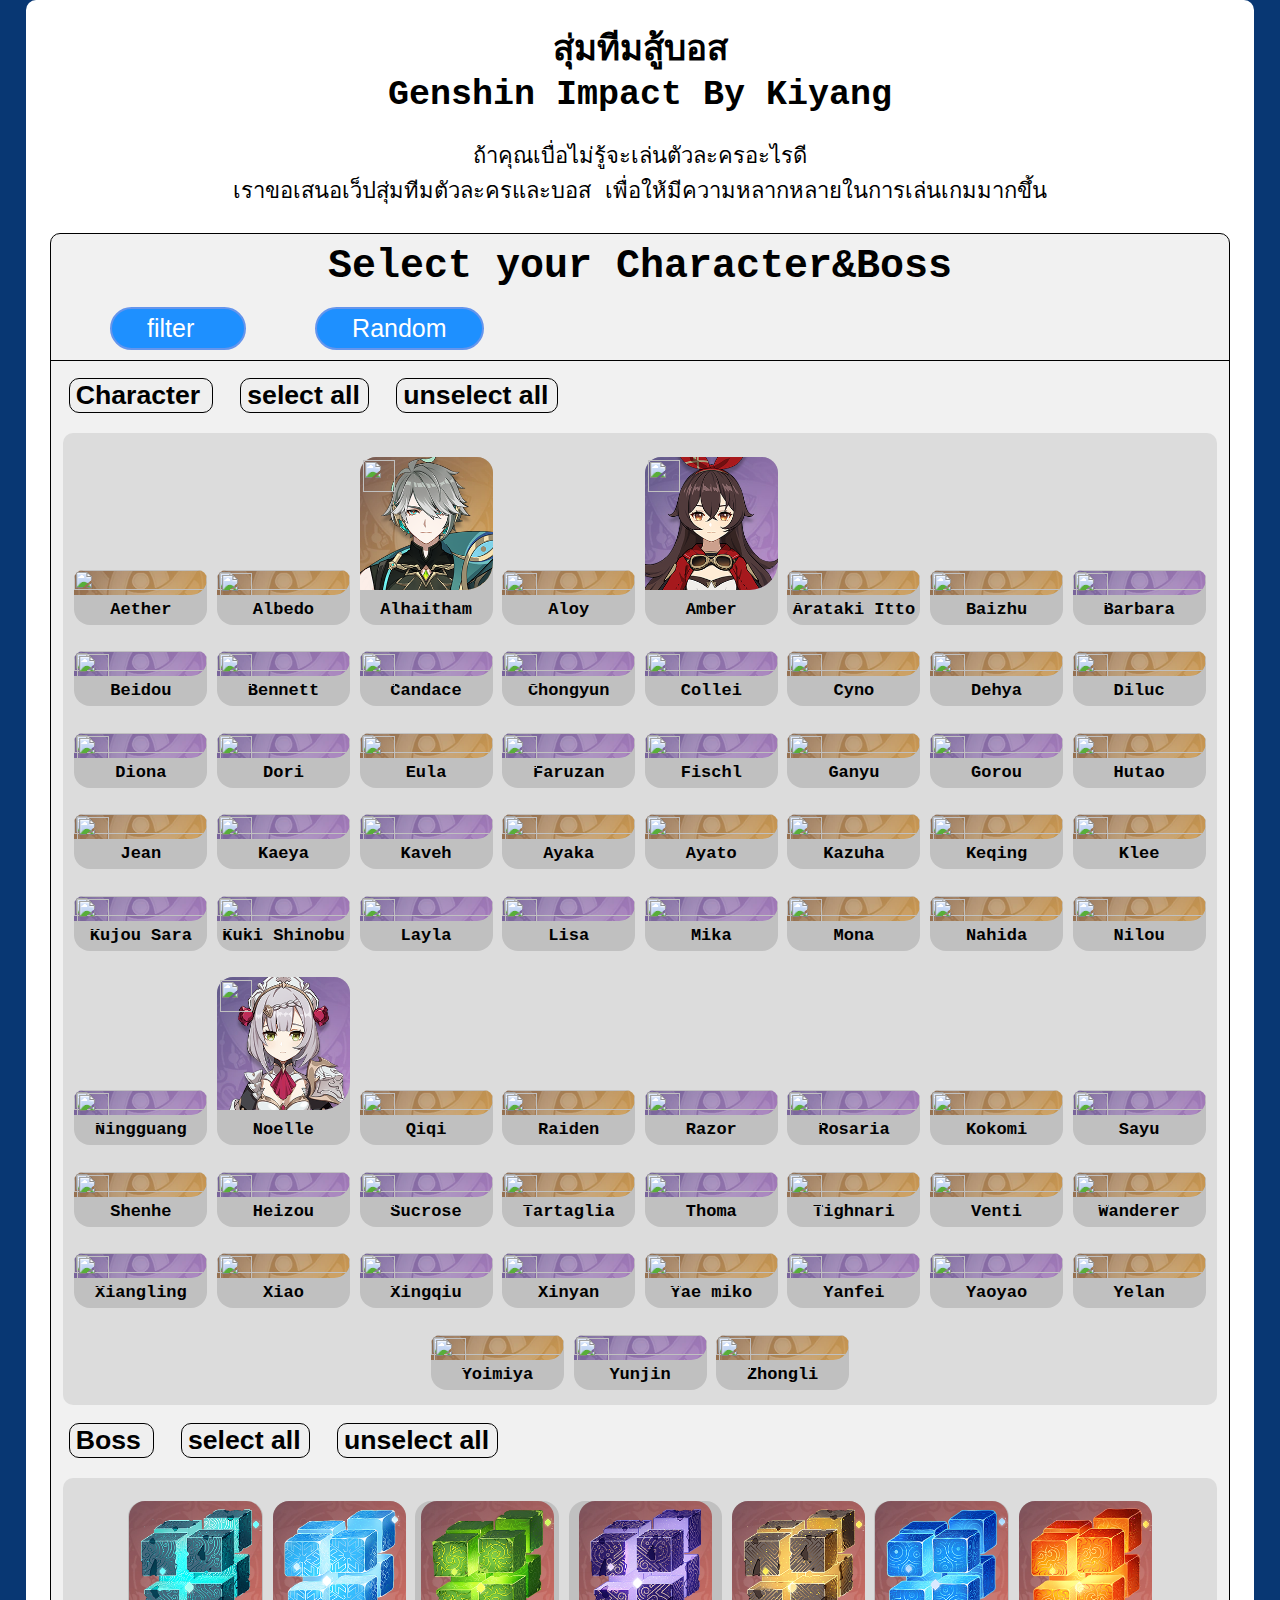
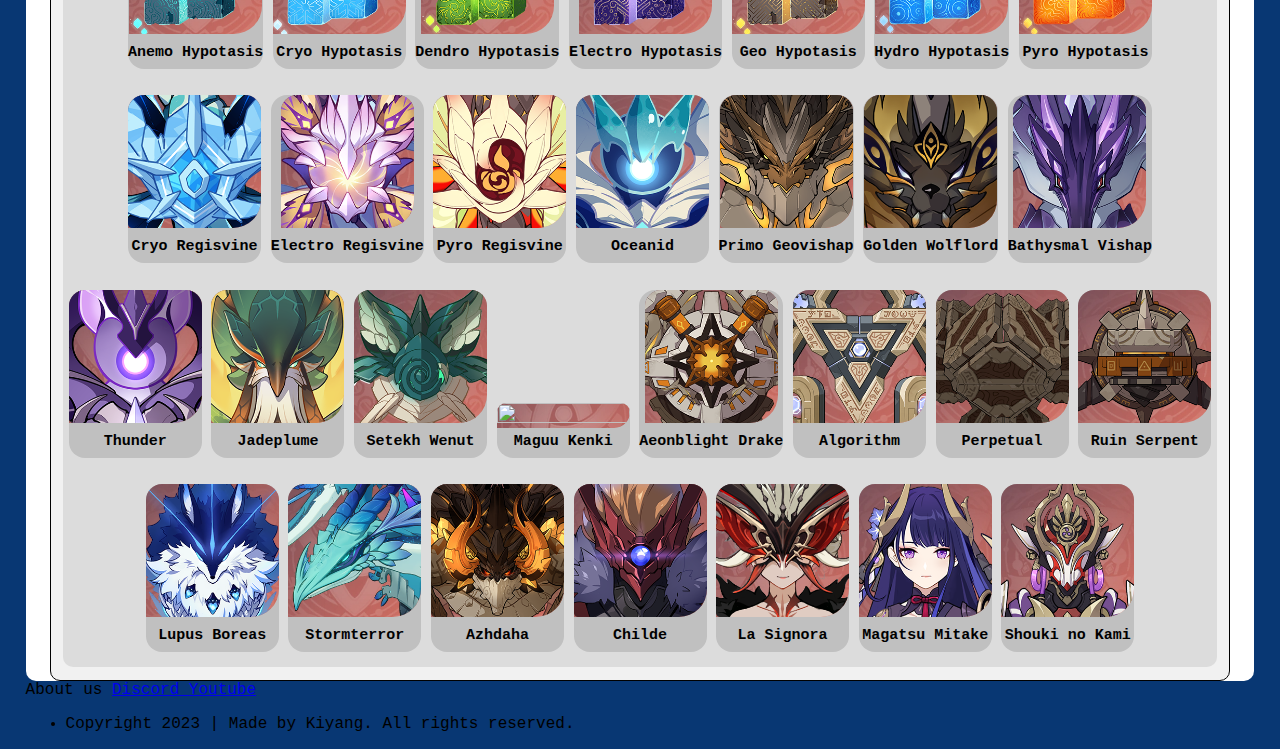
==== commit be44a49a: "." ====
--- a/public/html/index.html
+++ b/public/html/index.html
@@ -179,7 +179,7 @@
             
             <span id="Character" class="Alhaitham Sword Dendro Sword_Dendro_Five five_star" onclick="select_Alhatham()">
               <span id="5-star">
-                <span class="box" id="element-dendro">
+                <span class="box" id="element-Dendro">
                 <span id="color">
                   <img src="../image/Element/Dendro.png" alt="" id="element">  
                   <img src="../image/Character/all/Alhaitham.png" alt="" id="five-star">
@@ -232,6 +232,20 @@
                 </span>
               </span>
             </span>
+
+            <span id="Character" class="Baizhu Catalyst Dendro Catalyst_Dendro_Five five_star" onclick="select_Baizhu()">
+              <span id="5-star">
+                <span class="box" id="element-Dendro Character">
+                  <span id="color">
+                    <img src="../image/Element/Dendro.png" alt="" id="element">  
+                    <img src="../image/Character/all/Baizhu.png" alt="" id="five-star">
+                  </span>
+                  <span id="text">
+                    <h1>Baizhu</h1>
+                  </span>
+                </span>
+              </span>
+            </span>
             
             <span id="Character" class="Barbara Catalyst Hydro Catalyst_Hydro_Four four_star" onclick="select_Barbara()">
               <span id="4-star">
@@ -331,6 +345,20 @@
               </span>
             </span>
 
+            <span id="Character" class="Dehya Claymore Pyro Claymore_Pyro_Five five_star" onclick="select_Dehya()">
+              <span id="5-star">
+                <span class="box" id="element-Pyro Character">
+                  <span id="color">
+                    <img src="../image/Element/Pyro.png" alt="" id="element">  
+                    <img src="../image/Character/all/Dehya.png" alt="" id="five-star">
+                  </span>
+                  <span id="text">
+                    <h1>Dehya</h1>
+                  </span>
+                </span>
+              </span>
+            </span>
+
             <span id="Character" class="Diluc Claymore Pyro Claymore_Pyro_Five five_star" onclick="select_Diluc()">
               <span id="5-star">
                 <span class="box" id="element-Pyro Character">
@@ -485,6 +513,20 @@
               </span>
             </span>
 
+            <span id="Character" class="Kaveh Claymore Dendro Claymore_Dendro_Four four_star" onclick="select_Kaveh()">
+              <span id="4-star">
+                <span class="box" id="element-Dendro Character">
+                  <span id="color">
+                    <img src="../image/Element/Dendro.png" alt="" id="element">  
+                    <img src="../image/Character/all/Kaveh.png" alt="" id="four-star">
+                  </span>
+                  <span id="text">
+                    <h1>Kaveh</h1>
+                  </span>
+                </span>
+              </span>
+            </span>
+
             <span id="Character" class="Ayaka Sword Cryo Sword_Cryo_Five five_star" onclick="select_Ayaka()">
               <span id="5-star">
                 <span class="box" id="element-Cryo Character">
@@ -606,6 +648,20 @@
                   </span>
                   <span id="text">
                     <h1>Lisa</h1>
+                  </span>
+                </span>
+              </span>
+            </span>
+
+            <span id="Character" class="Mika Polearm Cryo Polearm_Cryo_Four four_star" onclick="select_Mika()">
+              <span id="4-star">
+                <span class="box" id="element-Cryo Character">
+                  <span id="color">
+                    <img src="../image/Element/Cryo.png" alt="" id="element">  
+                    <img src="../image/Character/all/Mika.png" alt="" id="four-star">
+                  </span>
+                  <span id="text">
+                    <h1>Mika</h1>
                   </span>
                 </span>
               </span>
